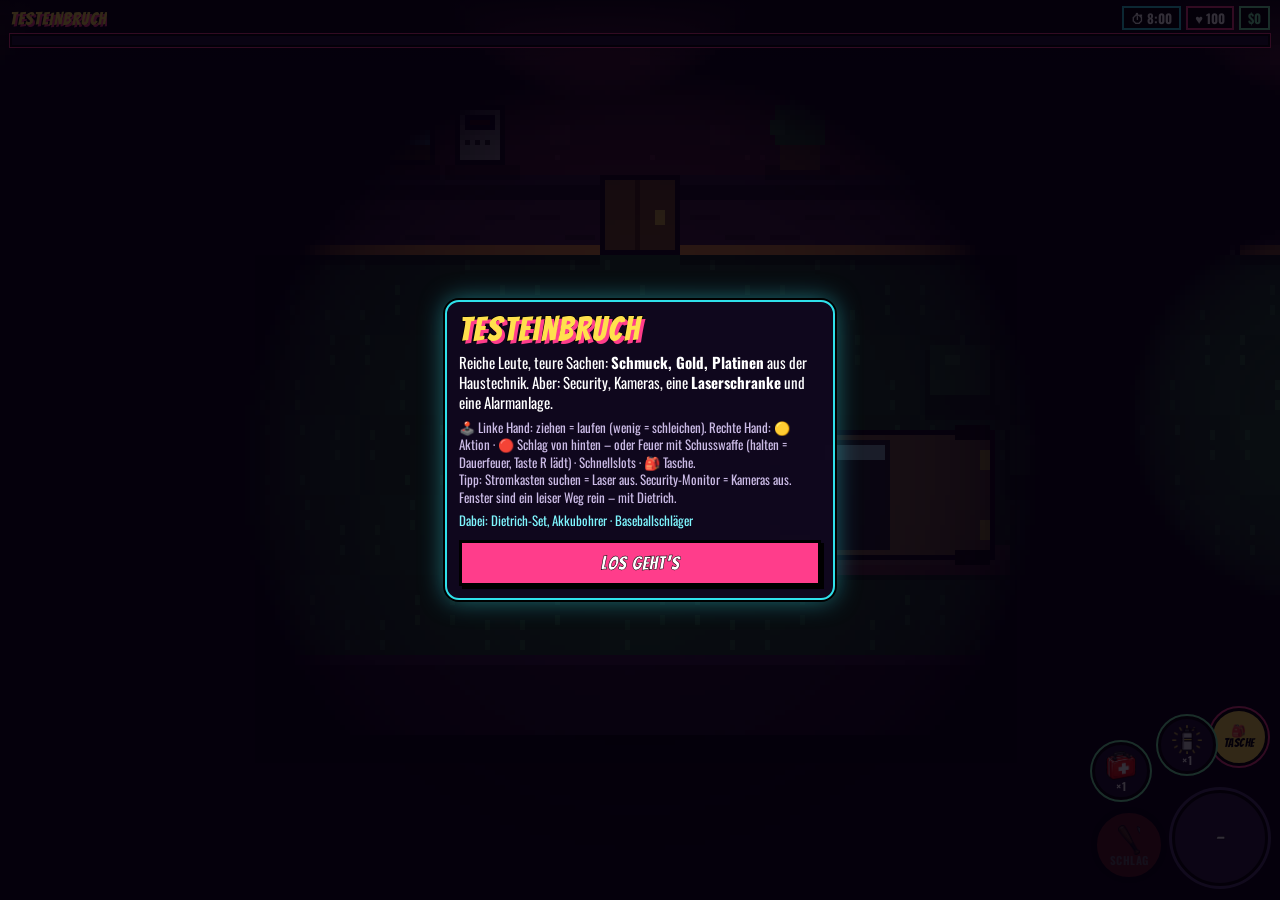
==== heist.html @ 1630f26d "Einsatz-Musik immer an, Schrittgeräusche, heller; Verkaufen mit Auswahl; Viertel immer an der Pinnwa" ====
<!DOCTYPE html>
<html lang="de">
<head>
<meta charset="utf-8">
<meta name="viewport" content="width=device-width, initial-scale=1, viewport-fit=cover, user-scalable=no">
<title>Neon Hustler – Einsatz</title>
<link rel="preconnect" href="https://fonts.googleapis.com">
<link href="https://fonts.googleapis.com/css2?family=Bangers&family=Oswald:wght@500;700&display=swap" rel="stylesheet">
<style>
  html,body{margin:0;height:100%;background:#05020b;overflow:hidden;font-family:'Oswald',sans-serif;color:#fff;-webkit-user-select:none;user-select:none;touch-action:none;-webkit-tap-highlight-color:transparent;color-scheme:light}
  #game{position:fixed;inset:0;width:100%;height:100%;image-rendering:pixelated;image-rendering:crisp-edges}
  #hud{position:fixed;left:0;right:0;top:0;padding:max(6px,env(safe-area-inset-top)) max(10px,env(safe-area-inset-right)) 12px max(10px,env(safe-area-inset-left));display:flex;flex-direction:column;gap:4px;pointer-events:none;background:linear-gradient(180deg,rgba(5,0,12,.9),rgba(5,0,12,0));z-index:5}
  #hud .r{display:flex;justify-content:space-between;align-items:center;gap:6px}
  #hud .t{font-family:'Bangers',cursive;font-size:18px;letter-spacing:1px;color:#ffe14d;-webkit-text-stroke:1px #000;paint-order:stroke fill;text-shadow:2px 2px 0 #ff3d8b;white-space:nowrap;overflow:hidden;text-overflow:ellipsis}
  #hud .p{background:#000;border:2px solid #2fe0ea;padding:0 7px;font-size:13px;font-weight:700;white-space:nowrap}
  #hud .p.g{border-color:#7dffb2;color:#7dffb2}
  #hud .p.hp{border-color:#ff3d8b}
  #raid.low{border-color:#ff3d3d;color:#ff6f6f;animation:bl .5s steps(1) infinite}
  #hud .al{height:9px;border:2px solid #000;background:#1d1030;position:relative;box-shadow:0 0 0 1px #ff3d8b}
  #hud .al i{position:absolute;left:0;top:0;bottom:0;width:0;background:linear-gradient(90deg,#ffe14d,#ff3d3d)}
  #hud .info{display:flex;gap:5px;flex-wrap:wrap}
  #hud .info span{font-size:11px;font-weight:700;background:rgba(0,0,0,.7);border:1px solid #4b3a6e;padding:0 6px;display:none}
  #hud .info span.on{display:inline-block}
  #hud .info span.y{border-color:#ffe14d;color:#ffe14d}
  #cop{position:fixed;left:50%;top:calc(max(6px,env(safe-area-inset-top)) + 62px);transform:translateX(-50%);background:#c62828;border:3px solid #000;font-family:'Bangers',cursive;font-size:20px;letter-spacing:1px;padding:0 14px;display:none;animation:bl .5s steps(1) infinite;z-index:6;white-space:nowrap}
  #cop.warn{background:#ffe14d;color:#000}
  @keyframes bl{50%{opacity:.45}}
  #joy{position:fixed;left:0;bottom:0;width:52%;height:78%;z-index:3}
  #stick{position:fixed;width:110px;height:110px;margin:-55px 0 0 -55px;border-radius:50%;border:3px solid rgba(47,224,234,.6);background:rgba(47,224,234,.08);display:none;pointer-events:none;z-index:4}
  #stick i{position:absolute;left:50%;top:50%;width:46px;height:46px;margin:-23px 0 0 -23px;border-radius:50%;background:rgba(255,61,139,.75);border:3px solid #000}
  #pad{position:fixed;right:max(12px,env(safe-area-inset-right));bottom:max(14px,env(safe-area-inset-bottom));width:224px;height:200px;z-index:5;pointer-events:none}
  .ab{position:absolute;border-radius:50%;border:3px solid #000;font-family:'Bangers',cursive;letter-spacing:.5px;cursor:pointer;line-height:1;padding:0;pointer-events:auto;touch-action:none;display:flex;flex-direction:column;align-items:center;justify-content:center;color:#fff;-webkit-text-stroke:.4px #000}
  .ab:active,.ab.prs{transform:scale(.92)}
  .ab.off{opacity:.35}
  #act{right:0;bottom:0;width:96px;height:96px;font-size:16px;background:#2a1d40;border-color:#000;box-shadow:0 0 0 3px #4b3a6e}
  #act.on{background:#ffe14d;color:#000;box-shadow:0 0 0 3px #ff3d8b,0 0 20px rgba(255,225,77,.7)}
  #atk{right:104px;bottom:6px;width:70px;height:70px;font-size:14px;background:#ff3d3d;box-shadow:0 0 0 3px #000}
  #q1{right:118px;bottom:86px;width:58px;height:58px;background:#1d1030;box-shadow:0 0 0 2px #7dffb2;font-size:12px}
  #q2{right:52px;bottom:112px;width:58px;height:58px;background:#1d1030;box-shadow:0 0 0 2px #7dffb2;font-size:12px}
  .ab img{width:30px;height:30px;object-fit:contain;pointer-events:none}
  .ab small{font-family:'Oswald',sans-serif;font-size:11px;font-weight:700;-webkit-text-stroke:0}
  #bagb{right:0;bottom:120px;width:58px;height:58px;background:#ffe14d;color:#000;font-size:12px;box-shadow:0 0 0 2px #ff3d8b;-webkit-text-stroke:0}
  #prog{position:fixed;left:50%;top:36%;transform:translate(-50%,-50%);width:200px;display:none;text-align:center;z-index:6}
  #prog b{font-family:'Bangers',cursive;font-size:22px;letter-spacing:1px;text-shadow:2px 2px 0 #000}
  #prog div{height:14px;border:2px solid #000;background:#1d1030;margin-top:4px;box-shadow:0 0 0 1px #2fe0ea}
  #prog i{display:block;height:100%;width:0;background:#2fe0ea}
  #toast{position:fixed;left:50%;top:38%;transform:translateX(-50%) rotate(-3deg);background:#ffe14d;color:#000;border:3px solid #000;box-shadow:4px 4px 0 #000;font-family:'Bangers',cursive;font-size:20px;letter-spacing:1px;padding:2px 12px;white-space:nowrap;opacity:0;transition:opacity .3s;pointer-events:none;z-index:30}
  #toast.on{opacity:1}
  .ov{position:fixed;inset:0;background:rgba(5,0,12,.5);display:none;align-items:flex-end;justify-content:center;z-index:20;padding:max(8px,env(safe-area-inset-top)) 6px max(8px,env(safe-area-inset-bottom))}
  .ov.on{display:flex}
  .ov.mid{align-items:center;background:rgba(5,0,12,.82)}
  .lp{background:rgba(16,8,30,.97);border:2px solid #2fe0ea;border-radius:14px;box-shadow:0 0 0 2px #000,0 0 24px rgba(47,224,234,.5);padding:10px 12px 12px;width:min(94vw,390px);max-height:calc(100vh - 20px);overflow:auto;box-sizing:border-box}
  .lp.wide{width:min(97vw,740px)}
  .lp h3{margin:2px 0 2px;font-family:'Bangers',cursive;font-weight:400;font-size:24px;letter-spacing:1px;color:#ff6fb5;text-shadow:0 0 10px rgba(255,61,139,.8)}
  .lp .sub{font-size:12px;color:#cbbbe6;margin-bottom:6px}
  .lp p{font-size:15px;line-height:1.35;margin:6px 0}
  .cols{display:flex;flex-direction:column;gap:2px}
  @media (orientation:landscape){ .cols{flex-direction:row;gap:16px;align-items:flex-start} .cols>div{flex:1;min-width:0} .lp{max-height:calc(100vh - 16px)} }
  .gl{display:flex;justify-content:space-between;align-items:flex-end;font-size:13px;color:#7ff6ff;margin:6px 0 4px}
  .gl b{color:#7dffb2}
  .grid{position:relative;margin:0 auto;background:#0b0616;border:2px solid #4b3a6e;background-image:linear-gradient(#2c2045 1px,transparent 1px),linear-gradient(90deg,#2c2045 1px,transparent 1px)}
  .grid.bag{border-color:#ff3d8b}
  .it{position:absolute;border:2px solid #2fe0ea;border-radius:6px;background:rgba(47,224,234,.14);display:flex;align-items:center;justify-content:center;padding:3px;box-sizing:border-box;touch-action:none;cursor:grab;font-size:10px;font-weight:700;text-align:center;line-height:1}
  .it img{max-width:100%;max-height:100%;object-fit:contain;pointer-events:none}
  .it.val3{border-color:#ffd34d;background:rgba(255,211,77,.16)}
  .it.mat{border-color:#b98cff;background:rgba(185,140,255,.14)}
  .it.plan{border-color:#4f8bff;background:rgba(79,139,255,.25)}
  .it.card{background:linear-gradient(135deg,#2fe0ea,#4f8bff);color:#000;border-color:#fff}
  .it .v{position:absolute;right:2px;bottom:1px;font-size:10px;font-weight:700;color:#7dffb2;text-shadow:1px 1px 0 #000}
  .it.drag{opacity:.85;z-index:5;pointer-events:none}
  .ghost{position:absolute;border:2px dashed #7dffb2;background:rgba(125,255,178,.15);border-radius:6px;pointer-events:none;box-sizing:border-box}
  .ghost.bad{border-color:#ff3d3d;background:rgba(255,61,61,.2)}
  .bt{display:flex;flex-direction:column;gap:8px;margin-top:10px}
  .bt.row{flex-direction:row}
  .bt button{min-height:46px;border:3px solid #000;font-family:'Bangers',cursive;font-size:19px;letter-spacing:1px;cursor:pointer;box-shadow:3px 3px 0 #000;background:#1d1030;color:#fff;border-color:#2fe0ea;text-align:left;padding:4px 12px;flex:1}
  .bt button small{display:block;font-family:'Oswald',sans-serif;font-size:12px;letter-spacing:0;color:#7ff6ff}
  .bt button.y{background:#2fe0ea;color:#000;border-color:#000;text-align:center}
  .bt button.p{background:#ff3d8b;color:#fff;border-color:#000;text-align:center;-webkit-text-stroke:.5px #000}
  .use{display:flex;gap:6px;flex-wrap:wrap;margin-top:4px}
  .use button{display:flex;align-items:center;gap:6px;background:#1d1030;border:2px solid #7dffb2;color:#fff;font-family:'Oswald',sans-serif;font-size:13px;padding:4px 8px;cursor:pointer;border-radius:6px}
  .use button img{width:24px;height:24px;object-fit:contain}
  .lo{display:flex;gap:5px;flex-wrap:wrap;margin-top:4px}
  .lo div{display:flex;align-items:center;gap:4px;background:#0b0616;border:1px solid #4b3a6e;padding:2px 6px;font-size:12px;border-radius:5px}
  .lo img{width:20px;height:20px;object-fit:contain}
  .pins{display:flex;gap:6px;justify-content:center;margin:8px 0}
  .pins i{width:26px;height:34px;border:2px solid #4b3a6e;background:#0b0616;border-radius:4px}
  .pins i.ok{background:#7dffb2;border-color:#000}
  .bar{position:relative;height:38px;background:#0b0616;border:2px solid #2fe0ea;margin:8px 0;overflow:hidden;transition:box-shadow .15s}
  .bar .z{position:absolute;top:0;bottom:0;background:rgba(125,255,178,.45);border-left:2px solid #7dffb2;border-right:2px solid #7dffb2}
  .bar .m{position:absolute;top:-2px;bottom:-2px;width:5px;margin-left:-2px;background:#ffe14d;box-shadow:0 0 8px #ffe14d}
  #lset{width:100%;height:76px;background:#2fe0ea;color:#000;border:3px solid #000;box-shadow:3px 3px 0 #000;font-family:'Bangers',cursive;font-size:30px;letter-spacing:2px;cursor:pointer;touch-action:none}
  .wires{display:flex;justify-content:space-between;gap:30px;margin:8px 4px}
  .wires .col{display:flex;flex-direction:column;gap:8px}
  .wires button{width:80px;height:38px;border:3px solid #000;border-radius:6px;cursor:pointer;font-family:'Bangers',cursive;font-size:15px;color:#000}
  .wires button.sel{outline:3px solid #fff}
  .wires button.done{opacity:.3}
  .tmr{text-align:center;font-family:'Bangers',cursive;font-size:20px;color:#ffe14d}
  .kp{display:grid;grid-template-columns:repeat(3,1fr);gap:6px;margin-top:8px}
  .kp button{height:44px;background:#1d1030;border:2px solid #2fe0ea;color:#fff;font-family:'Bangers',cursive;font-size:24px;cursor:pointer;border-radius:6px}
  .disp{height:46px;background:#03130c;border:2px solid #7dffb2;color:#7dffb2;font-family:monospace;font-size:30px;letter-spacing:10px;display:flex;align-items:center;justify-content:center}
  .big{font-family:'Bangers',cursive;font-size:42px;letter-spacing:2px;color:#ffe14d;-webkit-text-stroke:1.5px #000;paint-order:stroke fill;text-shadow:3px 3px 0 #ff3d8b;line-height:1}
  .big.bad{color:#fff;text-shadow:3px 3px 0 #555}
  .rw{display:flex;flex-wrap:wrap;gap:6px;margin:8px 0}
  .rw span{background:#000;border:2px solid #7dffb2;color:#7dffb2;padding:2px 8px;font-weight:700;font-size:14px}
  .rw span.h{border-color:#ff3d8b;color:#ffb3d1}
  #rot{position:fixed;inset:0;z-index:60;background:#0b0418;display:none;flex-direction:column;align-items:center;justify-content:center;text-align:center;padding:30px;gap:14px}
  #rot.on{display:flex}
  #rot .ph{width:70px;height:120px;border:5px solid #2fe0ea;border-radius:14px;animation:rot 2s ease-in-out infinite;box-shadow:0 0 20px rgba(47,224,234,.6)}
  @keyframes rot{0%,20%{transform:rotate(0)}50%,80%{transform:rotate(-90deg)}100%{transform:rotate(0)}}
  #rot b{font-family:'Bangers',cursive;font-size:30px;letter-spacing:1px;color:#ffe14d}
  #rot p{margin:0;color:#cbbbe6;font-size:15px;max-width:300px}
  #rot button{background:none;border:2px solid #4b3a6e;color:#cbbbe6;font-family:'Oswald',sans-serif;font-size:14px;padding:8px 14px;cursor:pointer}
  #wipe{position:fixed;inset:-20%;z-index:70;pointer-events:none;transform:translateX(-140%) skewX(-18deg);background:repeating-linear-gradient(90deg,#000 0 46px,#ffe14d 46px 70px,#000 70px 116px,#ff3d8b 116px 132px)}
  #wipe.go{animation:wipe 1.1s cubic-bezier(.7,0,.3,1) forwards}
  @keyframes wipe{0%{transform:translateX(-140%) skewX(-18deg)}45%,55%{transform:translateX(0) skewX(-18deg)}100%{transform:translateX(140%) skewX(-18deg)}}
</style>
</head>
<body>
<canvas id="game"></canvas>
<script src="audio.js"></script>
<script src="pix.js"></script>
<div id="joy"></div><div id="stick"><i></i></div>
<div id="hud">
  <div class="r"><div class="t" id="title">EINSATZ</div><div style="display:flex;gap:5px;align-items:center"><span class="p" id="raid">⏱ 8:00</span><span class="p hp">♥ <b id="hp">100</b></span><span class="p g"><b id="bv">$0</b></span></div></div>
  <div class="al"><i id="al"></i></div>
  <div class="info"><span id="iCode" class="y"></span><span id="iLaser">LASER AUS</span><span id="iCam">KAMERAS AUS</span><span id="iAlarm">ALARMANLAGE AUS</span><span id="iJam" class="y">STÖRSENDER AKTIV</span><span id="iBleed" style="border-color:#ff3d3d;color:#ff6f6f">🩸 BLUTUNG – VERBAND!</span></div>
</div>
<div id="cop"></div>
<div id="pad">
  <button type="button" class="ab" id="bagb">🎒<br>TASCHE</button>
  <button type="button" class="ab" id="q2"></button>
  <button type="button" class="ab" id="q1"></button>
  <button type="button" class="ab" id="atk">SCHLAG</button>
  <button type="button" class="ab" id="act">—</button>
</div>
<div id="prog"><b id="progt">DURCHSUCHEN …</b><div><i id="pbar"></i></div></div>
<div id="toast"></div>
<div class="ov" id="ov"></div>
<div id="rot"><div class="ph"></div><b>HANDY DREHEN</b><p>Einsätze spielst du quer: links laufen, rechts Aktionen.</p><button type="button" id="rotskip">Trotzdem hochkant spielen</button></div>
<div id="wipe"></div>
<script>
(()=>{
const $=id=>document.getElementById(id);
const EMBED=window.parent!==window;
const SFX=n=>{try{if(EMBED)window.parent.postMessage({type:'sfx',n},'*');else if(window.NHA)NHA.sfx(n);}catch(e){}};
const MOOD=m=>{try{if(EMBED)window.parent.postMessage({type:'mood',m},'*');else if(window.NHA)NHA.mood(m);}catch(e){}};
// ================= Gegenstände =================
const IT={
  ring:{n:'Diamantring',w:1,h:1,v:150},uhr:{n:'Golduhr',w:1,h:2,v:260},collier:{n:'Collier',w:2,h:2,v:700},
  gold:{n:'Goldbarren',w:2,h:1,v:900},geld:{n:'Bargeld',w:1,h:1,v:200},
  medkit:{n:'Erste Hilfe',w:2,h:2,v:30,use:1},rauch:{n:'Rauchgranate',w:1,h:2,v:50,use:1},blend:{n:'Blendgranate',w:1,h:1,v:60,use:1},stoer:{n:'Störsender',w:1,h:1,v:90,use:1},
  bohrer:{n:'Akkubohrer',w:2,h:2,v:120},revolver:{n:'Revolver',w:2,h:2,v:300},
  dietrich:{n:'Dietrich-Set',w:1,h:2,v:40},dietrich2:{n:'Profi-Dietrich',w:1,h:2,v:90},brecheisen:{n:'Brecheisen',w:1,h:3,v:25},seil:{n:'Kletterseil',w:2,h:2,v:60},
  schlaeger:{n:'Baseballschläger',w:1,h:3,v:30},messer:{n:'Klappmesser',w:1,h:2,v:35},schlagring:{n:'Schlagring',w:1,h:1,v:20},
  kabel:{n:'Kabel',w:1,h:1,v:10,mat:1},klebeband:{n:'Klebeband',w:1,h:1,v:8,mat:1},metall:{n:'Metallteile',w:1,h:2,v:15,mat:1},
  chemie:{n:'Chemikalien',w:1,h:2,v:25,mat:1},platine:{n:'Platine',w:1,h:1,v:40,mat:1},pillen:{n:'Medikamente',w:1,h:1,v:45,mat:1},
  elektronik:{n:'Videorekorder',w:2,h:1,v:220},gemaelde:{n:'Gemälde',w:2,h:2,v:1400},goldkette:{n:'Goldkette',w:1,h:1,v:320},aktenkoffer:{n:'Aktenkoffer',w:2,h:1,v:650},
  zigarren:{n:'Zigarrenkiste',w:1,h:1,v:90},chips:{n:'Casino-Chips',w:1,h:1,v:260},
  pistole:{n:'Pistole',w:2,h:1,v:500},schrotflinte:{n:'Schrotflinte',w:3,h:1,v:1200},uzi:{n:'Uzi',w:2,h:2,v:2000},
  munition:{n:'Munition (20)',w:1,h:1,v:40},verband:{n:'Verband',w:1,h:1,v:20,use:1},diamant:{n:'Diamant',w:1,h:1,v:1800},goldstatue:{n:'Goldstatue',w:2,h:2,v:3800},
  bauplan:{n:'Bauplan',w:1,h:1,v:0,plan:1},karte:{n:'Key-Card',w:1,h:1,v:0,card:1}
};
const WEAP={schlaeger:{p:85},messer:{p:80},schlagring:{p:70}};
const GUNS={revolver:{dmg:55,rate:.55,mag:6,spr:.04,rng:150,nz:260,pel:1,rl:1.6},pistole:{dmg:34,rate:.28,mag:12,spr:.06,rng:140,nz:220,pel:1,rl:1.2},
  schrotflinte:{dmg:20,rate:.85,mag:4,spr:.26,rng:95,nz:320,pel:6,rl:2.2},uzi:{dmg:15,rate:.09,mag:25,spr:.13,rng:120,nz:250,pel:1,rl:1.7,auto:1}};
const ARMED={werkstatt:[0,0,.3],apotheke:[0,.3,.5],villa:[.5,.7,1],lagerhalle:[.6,.8,1],juwelier:[.4,.7,1],nachtclub:[.6,.8,1],bank:[1,1,1]};
let MAG=0,PART=0,reloadT=0,fireCd=0,firing=false,bullets=[],sparks=[],bleed=false,RAID=480,raidOver=false,uOpen=false,killed=0;
let LO={weapon:'schlaeger',tool1:'dietrich',tool2:'bohrer',q1:'medkit',q2:'blend',safe:null};
let PK={};
let CFG={kind:'gen',type:'villa',seed:7,diff:3,bagW:5,bagH:4,heat:0,name:'TESTVILLA'};
const T=16;
// ================= Zufall =================
let seed=1;const rnd=()=>{seed|=0;seed=seed+0x6D2B79F5|0;let t=Math.imul(seed^seed>>>15,1|seed);t=t+Math.imul(t^t>>>7,61|t)^t;return((t^t>>>14)>>>0)/4294967296;};
const ri=(a,b)=>a+Math.floor(rnd()*(b-a+1)),pick=a=>a[Math.floor(rnd()*a.length)],shuf=a=>{for(let i=a.length-1;i>0;i--){const j=Math.floor(rnd()*(i+1));[a[i],a[j]]=[a[j],a[i]];}return a;};

// ================= Welt =================
let W,H,G,FL,CT,OBJ,DOORS,guards,cams,LIGHTS,LABELS,EXITS,yardTop=999,alarmPanel=false,armed=false,alarmT=0,disarmed=false;
let CODE='0000',codeKnown=false,lasersOn=false,hasLasers=false,camsOn=true,jamUntil=0,ACC='#ff3d8b';
function grid(w,h,v){return Array.from({length:h},()=>Array(w).fill(v));}
const at=(x,y)=>(G[y]&&G[y][x])||'#';
function fillR(x0,y0,x1,y1,c,fl){for(let y=y0;y<=y1;y++)for(let x=x0;x<=x1;x++){G[y][x]=c;if(fl)FL[y][x]=fl;}}
const CDEF={B:{n:'WACHMANN',t:1.2,nz:2},P:{n:'HANDSCHUHFACH',t:1.6,nz:8},TR:{n:'KOFFERRAUM',t:0,nz:0},V:{n:'VITRINE',t:1.5,nz:24},S:{n:'REGAL',t:2,nz:6},C:{n:'KISTE',t:1.8,nz:8},D:{n:'SCHREIBTISCH',t:1.8,nz:6},X:{n:'SAFE',t:2,nz:6},Z:{n:'SPIND',t:1.6,nz:8},
  G:{n:'GOLDWAGEN',t:1.5,nz:4},Y:{n:'SCHLIESSFACH',t:2.5,nz:12},Q:{n:'KOMMODE',t:1.6,nz:6},R:{n:'WERKZEUGSCHRANK',t:1.8,nz:10},A:{n:'AUTO AUSSCHLACHTEN',t:3,nz:14},K:{n:'KÜHLSCHRANK',t:1.2,nz:4}};
const KSIZE={V:[2,1],S:[2,1],C:[1,1],D:[2,1],X:[1,1],Z:[1,1],G:[1,1],Y:[1,1],Q:[2,1],R:[1,1],A:[3,2],K:[1,1],bed:[2,2],sofa:[2,1],table:[2,1],counter:[3,1],plant:[1,1],trash:[1,1],bush:[1,1],fuse:[1,1],mon:[1,1],panel:[1,1],lift:[2,2],getaway:[3,2],parked:[3,2]};
function place(kind,x,y){
  const[w,h]=KSIZE[kind];const o={kind,x,y,w,h};OBJ.push(o);
  const ch=kind==='fuse'?'F':kind==='mon'?'M':kind==='panel'?'P':'%';
  for(let yy=y;yy<y+h;yy++)for(let xx=x;xx<x+w;xx++){G[yy][xx]=ch;CT[yy][xx]=o;}
  if(CDEF[kind]){o.cont={type:kind,items:[],done:false,cw:4,ch:3};}
  return o;
}
const LOOT={
  golden:{V:['ring','uhr','collier','ring','uhr'],S:['uhr','ring','geld','medkit'],C:['geld','medkit','rauch','ring','geld'],D:['geld','ring'],X:['collier','gold','geld'],Z:['medkit','rauch','geld','platine'],G:['gold','gold'],Y:['collier','gold','geld','ring']},
  werkstatt:{A:['platine','kabel','metall','geld','kabel','munition'],R:['metall','metall','kabel','klebeband','platine','metall'],C:['metall','kabel','klebeband','chemie','metall'],S:['klebeband','kabel','metall','chemie','klebeband'],D:['geld','klebeband','bauplan','geld'],X:['geld','geld','uhr','bauplan'],Z:['geld','schlagring','klebeband','medkit','geld']},
  apotheke:{V:['pillen','pillen','geld','pillen','verband'],S:['chemie','pillen','klebeband','chemie'],C:['chemie','pillen','klebeband','chemie'],D:['geld','bauplan','pillen'],X:['geld','geld','pillen','bauplan'],Z:['medkit','geld','rauch','klebeband','verband'],K:['pillen','chemie','verband']},
  lagerhalle:{C:['metall','kabel','elektronik','geld','chemie','metall','munition','munition'],S:['elektronik','kabel','klebeband','platine','zigarren'],R:['metall','metall','kabel','klebeband'],A:['platine','kabel','metall','elektronik'],D:['geld','bauplan','aktenkoffer'],X:['geld','geld','revolver','pistole','goldkette','bauplan'],Z:['geld','medkit','rauch','zigarren','munition','verband'],K:['geld','zigarren']},
  juwelier:{V:['ring','uhr','goldkette','collier','ring','diamant'],S:['uhr','ring','geld','goldkette'],C:['geld','klebeband','goldkette'],D:['geld','bauplan','ring'],X:['collier','gold','geld','bauplan'],Z:['geld','medkit','rauch'],Y:['collier','gold','ring','goldkette']},
  nachtclub:{K:['zigarren','geld','chips'],Q:['geld','chips','goldkette','zigarren'],D:['geld','bauplan','chips','aktenkoffer'],X:['geld','geld','chips','goldkette','bauplan'],Z:['geld','zigarren','medkit','rauch'],S:['zigarren','chips','kabel','platine'],C:['zigarren','geld','kabel'],V:['chips','goldkette','uhr']},
  bank:{V:['geld','geld','chips','diamant'],D:['geld','aktenkoffer','bauplan','geld'],X:['geld','gold','aktenkoffer','bauplan'],Y:['collier','gold','gemaelde','goldkette','uhr','aktenkoffer','diamant','goldstatue'],G:['gold','gold','gold','goldstatue'],Z:['medkit','rauch','platine','geld','munition','verband'],S:['aktenkoffer','geld','platine','kabel'],C:['geld','geld','kabel']},
  villa:{V:['ring','uhr','collier','ring','gemaelde','diamant','goldstatue'],Q:['geld','ring','uhr','collier','geld'],D:['platine','geld','bauplan','uhr'],X:['collier','gold','geld','bauplan'],Z:['platine','kabel','rauch','medkit'],S:['kabel','metall','klebeband','platine'],C:['metall','kabel','geld','chemie'],K:['geld','pillen'],A:['platine','kabel','metall','geld']}
};
// ---------- Golden Palm (handgebaut) ----------
function buildGolden(){
  W=30;H=31;G=grid(W,H,'#');FL=grid(W,H,'wood');CT=grid(W,H,null);OBJ=[];
  fillR(1,1,19,11,'.','chk');fillR(20,7,28,11,'.','chk');fillR(21,1,28,5,'.','metal');G[6][23]='K';
  fillR(1,13,7,22,'.','wood');fillR(9,13,19,22,'.','conc');fillR(21,13,28,17,'.','carpet');fillR(21,19,28,22,'.','wood');
  [[2,2],[7,2],[12,2],[2,5],[7,5],[12,5],[23,9],[17,2]].forEach(([x,y])=>place('V',x,y));
  for(let x=1;x<=28;x++)if(G[7][x]==='.')G[7][x]='B';hasLasers=lasersOn=true;
  G[10][0]='O';FL[10][0]='chk';
  G[12][5]='L';G[12][14]='d';G[16][8]='d';G[15][20]='L';G[21][20]='d';
  place('S',1,14);place('S',1,18);[[5,15],[6,20],[4,21],[18,20],[10,21]].forEach(([x,y])=>place('C',x,y));
  place('D',23,14);place('X',27,13);place('mon',24,19);place('Z',27,19);place('Z',28,19);place('fuse',9,13);
  G[23][14]='L';G[23][4]='W';
  fillR(1,24,28,29,'.','street');place('trash',2,25);place('trash',26,25);
  [[22,2],[25,2],[22,4],[26,4]].forEach(([x,y])=>place('G',x,y));place('Y',27,2);place('Y',27,4);
  yardTop=24;EXITS=['E','O'];ACC='#ff3d8b';
  P.x=8.5*T;P.y=27*T;
  guards=[mkG([[3,9.5],[18,9.5],[18,11],[26,11],[26,9],[3,9]]),mkG([[11,14],[18,14],[18,21.5],[11,21.5]]),mkG([[22,16],[27,16],[27,14.5],[22,14.5]]),mkG([[10,4],[18,4],[18,6],[10,6]])];
  cams=[{x:10*T,y:7.6*T,base:Math.PI/2,sw:0,sus:0},{x:25*T,y:7.6*T,base:Math.PI/2,sw:2,sus:0},{x:14.5*T,y:12.7*T,base:Math.PI/2,sw:1,sus:0}];
  LIGHTS=[[4,3],[10,3],[16,3],[24,3],[5,9],[14,9],[24,9],[4,16],[14,16],[24,15],[24,21],[6,26],[20,26],[14,27]];
  LABELS=[['GOLDEN PALM',3,1,'#ff3d8b'],['TRESOR',23,1,'#7ff6ff'],['LAGER',2,13,'#7ff6ff'],['BÜRO',23,13,'#7ff6ff'],['SECURITY',21,19,'#7ff6ff']];
  noteIn(OBJ.find(o=>o.kind==='S'));
  placeGetaway(18,25);
  fillLoot('golden');
}
// ---------- Generator ----------
const BTYPES={
  werkstatt:{n:'Autowerkstatt',cols:2,rows:2,yard:'street',entry:'halle',rooms:['halle','lager','buero','umkleide','teile'],guards:[1,1,2],cams:[0,0,1],alarm:[0,0,1],lasers:0,lockP:.35,acc:'#ff9f43'},
  apotheke:{n:'Apotheke',cols:3,rows:2,yard:'street',entry:'verkauf',rooms:['verkauf','labor','lager','buero','personal','kuehl'],guards:[1,2,2],cams:[1,1,2],alarm:[1,1,1],lasers:0,lockP:.45,acc:'#7dffb2'},
  lagerhalle:{n:'Lagerhalle',cols:3,rows:2,yard:'street',entry:'halle',rooms:['halle','lager','buero','teile','umkleide','lager'],guards:[2,2,3],cams:[1,2,2],alarm:[0,1,1],lasers:0,lockP:.45,acc:'#ff9f43'},
  juwelier:{n:'Juwelier',cols:2,rows:2,yard:'street',entry:'schmuck',rooms:['schmuck','tresor','buero','personal'],guards:[1,2,2],cams:[1,2,2],alarm:[1,1,1],lasers:1,lockP:.5,acc:'#ff3d8b'},
  nachtclub:{n:'Nachtclub',cols:3,rows:2,yard:'street',entry:'tanz',rooms:['tanz','bar','vip','buero','garderobe','kuehl'],guards:[2,3,3],cams:[1,2,3],alarm:[1,1,1],lasers:0,lockP:.5,acc:'#b98cff'},
  bank:{n:'Bank',cols:3,rows:3,yard:'street',entry:'schalter',rooms:['schalter','tresor','schliess','buero','security','archiv','buero2','flur','tresor'],guards:[3,4,4],cams:[3,4,4],alarm:[1,1,1],lasers:1,lockP:.6,acc:'#ffd34d'},
  villa:{n:'Villa',cols:3,rows:3,yard:'grass',entry:'wohnen',rooms:['wohnen','kueche','schlaf','arbeit','bad','garage','security','gast','salon'],guards:[2,3,3],cams:[2,2,3],alarm:[1,1,1],lasers:1,lockP:.5,acc:'#2fe0ea'}
};
const ROOMS={
  halle:{n:'WERKHALLE',fl:'conc',f:['A','R','R','C','lift','C']},lager:{n:'LAGER',fl:'conc',f:['S','S','C','C','C']},buero:{n:'BÜRO',fl:'carpet',f:['D','X','plant','S']},
  umkleide:{n:'UMKLEIDE',fl:'lab',f:['Z','Z','Z','table']},teile:{n:'TEILELAGER',fl:'conc',f:['S','R','C','S']},
  verkauf:{n:'VERKAUF',fl:'lab',f:['V','V','counter','plant']},labor:{n:'LABOR',fl:'lab',f:['S','table','S','C']},personal:{n:'PERSONAL',fl:'wood',f:['Z','Z','K','table']},
  kuehl:{n:'KÜHLRAUM',fl:'metal',f:['K','K','S','C']},
  wohnen:{n:'WOHNZIMMER',fl:'carpet',f:['sofa','table','V','plant','plant']},kueche:{n:'KÜCHE',fl:'lab',f:['counter','K','table']},schlaf:{n:'SCHLAFZIMMER',fl:'carpet',f:['bed','Q','Q']},
  arbeit:{n:'ARBEITSZIMMER',fl:'wood',f:['D','X','S','plant']},bad:{n:'BAD',fl:'lab',f:['Q','plant']},garage:{n:'GARAGE',fl:'conc',f:['A','S','C']},
  security:{n:'SECURITY',fl:'wood',f:['mon','Z','Z']},
  schmuck:{n:'VERKAUFSRAUM',fl:'chk',f:['V','V','V','plant']},tresor:{n:'TRESORRAUM',fl:'metal',f:['Y','Y','G','G','X']},
  tanz:{n:'TANZFLÄCHE',fl:'disco',f:['sofa','table','plant']},bar:{n:'BAR',fl:'wood',f:['counter','K','K','table']},vip:{n:'VIP-LOUNGE',fl:'carpet',f:['sofa','sofa','Q','V']},
  garderobe:{n:'GARDEROBE',fl:'wood',f:['Z','Z','Q','Z']},schalter:{n:'SCHALTERHALLE',fl:'chk',f:['counter','V','plant','plant']},
  schliess:{n:'SCHLIESSFÄCHER',fl:'metal',f:['Y','Y','Y','Y']},archiv:{n:'ARCHIV',fl:'carpet',f:['S','S','S','C']},buero2:{n:'DIREKTION',fl:'carpet',f:['D','X','S','plant']},
  flur:{n:'FLUR',fl:'conc',f:['plant','C']},gast:{n:'GÄSTEZIMMER',fl:'carpet',f:['bed','Q']},salon:{n:'SALON',fl:'chk',f:['V','V','sofa','plant']}
};
function buildGen(cfg){
  const B=BTYPES[cfg.type],d=Math.max(0,Math.min(2,(cfg.diff||1)-1));ACC=B.acc;
  const C=B.cols,R=B.rows,yardH=6;W=C*9+1;H=R*7+1+yardH;
  G=grid(W,H,'#');FL=grid(W,H,'wood');CT=grid(W,H,null);OBJ=[];LABELS=[];LIGHTS=[];
  yardTop=R*7+1;
  const rooms=[];
  for(let j=0;j<R;j++)for(let i=0;i<C;i++)rooms.push({i,j,x0:1+i*9,y0:1+j*7,nb:[]});
  const ro=(i,j)=>(i>=0&&i<C&&j>=0&&j<R)?rooms[j*C+i]:null;
  // Spannbaum
  const seen=new Set();const st=[ro(ri(0,C-1),ri(0,R-1))];seen.add(st[0]);const edges=[];
  while(st.length){const r=st[st.length-1];const n=[[1,0],[-1,0],[0,1],[0,-1]].map(([a,b])=>ro(r.i+a,r.j+b)).filter(x=>x&&!seen.has(x));
    if(!n.length){st.pop();continue;}const q=pick(n);seen.add(q);edges.push([r,q]);st.push(q);}
  // Extra-Verbindung
  for(let k=0;k<1+(C*R>6?1:0);k++){const a=pick(rooms),dirs=[[1,0],[0,1]],dd=pick(dirs),b=ro(a.i+dd[0],a.j+dd[1]);if(b&&!edges.some(e=>(e[0]===a&&e[1]===b)||(e[0]===b&&e[1]===a)))edges.push([a,b]);}
  // Raumtypen
  const entry=ro(Math.floor(C/2),R-1);
  let types=shuf(B.rooms.filter(t=>t!==B.entry)).slice(0,rooms.length-1);
  rooms.filter(r=>r!==entry).forEach((r,k)=>r.t=types[k%types.length]);entry.t=B.entry;
  // Safe-Raum möglichst weit weg
  rooms.forEach(r=>{const R0=ROOMS[r.t];fillR(r.x0,r.y0,r.x0+7,r.y0+5,'.',R0.fl);LABELS.push([R0.n,r.x0,r.y0,'#7ff6ff']);LIGHTS.push([r.x0+4,r.y0+3]);});
  // Türen
  edges.forEach(([a,b])=>{let x,y;if(a.j===b.j){x=Math.max(a.x0,b.x0)-1;y=a.y0+3;}else{x=a.x0+4;y=Math.max(a.y0,b.y0)-1;}
    const locked=rnd()<B.lockP+d*.1;G[y][x]=locked?'L':'d';FL[y][x]=ROOMS[a.t].fl;a.nb.push({r:b,x,y,open:!locked});b.nb.push({r:a,x,y,open:!locked});});
  // Eingänge
  G[yardTop-1][entry.x0+4]='L';FL[yardTop-1][entry.x0+4]=ROOMS[entry.t].fl;
  const wr=C>1?pick(rooms.filter(r=>r.j===R-1&&r!==entry)):entry;G[yardTop-1][wr.x0+(wr===entry?1:2)]='W';
  // Hof
  fillR(1,yardTop,W-2,H-2,'.',B.yard);
  const ex=Math.floor(W/2);
  if(B.yard==='grass'){for(let k=0;k<6;k++){const x=ri(1,W-2),y=ri(yardTop+1,H-4);if(G[y][x]==='.'&&Math.abs(x-ex)>3&&Math.abs(x-(entry.x0+4))>1)place('bush',x,y);}}
  else{place('trash',1,yardTop+1);if(G[yardTop+1][W-2]==='.')place('trash',W-2,yardTop+1);}
  LIGHTS.push([4,yardTop+2],[W-5,yardTop+2],[ex,H-3]);
  EXITS=['E'];P.x=(ex+.5)*T;P.y=(H-3)*T;
  GETAWAY_AT=[ex+3,H-4];
  // Möbel
  rooms.forEach(r=>{const res=(x,y)=>(x>=r.x0+3&&x<=r.x0+5)||y===r.y0+3;
    const fits=(x,y,w,h)=>{for(let yy=y;yy<y+h;yy++)for(let xx=x;xx<x+w;xx++){if(xx<r.x0||xx>r.x0+7||yy<r.y0||yy>r.y0+5||G[yy][xx]!=='.'||res(xx,yy))return false;}return true;};
    ROOMS[r.t].f.forEach(k=>{const[w,h]=KSIZE[k];const cand=[];for(let y=r.y0;y<=r.y0+5;y++)for(let x=r.x0;x<=r.x0+7;x++)if(fits(x,y,w,h)){const edge=(y===r.y0?0:y+h-1===r.y0+5?1:(x===r.x0||x+w-1===r.x0+7)?2:3);cand.push({x,y,e:edge+rnd()*.9});}
      cand.sort((a,b)=>a.e-b.e);if(cand.length&&cand[0].e<3)place(k,cand[0].x,cand[0].y);});});
  // Alarmanlage am Eingang
  if(B.alarm[d]){const r=entry;for(const[x,y]of[[r.x0+6,r.y0+5],[r.x0+2,r.y0+5],[r.x0+7,r.y0+4],[r.x0,r.y0+4]]){if(G[y][x]==='.'){place('panel',x,y);alarmPanel=armed=true;break;}}}
  // Laser + Stromkasten
  if(B.lasers&&d>=0){const lr=pick(rooms.filter(r=>r!==entry));for(let x=lr.x0;x<=lr.x0+7;x++)if(G[lr.y0+1][x]==='.')G[lr.y0+1][x]='B';
    const fr=pick(rooms.filter(r=>r!==lr));for(const[x,y]of[[fr.x0+2,fr.y0+4],[fr.x0+6,fr.y0+4],[fr.x0+1,fr.y0+1]]){if(G[y][x]==='.'){place('fuse',x,y);hasLasers=lasersOn=true;break;}}
    if(!hasLasers)for(let x=lr.x0;x<=lr.x0+7;x++)if(G[lr.y0+1][x]==='B')G[lr.y0+1][x]='.';}
  // Kameras
  cams=[];shuf(rooms.filter(r=>r!==entry)).slice(0,B.cams[d]).forEach((r,k)=>{const left=rnd()<.5;cams.push({x:(left?r.x0+.4:r.x0+7.6)*T,y:(r.y0+.2)*T,base:left?Math.PI*.3:Math.PI*.7,sw:k*1.7,sus:0});});
  // Wachen
  guards=[];const gr=shuf(rooms.filter(r=>r!==entry));
  for(let k=0;k<B.guards[d];k++){const r0=gr[k%gr.length];const ctr=r=>[r.x0+4.5,r.y0+3.5];const path=[ctr(r0)];let cur=r0,prev=null;
    for(let s=0;s<3;s++){const n=cur.nb.filter(e=>e.open&&e.r!==prev);if(!n.length)break;const e=pick(n);path.push([e.x+.5,e.y+.5]);path.push(ctr(e.r));prev=cur;cur=e.r;}
    if(path.length===1){const[cx,cy]=path[0];path.push([cx,cy-2],[cx,cy],[cx-3,cy],[cx+2,cy]);}
    else{const back=path.slice(1,-1).reverse();path.push(...back);}
    guards.push(mkG(path));}
  // Kanaldeckel (zweiter Ausgang)
  {const cand=rooms.filter(r=>r!==entry);const r=cand[Math.floor(rnd()*cand.length)];for(const[x,y]of[[r.x0+1,r.y0+2],[r.x0+6,r.y0+2],[r.x0+1,r.y0+4],[r.x0+6,r.y0+4]]){if(G[y][x]==='.'){G[y][x]='U';break;}}}
  // Safe-Code-Zettel
  const conts=OBJ.filter(o=>o.cont&&o.kind!=='X');if(OBJ.some(o=>o.kind==='X')&&conts.length)noteIn(pick(conts));
  if(GETAWAY_AT){placeGetaway(GETAWAY_AT[0],GETAWAY_AT[1]);GETAWAY_AT=null;}
  fillLoot(cfg.type);
}
// ---------- Fahrzeuge ----------
const VEH={rostlaube:{n:'Rostlaube',tw:3,th:2,col:'#8a6a4a'},kombi:{n:'Kombi „Family“',tw:4,th:3,col:'#4a7ad0'},muscle:{n:'Muscle Car',tw:4,th:2,col:'#d23a3a'},
  van:{n:'Lieferwagen',tw:6,th:4,col:'#e8e8e8'},sport:{n:'Sportwagen „Testarossa“',tw:3,th:2,col:'#ff3d8b'},limo:{n:'Stretch-Limo',tw:6,th:5,col:'#1a1a22'}};
const STEAL=[['kombi',.4],['muscle',.25],['van',.2],['sport',.1],['limo',.05]];
let TRUNK=null,stolenCar=null,GETAWAY_AT=null;
function stealPick(){let r=rnd();for(const[k,p]of STEAL){if(r<p)return k;r-=p;}return 'kombi';}
function findFree(cx,cy,w,h,rad=8){for(let r=0;r<=rad;r++)for(let dy=-r;dy<=r;dy++)for(let dx=-r;dx<=r;dx++){if(Math.max(Math.abs(dx),Math.abs(dy))!==r)continue;const x=cx+dx,y=cy+dy;let ok=true;
    for(let yy=y-1;yy<=y+h&&ok;yy++)for(let xx=x-1;xx<=x+w&&ok;xx++){const c=G[yy]&&G[yy][xx];const inner=yy>=y&&yy<y+h&&xx>=x&&xx<x+w;if(inner?c!=='.':(c!=='.'&&c!=='#'&&c!=='E'&&c!=='%'))ok=false;if(inner&&CT[yy][xx])ok=false;}
    if(ok)return[x,y];}return null;}
function placeGetaway(cx,cy){const v=VEH[CFG.car&&VEH[CFG.car.id]?CFG.car.id:'rostlaube'];const tw=(CFG.car&&CFG.car.tw)||v.tw,th=(CFG.car&&CFG.car.th)||v.th;
  const p=findFree(cx,cy,3,2,10);if(!p)return;const o=place('getaway',p[0],p[1]);o.col=v.col;o.car=v.n;o.cont={type:'TR',items:[],done:true,cw:tw,ch:th};TRUNK=o.cont;}
// ---------- Viertel (mehrere Gebäude) ----------
const DTYPES=[['werkstatt',0],['apotheke',0],['villa',1],['lagerhalle',1],['juwelier',2],['nachtclub',2]];
function makeHouse(type,ox,oy,d){
  const B=BTYPES[type],C=2,R=2,HW=19,HH=15;const n0=OBJ.length;
  for(let y=oy;y<oy+HH;y++)for(let x=ox;x<ox+HW;x++){G[y][x]='#';FL[y][x]='wood';}
  const rooms=[];for(let j=0;j<R;j++)for(let i=0;i<C;i++)rooms.push({i,j,x0:ox+1+i*9,y0:oy+1+j*7,nb:[]});
  const ro=(i,j)=>(i>=0&&i<C&&j>=0&&j<R)?rooms[j*C+i]:null;
  const seen=new Set();const st=[rooms[0]];seen.add(rooms[0]);const edges=[];
  while(st.length){const r=st[st.length-1];const n=[[1,0],[-1,0],[0,1],[0,-1]].map(([a,b])=>ro(r.i+a,r.j+b)).filter(x=>x&&!seen.has(x));if(!n.length){st.pop();continue;}const q=pick(n);seen.add(q);edges.push([r,q]);st.push(q);}
  const entry=ro(ri(0,1),1);const types=shuf(B.rooms.filter(t=>t!==B.entry));rooms.filter(r=>r!==entry).forEach((r,k)=>r.t=types[k%types.length]);entry.t=B.entry;
  rooms.forEach(r=>{const R0=ROOMS[r.t];fillR(r.x0,r.y0,r.x0+7,r.y0+5,'.',R0.fl);LIGHTS.push([r.x0+4,r.y0+3]);});
  LABELS.push([B.n.toUpperCase(),ox+1,oy,B.acc]);
  edges.forEach(([a,b])=>{let x,y;if(a.j===b.j){x=Math.max(a.x0,b.x0)-1;y=a.y0+3;}else{x=a.x0+4;y=Math.max(a.y0,b.y0)-1;}const locked=rnd()<B.lockP*.7;G[y][x]=locked?'L':'d';FL[y][x]=ROOMS[a.t].fl;a.nb.push({r:b,x,y,open:!locked});b.nb.push({r:a,x,y,open:!locked});});
  const fy=oy+HH-1;G[fy][entry.x0+4]='L';FL[fy][entry.x0+4]=ROOMS[entry.t].fl;
  const wr=rooms.find(r=>r.j===1&&r!==entry);G[fy][wr.x0+2]='W';
  if(rnd()<.5){const sr=rooms[ri(0,1)];G[oy][sr.x0+5]='W';}
  // Vorgarten
  for(let y=oy+HH;y<oy+HH+3;y++)for(let x=ox;x<ox+HW;x++){if(G[y]&&G[y][x]==='.')FL[y][x]=type==='villa'?'grass':'conc';}
  rooms.forEach(r=>{const res=(x,y)=>(x>=r.x0+3&&x<=r.x0+5)||y===r.y0+3;
    const fits=(x,y,w,h)=>{for(let yy=y;yy<y+h;yy++)for(let xx=x;xx<x+w;xx++){if(xx<r.x0||xx>r.x0+7||yy<r.y0||yy>r.y0+5||G[yy][xx]!=='.'||res(xx,yy))return false;}return true;};
    ROOMS[r.t].f.forEach(k=>{const[w,h]=KSIZE[k];const cand=[];for(let y=r.y0;y<=r.y0+5;y++)for(let x=r.x0;x<=r.x0+7;x++)if(fits(x,y,w,h)){const edge=(y===r.y0?0:y+h-1===r.y0+5?1:(x===r.x0||x+w-1===r.x0+7)?2:3);cand.push({x,y,e:edge+rnd()*.9});}
      cand.sort((a,b)=>a.e-b.e);if(cand.length&&cand[0].e<3)place(k,cand[0].x,cand[0].y);});});
  for(let i=n0;i<OBJ.length;i++)OBJ[i].tab=type;
  // Wachen im Haus
  const ng=type==='villa'||type==='nachtclub'?2:1;const gr=shuf(rooms.filter(r=>r!==entry));
  for(let k=0;k<ng;k++){const r0=gr[k%gr.length];const ctr=r=>[r.x0+4.5,r.y0+3.5];const path=[ctr(r0)];let cur=r0,prev=null;
    for(let s=0;s<2;s++){const n=cur.nb.filter(e=>e.open&&e.r!==prev);if(!n.length)break;const e=pick(n);path.push([e.x+.5,e.y+.5]);path.push(ctr(e.r));prev=cur;cur=e.r;}
    if(path.length===1){const[cx,cy]=path[0];path.push([cx,cy-2],[cx,cy],[cx-3,cy],[cx+2,cy]);}else{path.push(...path.slice(1,-1).reverse());}
    const g=mkG(path);g.arm=(ARMED[type]||[0,0,0])[d];guards.push(g);}
  if(['villa','juwelier','nachtclub'].includes(type)){const r=pick(rooms.filter(r=>r!==entry));const left=rnd()<.5;cams.push({x:(left?r.x0+.4:r.x0+7.6)*T,y:(r.y0+.2)*T,base:left?Math.PI*.3:Math.PI*.7,sw:rnd()*3,sus:0});}
  // Safe-Code im selben Haus
  const hc=OBJ.slice(n0).filter(o=>o.cont&&o.kind!=='X');if(OBJ.slice(n0).some(o=>o.kind==='X')&&hc.length)noteIn(pick(hc));
  return {rooms,entry,ox,oy};
}
function buildDistrict(cfg){
  const d=Math.max(0,Math.min(2,(cfg.diff||1)-1));ACC='#ff9f43';
  const BX=3,BY=2,HW=19,HH=15,gap=6,mar=4;
  W=mar*2+BX*HW+(BX-1)*gap;H=mar+BY*(HH+3+gap)+1;
  G=grid(W,H,'#');FL=grid(W,H,'street');CT=grid(W,H,null);OBJ=[];LABELS=[];LIGHTS=[];guards=[];cams=[];
  fillR(1,1,W-2,H-2,'.','street');yardTop=H;
  const pool=DTYPES.filter(t=>t[1]<=d+1).map(t=>t[0]);const houses=[];
  for(let bj=0;bj<BY;bj++)for(let bi=0;bi<BX;bi++){const ox=mar+bi*(HW+gap),oy=mar+bj*(HH+3+gap);houses.push(makeHouse(pick(pool),ox,oy,d));}
  // Straßen: Lampen, parkende Autos, Mülltonnen
  for(let x=4;x<W-4;x+=9){LIGHTS.push([x,2]);}
  houses.forEach(h=>{LIGHTS.push([h.ox-3,h.oy+8],[h.ox+HW/2,h.oy+HH+4]);
    const door=h.entry.x0+4;
    for(let k=0;k<2;k++){const x=h.ox+ri(0,HW-3),y=h.oy+HH+3;if(Math.abs(x+1-door)<4)continue;let ok=true;for(let yy=y;yy<y+2;yy++)for(let xx=x;xx<x+3;xx++)if(G[yy][xx]!=='.'||CT[yy][xx])ok=false;
      if(ok){const o=place('parked',x,y);o.car=stealPick();o.col=VEH[o.car].col;o.cont={type:'P',items:[],done:false,cw:4,ch:3};o.tab='street';}}
    if(G[h.oy+HH][h.ox]==='.')place('trash',h.ox,h.oy+HH);
    const cx=h.ox+HW-1,cy=h.oy+HH+1;if(G[cy][cx]==='.'&&!CT[cy][cx]){const o=place('C',cx,cy);o.tab='street';}});
  // Kanaldeckel in einem Haus
  {const h=pick(houses);const r=pick(h.rooms.filter(r=>r!==h.entry));for(const[x,y]of[[r.x0+1,r.y0+2],[r.x0+6,r.y0+2],[r.x0+1,r.y0+4]]){if(G[y][x]==='.'){G[y][x]='U';break;}}}
  // Ausgänge an den Rändern
  const midY=mar+HH+3+2;
  const midX=Math.floor(W/2);
  EXITS=['E'];
  // Straßengang
  const gangN=[2,3,4][d];for(let k=0;k<gangN;k++){const h=houses[k%houses.length];const x0=h.ox-3,x1=h.ox+HW+2,y0=Math.max(2,h.oy-2),y1=h.oy+HH+5;
    const path=[[x0+.5,y0+.5],[x1+.5,y0+.5],[x1+.5,y1+.5],[x0+.5,y1+.5]];if(k%2)path.reverse();const g=mkG(path);g.arm=.75;g.gang=1;guards.push(g);}
  // Start an einem Ausgang
  const starts=[[midX,H-3],[2,midY],[W-3,midY]];const s=starts[ri(0,2)];P.x=(s[0]+.5)*T;P.y=(s[1]+.5)*T;
  placeGetaway(s[0]+(s[0]<5?2:s[0]>W-6?-5:3),s[1]-3);
  LOOT.street={P:['platine','kabel','geld','elektronik','munition','zigarren','uhr'],C:['metall','kabel','klebeband','geld','munition','verband']};
  fillLoot('lagerhalle');
}

function noteIn(o){if(o){o.cont.note=true;}}
function fillLoot(tab){
  OBJ.forEach(o=>{if(!o.cont||o.kind==='getaway')return;const L=(LOOT[o.tab||tab]||LOOT[tab])[o.kind]||['geld'];const C=o.cont;
    const n=o.kind==='X'?3:o.kind==='G'?2:o.kind==='A'?3:ri(1,3);
    for(let k=0;k<n;k++){const id=pick(L);const p=fit(C.items,4,3,id);if(p)C.items.push(p);}
    if(o.kind==='D'&&tab==='golden'){const p=fit(C.items,4,3,'karte');if(p)C.items.unshift(p);}});
}
function setupDoors(){DOORS={};for(let y=0;y<H;y++)for(let x=0;x<W;x++){const c=G[y][x];if('LKW'.includes(c))DOORS[x+','+y]={type:c,open:false,x,y};}}
function isSolid(x,y){const c=at(x,y);if(c==='#'||c==='%'||c==='F'||c==='M'||c==='P')return true;if('LKW'.includes(c))return !DOORS[x+','+y].open;return false;}

// ================= Raster =================
let BW=5,BH=4,BAG=[];
function dims(p){const t=IT[p.id];return p.r?[t.h,t.w]:[t.w,t.h];}
function occ(list,cw,ch,skip){const g=Array.from({length:ch},()=>Array(cw).fill(0));list.forEach(p=>{if(p===skip)return;const[w,h]=dims(p);for(let y=0;y<h;y++)for(let x=0;x<w;x++)if(g[p.y+y])g[p.y+y][p.x+x]=1;});return g;}
function canPlace(list,cw,ch,id,x,y,r,skip){const t=IT[id],w=r?t.h:t.w,h=r?t.w:t.h;if(x<0||y<0||x+w>cw||y+h>ch)return false;const g=occ(list,cw,ch,skip);for(let yy=0;yy<h;yy++)for(let xx=0;xx<w;xx++)if(g[y+yy][x+xx])return false;return true;}
function fit(list,cw,ch,id){for(const r of[0,1])for(let y=0;y<ch;y++)for(let x=0;x<cw;x++)if(canPlace(list,cw,ch,id,x,y,r))return{id,x,y,r};return null;}
const bagVal=()=>BAG.reduce((s,p)=>s+(IT[p.id].mat?0:IT[p.id].v),0);
const hasLO=id=>Object.values(LO).includes(id);
const hasCard=()=>BAG.some(p=>p.id==='karte');

// ================= Figuren =================
const P={x:0,y:0,face:-Math.PI/2,step:0,hp:100,moving:false};
function mkG(path){return{x:path[0][0]*T,y:path[0][1]*T,dir:0,wp:0,path,sus:0,mode:'patrol',tx:0,ty:0,step:0,look:0,moving:false,down:false,stun:0,stuck:0,hp:100,armed:false,shootCd:1};}
let ENDKIND='',NSEARCH=0,NKO=0,MAXAL=0,alarm=0,cop=null,busy=null,state='load',rings=[],smokes=[],heat=0,flashes=[];
const jammed=()=>performance.now()<jamUntil;
const lasersActive=()=>lasersOn&&!jammed();
const camsActive=()=>camsOn&&!jammed();

// ================= Eingabe =================
const key={};
addEventListener('keydown',e=>{const k=e.key.toLowerCase();key[k]=1;if(state!=='play')return;if(k==='e'||k===' ')doAct();if(k==='q'){doAtk();if(gun()&&gun().auto)firing=true;}if(k==='r')reload();if(k==='1')useQ('q1');if(k==='2')useQ('q2');if(k==='i'||k==='tab'){e.preventDefault();openBag();}});
addEventListener('keyup',e=>{key[e.key.toLowerCase()]=0;if(e.key.toLowerCase()==='q')firing=false;});
let jx=0,jy=0,jid=null,jcx=0,jcy=0;const st=$('stick'),sk=st.querySelector('i');
$('joy').addEventListener('pointerdown',e=>{if(state!=='play')return;jid=e.pointerId;jcx=e.clientX;jcy=e.clientY;st.style.left=jcx+'px';st.style.top=jcy+'px';st.style.display='block';$('joy').setPointerCapture(jid);});
$('joy').addEventListener('pointermove',e=>{if(e.pointerId!==jid)return;let dx=e.clientX-jcx,dy=e.clientY-jcy;const d=Math.hypot(dx,dy),m=46;if(d>m){dx*=m/d;dy*=m/d;}jx=dx/m;jy=dy/m;sk.style.transform=`translate(${dx}px,${dy}px)`;});
const jend=e=>{if(e.pointerId!==jid)return;jid=null;jx=jy=0;st.style.display='none';sk.style.transform='';};
$('joy').addEventListener('pointerup',jend);$('joy').addEventListener('pointercancel',jend);
const tapBtn=(id,f)=>$(id).addEventListener('pointerdown',e=>{e.preventDefault();e.stopPropagation();const b=$(id);b.classList.add('prs');setTimeout(()=>b.classList.remove('prs'),120);f();});
tapBtn('act',()=>doAct());tapBtn('atk',()=>{doAtk();if(gun()&&gun().auto)firing=true;});
['pointerup','pointercancel','pointerleave'].forEach(ev=>$('atk').addEventListener(ev,()=>{firing=false;}));tapBtn('bagb',()=>{if(state==='play')openBag();});tapBtn('q1',()=>useQ('q1'));tapBtn('q2',()=>useQ('q2'));

// ================= Canvas =================
const cv=$('game'),cx=cv.getContext('2d');let S=2,VW=0,VH=0;
const dark=document.createElement('canvas'),dx=dark.getContext('2d');
function resize(){S=Math.max(2,Math.round(Math.min(innerWidth/220,innerHeight/190)));VW=Math.ceil(innerWidth/S);VH=Math.ceil(innerHeight/S);cv.width=VW;cv.height=VH;dark.width=VW;dark.height=VH;cx.imageSmoothingEnabled=false;checkRot();}
let rotSkip=false;function checkRot(){$('rot').classList.toggle('on',!rotSkip&&innerHeight>innerWidth&&(state==='play'||state==='intro'));}
$('rotskip').onclick=()=>{rotSkip=true;checkRot();};
addEventListener('resize',resize);
function px(c,x,y,w,h,col){c.fillStyle=col;c.fillRect(x,y,w,h);}
let tiles,tx;
function floorTile(x,y){const X=x*T,Y=y*T,f=FL[y][x],odd=(x+y)%2;
  if(f==='chk'){px(tx,X,Y,T,T,odd?'#2a1f3a':'#d9ccb6');px(tx,X,Y,T,1,odd?'#3a2c50':'#f2e6d2');}
  else if(f==='street'){px(tx,X,Y,T,T,'#1a1726');px(tx,X+((x*7+y*3)%13),Y+((x*5+y)%11),2,1,'#2b2840');if((x*3+y)%7===0)px(tx,X+3,Y+9,7,2,'rgba(255,61,139,.22)');if((x*5+y)%9===0)px(tx,X+8,Y+3,5,2,'rgba(47,224,234,.18)');}
  else if(f==='grass'){px(tx,X,Y,T,T,odd?'#1d4a2c':'#1f5030');for(let i=0;i<4;i++)px(tx,X+((x*5+i*7+y)%14),Y+((y*3+i*5)%14),1,2,'#2e6e40');}
  else if(f==='conc'){px(tx,X,Y,T,T,'#3a3a48');px(tx,X,Y,T,1,'#4a4a5a');px(tx,X,Y,1,T,'#2c2c38');if((x*7+y*3)%11===0)px(tx,X+4,Y+6,6,3,'rgba(10,10,10,.35)');}
  else if(f==='metal'){px(tx,X,Y,T,T,'#4a4a52');px(tx,X,Y,T,1,'#5a5a64');px(tx,X+8,Y,1,T,'#3a3a42');px(tx,X+3,Y+3,1,1,'#6a6a74');px(tx,X+12,Y+12,1,1,'#6a6a74');}
  else if(f==='lab'){px(tx,X,Y,T,T,'#c8d4dc');px(tx,X,Y,T,1,'#9aa8b4');px(tx,X,Y,1,T,'#9aa8b4');px(tx,X+8,Y,1,T,'#b0bcc6');px(tx,X,Y+8,T,1,'#b0bcc6');}
  else if(f==='disco'){const cols=['#ff3d8b','#2fe0ea','#ffe14d','#7dffb2','#b98cff'];px(tx,X,Y,T,T,'#1a0a28');px(tx,X+1,Y+1,T-2,T-2,cols[(x*3+y*7)%5]);px(tx,X+2,Y+2,T-4,T-4,'rgba(10,0,20,.55)');}
  else if(f==='carpet'){px(tx,X,Y,T,T,'#5a1f3a');if(odd)px(tx,X+6,Y+6,4,4,'#6a2846');px(tx,X+((x*3)%16),Y+((y*7)%16),1,1,'#7a3050');}
  else{px(tx,X,Y,T,T,'#3b2618');for(let i=0;i<T;i+=4)px(tx,X,Y+i,T,1,'#2c1b10');px(tx,X+((y%2)?4:10),Y,1,T,'#2c1b10');}}
function drawObj(o){const X=o.x*T,Y=o.y*T,w=o.w*T,h=o.h*T;
  tx.fillStyle='rgba(0,0,0,.35)';tx.fillRect(X+1,Y+h-2,w-1,3);
  const box=(x,y,ww,hh,c,top)=>{px(tx,x,y,ww,hh,'#140a1c');px(tx,x+1,y+1,ww-2,hh-2,c);if(top)px(tx,x+1,y+1,ww-2,2,top);};
  switch(o.kind){
  case'V':box(X+1,Y+3,w-2,11,'#6a4a20');px(tx,X+2,Y+4,w-4,6,'#7ff6ff');px(tx,X+3,Y+5,w-6,4,'#c6fbff');for(let i=0;i<6;i++)px(tx,X+4+i*4,Y+6,2,2,i%2?'#ffd34d':'#fff');break;
  case'S':box(X,Y+1,w,13,'#5a3a22');for(let i=0;i<3;i++){px(tx,X+1,Y+5+i*3,w-2,1,'#2c1b10');px(tx,X+3+i*9,Y+3,5,2,['#a33','#36c','#c9a24a'][i]);px(tx,X+6+i*8,Y+9,4,3,['#c9a24a','#7c4','#a33'][i]);}break;
  case'C':box(X+2,Y+3,12,11,'#8a5a2a','#b07a3a');px(tx,X+3,Y+8,10,1,'#5a3a1a');px(tx,X+7,Y+4,1,9,'#5a3a1a');break;
  case'D':box(X,Y+4,w,10,'#4a2a18','#6a3a20');px(tx,X+6,Y+6,7,3,'#eee');px(tx,X+22,Y+5,3,4,'#3c8');px(tx,X+16,Y+7,4,2,'#222');break;
  case'X':box(X+1,Y+1,14,13,'#555a66');px(tx,X+3,Y+3,10,9,'#737a88');px(tx,X+7,Y+6,3,3,'#ffd34d');px(tx,X+12,Y+4,1,6,'#333');break;
  case'Y':box(X+1,Y+1,14,13,'#6a6e7a');for(let i=0;i<3;i++)for(let j=0;j<2;j++){px(tx,X+2+j*7,Y+2+i*4,6,3,'#8a8e9a');px(tx,X+4+j*7,Y+3+i*4,2,1,'#ffd34d');}break;
  case'G':box(X+1,Y+5,14,8,'#8a8e9a');px(tx,X+2,Y+2,5,4,'#ffd34d');px(tx,X+8,Y+2,5,4,'#ffcc00');px(tx,X+5,Y,5,3,'#ffe14d');break;
  case'Z':box(X+1,Y,14,15,'#2a5aa0','#3a7ad0');px(tx,X+8,Y+1,1,13,'#1a3a70');px(tx,X+4,Y+4,3,1,'#1a3a70');px(tx,X+10,Y+4,3,1,'#1a3a70');break;
  case'Q':box(X+1,Y+2,w-2,12,'#7a4a2a','#9a6a3a');for(let i=0;i<2;i++){px(tx,X+3,Y+6+i*4,w-6,1,'#4a2a18');px(tx,X+w/2-2,Y+7+i*4,4,1,'#ffd34d');}break;
  case'R':box(X+1,Y,14,15,'#c62828','#e04848');for(let i=0;i<3;i++)px(tx,X+3,Y+4+i*4,10,1,'#7a1010');px(tx,X+7,Y+5,2,1,'#ddd');break;
  case'K':box(X+1,Y,14,15,'#dde4ea','#fff');px(tx,X+2,Y+6,12,1,'#9aa8b4');px(tx,X+12,Y+2,1,3,'#666');px(tx,X+12,Y+8,1,4,'#666');break;
  case'A':{box(X+2,Y+3,w-4,h-6,o.x%2?'#d23a6a':'#2a7ad0');px(tx,X+10,Y+6,10,h-12,'#1a2a3a');px(tx,X+11,Y+7,8,3,'#6ad');px(tx,X+3,Y+2,6,3,'#111');px(tx,X+w-9,Y+2,6,3,'#111');px(tx,X+3,Y+h-5,6,3,'#111');px(tx,X+w-9,Y+h-5,6,3,'#111');px(tx,X+w-5,Y+8,2,4,'#ffe14d');px(tx,X+w-5,Y+h-12,2,4,'#ffe14d');break;}
  case'getaway':case'parked':{const c=o.col||'#888';const neon=o.kind==='getaway';if(neon){tx.fillStyle='rgba(255,61,139,.35)';tx.fillRect(X-2,Y+h-6,w+4,6);}
    box(X+1,Y+3,w-2,h-6,c);px(tx,X+12,Y+5,14,h-10,'rgba(20,30,50,.85)');px(tx,X+13,Y+6,12,3,'#9cd');px(tx,X+2,Y+2,7,3,'#111');px(tx,X+w-9,Y+2,7,3,'#111');px(tx,X+2,Y+h-5,7,3,'#111');px(tx,X+w-9,Y+h-5,7,3,'#111');
    px(tx,X+w-4,Y+7,2,4,'#ffe14d');px(tx,X+w-4,Y+h-11,2,4,'#ffe14d');px(tx,X+2,Y+7,2,3,'#f33');px(tx,X+2,Y+h-10,2,3,'#f33');if(neon){px(tx,X+4,Y+h-8,6,2,'#ffe14d');}break;}
  case'bed':box(X+1,Y+1,w-2,h-2,'#e8e0f0');px(tx,X+3,Y+3,w-6,7,'#fff');px(tx,X+2,Y+12,w-4,h-14,'#a33c6a');px(tx,X+2,Y+12,w-4,2,'#c85088');break;
  case'sofa':box(X,Y+2,w,12,'#3a6ad0','#5a8af0');px(tx,X+2,Y+6,w-4,6,'#4a7ae0');px(tx,X+w/2,Y+6,1,6,'#2a4aa0');break;
  case'table':box(X+1,Y+4,w-2,9,'#6a3a20','#8a5a30');px(tx,X+6,Y+6,4,3,'#eee');px(tx,X+18,Y+6,3,3,'#3c8');break;
  case'counter':box(X,Y+2,w,12,'#9aa8b4','#c8d4dc');px(tx,X+6,Y+4,6,4,'#666');px(tx,X+28,Y+4,8,5,'#ddd');break;
  case'plant':px(tx,X+4,Y+9,8,6,'#7a4a2a');px(tx,X+3,Y+2,10,8,'#2e8a3a');px(tx,X+6,Y,4,4,'#3ea84a');px(tx,X+2,Y+5,3,3,'#3ea84a');break;
  case'bush':px(tx,X+1,Y+3,14,12,'#14361f');px(tx,X+2,Y+2,12,10,'#2a6a38');px(tx,X+5,Y+4,3,2,'#3e8a4a');break;
  case'trash':box(X+1,Y+2,14,12,'#2a5a4a','#3a7a6a');break;
  case'lift':px(tx,X+2,Y+2,4,h-4,'#ffe14d');px(tx,X+w-6,Y+2,4,h-4,'#ffe14d');px(tx,X+2,Y+2,w-4,2,'#222');px(tx,X+2,Y+h-4,w-4,2,'#222');for(let i=0;i<h-4;i+=4)px(tx,X+2,Y+2+i,4,2,'#222');break;
  case'fuse':box(X+3,Y+1,10,13,'#666a74');px(tx,X+5,Y+3,6,9,'#7a7e88');px(tx,X+7,Y+4,3,6,'#ffe14d');px(tx,X+6,Y+7,3,2,'#ffe14d');break;
  case'mon':px(tx,X,Y+5,16,9,'#3a2a20');px(tx,X+2,Y,12,8,'#222');px(tx,X+3,Y+1,10,6,'#2fe0ea');px(tx,X+4,Y+2,3,2,'#9ff');px(tx,X+8,Y+4,4,2,'#9ff');break;
  case'panel':box(X+3,Y+2,10,12,'#ddd');px(tx,X+5,Y+4,6,3,'#103');px(tx,X+6,Y+5,4,1,'#f33');for(let i=0;i<3;i++)px(tx,X+5+i*2,Y+9,1,1,'#333');break;}
}
function drawTiles(){
  tiles=document.createElement('canvas');tiles.width=W*T;tiles.height=H*T;tx=tiles.getContext('2d');
  for(let y=0;y<H;y++)for(let x=0;x<W;x++){const c=G[y][x],X=x*T,Y=y*T;
    if(c==='#'){px(tx,X,Y,T,T,'#22102a');px(tx,X,Y,T,2,'#3a1f45');continue;}
    floorTile(x,y);
    if(c==='E'){for(let i=0;i<4;i++)px(tx,X+i*4,Y,2,T,'#7dffb2');}
    if(c==='O'){px(tx,X,Y,T,T,'#123');for(let i=0;i<4;i++)px(tx,X,Y+i*4,T,2,'#7dffb2');}
    if(c==='d'){px(tx,X+1,Y,1,T,'#140a1c');px(tx,X+T-2,Y,1,T,'#140a1c');}}
  for(let y=0;y<H-1;y++)for(let x=0;x<W;x++){if(G[y][x]==='#'&&G[y+1][x]!=='#'){const X=x*T,Y=y*T;
    px(tx,X,Y+5,T,T-7,'#4a2547');px(tx,X+((x%2)?2:9),Y+8,6,1,'#3a1a38');px(tx,X+((x%2)?9:2),Y+12,6,1,'#3a1a38');
    px(tx,X,Y+T-2,T,2,y>=yardTop-1?'#ff9f43':ACC);px(tx,X,Y+T,T,2,'rgba(0,0,0,.35)');}}
  OBJ.forEach(drawObj);
  LABELS.forEach(([t,x,y,c])=>{tx.font='bold 7px monospace';tx.fillStyle='#000';tx.fillText(t,x*T+3,y*T-3);tx.fillStyle=c;tx.fillText(t,x*T+2,y*T-4);});
}

// Sprites: pix.js

// ================= Hilfsfunktionen =================
function blockedPx(x,y){return isSolid(Math.floor(x/T),Math.floor(y/T));}
function moveBody(o,dx,dy,r){let moved=false;
  if(!blockedPx(o.x+dx+Math.sign(dx)*r,o.y-2)&&!blockedPx(o.x+dx+Math.sign(dx)*r,o.y+3)){o.x+=dx;moved=moved||dx!==0;}
  if(!blockedPx(o.x-r,o.y+dy+Math.sign(dy)*4)&&!blockedPx(o.x+r,o.y+dy+Math.sign(dy)*4)){o.y+=dy;moved=moved||dy!==0;}return moved;}
function smokeAt(x,y){return smokes.some(s=>Math.hypot(s.x-x,s.y-y)<s.r);}
function los(ax,ay,bx,by){const d=Math.hypot(bx-ax,by-ay),n=Math.ceil(d/4);for(let i=1;i<n;i++){const t=i/n,x=ax+(bx-ax)*t,y=ay+(by-ay)*t;if(blockedPx(x,y)||smokeAt(x,y))return false;}return true;}
function toast(t){const el=$('toast');el.textContent=t;el.classList.add('on');clearTimeout(toast.t);toast.t=setTimeout(()=>el.classList.remove('on'),1600);}
function noise(r){rings.push({x:P.x,y:P.y,r:0,max:r});guards.forEach(g=>{if(g.down||g.stun>0)return;if(Math.hypot(g.x-P.x,g.y-P.y)<r&&g.mode==='patrol'){g.mode='check';g.tx=P.x;g.ty=P.y;g.look=0;}});}
function copTime(){return Math.max(30,60-(CFG.heat||0)*6);}
function raise(v){alarm=Math.min(100,Math.max(alarm,v));if(alarm>=100&&!cop){cop=performance.now()+copTime()*1000;toast('ALARM! POLIZEI KOMMT');SFX('siren');MOOD('alarm');}}
const ptile=()=>[Math.floor(P.x/T),Math.floor(P.y/T)];
function rectDist(o){const x0=o.x*T,y0=o.y*T,x1=x0+o.w*T,y1=y0+o.h*T;const qx=Math.max(x0,Math.min(P.x,x1)),qy=Math.max(y0,Math.min(P.y-4,y1));return Math.hypot(qx-P.x,qy-(P.y-4));}
function nearThing(){
  const[px0,py0]=ptile();let best=null,bd=99;
  for(let y=py0-2;y<=py0+2;y++)for(let x=px0-3;x<=px0+3;x++){if(!G[y]||x<0||x>=W)continue;const k=x+','+y,c=G[y][x];let o=null,d=99;
    const tileD=()=>rectDist({x,y,w:1,h:1});
    if(CT[y][x]&&CT[y][x].cont){o={k:'cont',o:CT[y][x],c:CT[y][x].cont};d=rectDist(CT[y][x]);}
    else if(DOORS[k]&&!DOORS[k].open){o={k:'door',d:DOORS[k]};d=tileD();}
    else if(c==='F'&&lasersOn){o={k:'fuse'};d=tileD();}
    else if(c==='M'&&camsOn){o={k:'mon'};d=tileD();}
    else if(c==='P'&&alarmPanel&&!disarmed){o={k:'panel'};d=tileD();}
    else if(c==='U'&&!uOpen){o={k:'hole'};d=tileD()-6;}
    if(o&&d<13&&d<bd){bd=d;best=o;}}
  return best;}
function onExit(){const c=at(...ptile());if(c==='U')return uOpen?'U':null;return EXITS.includes(c)?c:null;}
function nearGuard(){let best=null;guards.forEach(g=>{if(g.down)return;const d=Math.hypot(g.x-P.x,g.y-P.y);if(d<20&&(!best||d<best.d))best={g,d};});return best;}
const angDiff=(a,b)=>{let d=a-b;while(d>Math.PI)d-=2*Math.PI;while(d<-Math.PI)d+=2*Math.PI;return d;};

// ================= Hauptlogik =================
function upd(dt){
  if(state==='end'||state==='load'||state==='intro')return;
  const frozen=state!=='play';
  let mx=jx,my=jy;if(!frozen){if(key.a||key.arrowleft)mx=-1;if(key.d||key.arrowright)mx=1;if(key.w||key.arrowup)my=-1;if(key.s||key.arrowdown)my=1;}
  if(frozen||busy){mx=my=0;}
  const ml=Math.hypot(mx,my);if(ml>1){mx/=ml;my/=ml;}
  if(busy){busy.t+=dt;$('pbar').style.width=Math.min(100,busy.t/busy.dur*100)+'%';
    if(busy.pulse&&busy.t>=busy.nextP){busy.nextP+=busy.pulse;noise(busy.pr);SFX(busy.snd||'drill');}
    if(busy.t>=busy.dur){const b=busy;busy=null;$('prog').style.display='none';b.done();}}
  if(P.swing>0)P.swing=Math.max(0,P.swing-dt);
  const run=ml>.6,sp=48*(run?1:.5);P.moving=ml>.05;
  if(ml>.05){moveBody(P,mx*sp*dt,my*sp*dt,4);P.face=Math.atan2(my,mx);const os=Math.floor(P.step);P.step+=dt*8;if(Math.floor(P.step)!==os&&Math.floor(P.step)%2===0&&run)SFX('step');if(run&&Math.random()<dt*(PK.quiet?.4:1.1))noise(PK.quiet?35:55);
    if(lasersActive()&&at(...ptile())==='B')tripLaser();}
  updBullets(dt);
  if(!raidOver){RAID-=dt;if(RAID<=60&&RAID+dt>60)toast('NOCH 60 SEKUNDEN!');if(RAID<=0){raidOver=true;RAID=0;toast('ZU LANGE! POLIZEI KOMMT');raise(100);}}
  $('raid').textContent='⏱ '+Math.floor(RAID/60)+':'+String(Math.floor(RAID%60)).padStart(2,'0');$('raid').classList.toggle('low',RAID<60);
  // Alarmanlage
  if(armed&&!disarmed){const[,ty]=ptile();if(!alarmT&&ty<yardTop-1&&ty>0){alarmT=18;toast('ALARMANLAGE PIEPT!');SFX('beep');}
    if(alarmT>0&&!jammed()){const ob=Math.ceil(alarmT);alarmT-=dt;if(Math.ceil(alarmT)!==ob)SFX('beep');if(alarmT<=0){alarmT=-1;disarmed=true;raise(100);toast('ALARMANLAGE LÖST AUS!');}}}
  // Wachen
  guards.forEach(g=>{
    if(g.down){g.moving=false;return;}
    if(g.stun>0){g.stun-=dt;g.moving=false;g.sus=0;if(g.stun<=0){g.mode='check';g.tx=P.x;g.ty=P.y;g.look=0;}return;}
    let tx_,ty_,spd=26;
    if(g.mode==='chase'){tx_=P.x;ty_=P.y;spd=50;if(!los(g.x,g.y-6,P.x,P.y-6)){g.lost=(g.lost||0)+dt;if(g.lost>3){g.mode='check';g.tx=P.x;g.ty=P.y;g.look=0;g.lost=0;}}else g.lost=0;}
    else if(g.mode==='check'){tx_=g.tx;ty_=g.ty;spd=34;if(Math.hypot(tx_-g.x,ty_-g.y)<8||g.stuck>1.2){g.look+=dt;g.dir+=dt*2.4;if(g.look>3){g.mode='patrol';g.stuck=0;}tx_=g.x;ty_=g.y;}}
    else{const w=g.path[g.wp];tx_=w[0]*T;ty_=w[1]*T;if(Math.hypot(tx_-g.x,ty_-g.y)<3){g.wp=(g.wp+1)%g.path.length;g.stuck=0;}}
    const dxg=tx_-g.x,dyg=ty_-g.y,d=Math.hypot(dxg,dyg);g.moving=d>1;
    if(d>1){const a=Math.atan2(dyg,dxg);g.dir+=angDiff(a,g.dir)*Math.min(1,dt*6);
      const mv=moveBody(g,Math.cos(g.dir)*spd*dt,Math.sin(g.dir)*spd*dt,4);
      if(!mv){g.stuck+=dt;if(g.mode==='patrol'&&g.stuck>1){g.wp=(g.wp+1)%g.path.length;g.stuck=0;}}
      g.step+=dt*6;}
    const vx=P.x-g.x,vy=P.y-g.y,vd=Math.hypot(vx,vy),ang=angDiff(Math.atan2(vy,vx),g.dir);
    const range=g.mode==='chase'?150:88;
    if(vd<range&&Math.abs(ang)<.55&&los(g.x,g.y-6,P.x,P.y-6)){g.sus=Math.min(100,g.sus+dt*((busy||state!=='play')?150:95)*(1.45-vd/range));if(g.mode==='patrol'&&g.sus>35){g.mode='check';g.tx=P.x;g.ty=P.y;g.look=0;}}
    else g.sus=Math.max(0,g.sus-dt*12);
    if(g.sus>=100&&g.mode!=='chase'){g.mode='chase';raise(100);toast('ENTDECKT!');SFX('alert');}
    if(g.armed&&g.mode==='chase'&&vd<130&&vd>14&&state!=='end'){g.shootCd-=dt;if(g.shootCd<=0&&los(g.x,g.y-6,P.x,P.y-7)){g.shootCd=.85+Math.random()*.6;guardShoot(g);}}
    if(g.mode==='chase'&&vd<10){const dm=PK.vest?.55:1;if(!g.hitCd||g.hitCd<performance.now()){g.hitCd=performance.now()+700;SFX('hit');}P.hp-=dt*25*dm;if(P.hp<=0)busted('Der Wachmann ringt dich zu Boden. Handschellen klicken.');}
  });
  // Kameras
  cams.forEach(c=>{c.dir=c.base+Math.sin(performance.now()/1400+c.sw)*.8;if(!camsActive()){c.sus=0;return;}
    const vx=P.x-c.x,vy=P.y-c.y,vd=Math.hypot(vx,vy),ang=angDiff(Math.atan2(vy,vx),c.dir);
    if(vd<96&&Math.abs(ang)<.42&&los(c.x,c.y,P.x,P.y-6)){c.sus=Math.min(100,c.sus+dt*70);if(c.sus>=100){raise(100);guards.forEach(g=>{if(!g.down&&g.mode!=='chase'){g.mode='check';g.tx=P.x;g.ty=P.y;g.look=0;}});}}
    else c.sus=Math.max(0,c.sus-dt*20);});
  const s=Math.max(0,...guards.map(g=>g.down?0:g.sus),...cams.map(c=>c.sus));if(s*.7>alarm)alarm=Math.min(99,s*.7);
  const cp=$('cop');
  if(cop){const l=Math.ceil((cop-performance.now())/1000);cp.className='';cp.style.display='block';cp.textContent='POLIZEI IN '+Math.max(0,l)+' s';if(l<=0)busted('Blaulicht überall. Das Gebäude ist umstellt.');}
  else if(alarmT>0&&!disarmed){cp.className='warn';cp.style.display='block';cp.textContent=(jammed()?'ALARM GESTÖRT ':'ALARMANLAGE ')+Math.ceil(alarmT)+' s';}
  else cp.style.display='none';
  rings.forEach(n=>n.r+=dt*120);rings=rings.filter(n=>n.r<n.max);
  smokes.forEach(s=>{s.t-=dt;s.r=Math.min(46,s.r+dt*40);});smokes=smokes.filter(s=>s.t>0);
  flashes.forEach(f=>f.t-=dt);flashes=flashes.filter(f=>f.t>0);
  updButtons();
  if(alarm>MAXAL)MAXAL=alarm;
  $('hp').textContent=Math.max(0,Math.round(P.hp));$('bv').textContent='$'+bagVal();$('al').style.width=Math.min(100,alarm)+'%';
  $('iJam').classList.toggle('on',jammed());
}
let lastBtn='';
function updButtons(){
  const a=$('act'),k=$('atk');let label='—',on=false;
  if(state==='play'&&!busy){const ex=onExit(),th=nearThing();
    if(ex){label='ABHAUEN';on=true;}
    else if(th){on=true;label=th.k==='cont'?(th.c.type==='TR'?'FLUCHT-<br>WAGEN':th.c.type==='P'?'AUTO':th.c.done?'ÖFFNEN':'DURCH-<br>SUCHEN'):th.k==='door'?(th.d.type==='W'?'FENSTER':'TÜR'):th.k==='fuse'?'STROM-<br>KASTEN':th.k==='mon'?'MONITOR':th.k==='hole'?'KANAL-<br>DECKEL':'ALARM-<br>ANLAGE';}}
  const ng=state==='play'&&!busy&&nearGuard();
  const key_=label+on+!!ng+qKey()+LO.weapon+MAG+'/'+ammoLeft()+(reloadT>0)+bleed;
  if(key_===lastBtn)return;lastBtn=key_;
  a.innerHTML=label;a.classList.toggle('on',on);k.classList.toggle('off',!ng);
  const G_=gun();
  k.innerHTML=G_?`<img src="it_${LO.weapon}.webp" alt=""><small>${reloadT>0?'LÄDT…':MAG+'/'+ammoLeft()}</small>`:LO.weapon?`<img src="it_${LO.weapon}.webp" alt=""><small>SCHLAG</small>`:'<small>FAUST</small>';
  if(G_)k.classList.remove('off');$('iBleed').classList.toggle('on',bleed);
  ['q1','q2'].forEach(q=>{const id=LO[q]||lastQ[q];const n=id?countOf(id):0;const b=$(q);
    if(id){b.innerHTML=`<img src="it_${id}.webp" alt=""><small>×${n}</small>`;b.classList.toggle('off',!n);}else{b.innerHTML='<small>leer</small>';b.classList.add('off');}});
}
const lastQ={q1:null,q2:null};
function countOf(id){return Object.entries(LO).filter(([k,v])=>v===id&&(k==='q1'||k==='q2'||k==='safe')).length+BAG.filter(p=>p.id===id).length;}
function qKey(){return['q1','q2'].map(q=>{const id=LO[q]||lastQ[q];return id+(id?countOf(id):0);}).join();}
function tripLaser(){if(tripLaser.cd&&performance.now()<tripLaser.cd)return;tripLaser.cd=performance.now()+2500;SFX('laser');toast('LASER! STILLER ALARM');raise(Math.max(alarm+45,60));
  guards.forEach(g=>{if(!g.down&&g.mode==='patrol'){g.mode='check';g.tx=P.x;g.ty=P.y;g.look=0;}});}

// ================= Benutzen =================
function consume(id){
  for(const k of['q1','q2','safe'])if(LO[k]===id){LO[k]=null;return true;}
  const p=BAG.find(p=>p.id===id);if(p){BAG.splice(BAG.indexOf(p),1);return true;}return false;}
function useItem(id){
  if(id==='medkit'&&P.hp>=100&&!bleed){toast('DU BIST FIT');return false;}
  if(id==='verband'&&!bleed){toast('DU BLUTEST NICHT');return false;}
  if(!consume(id))return false;
  if(id==='verband'){SFX('heal');bleed=false;P.hp=Math.min(100,P.hp+10);toast('BLUTUNG GESTOPPT');}
  if(id==='medkit'){SFX('heal');bleed=false;P.hp=Math.min(100,P.hp+50);toast('+50 GESUNDHEIT');}
  if(id==='rauch'){SFX('smoke');smokes.push({x:P.x,y:P.y-4,r:6,t:8});guards.forEach(g=>{if(g.mode==='chase'){g.mode='check';g.tx=P.x;g.ty=P.y;g.look=0;g.sus=40;}});toast('RAUCH!');noise(40);}
  if(id==='blend'){SFX('flash');flashes.push({x:P.x+Math.cos(P.face)*24,y:P.y+Math.sin(P.face)*24,t:.5});let n=0;
    guards.forEach(g=>{if(g.down)return;const fx=P.x+Math.cos(P.face)*24,fy=P.y+Math.sin(P.face)*24;if(Math.hypot(g.x-fx,g.y-fy)<85&&los(fx,fy-4,g.x,g.y-6)){g.stun=6;g.mode='stun';n++;}});
    noise(150);toast(n?`${n} GEBLENDET!`:'DANEBEN!');}
  if(id==='stoer'){SFX('jam');jamUntil=performance.now()+25000;toast('STÖRSENDER: 25 s');}
  lastBtn='';return true;
}
function useQ(q){if(state!=='play')return;const id=LO[q]||lastQ[q];if(!id)return;if(!countOf(id)){toast('AUFGEBRAUCHT');return;}useItem(id);}

// ================= Aktionen =================
function startBusy(label,dur,done,pulse,pr,snd){busy={t:0,dur,done,pulse,pr,snd,nextP:pulse||0};SFX(snd||'loot');$('progt').textContent=label;$('pbar').style.width='0';$('prog').style.display='block';}
function doAct(){
  if(state!=='play'||busy)return;
  const ex=onExit();if(ex){extract(ex);return;}
  const th=nearThing();if(!th)return;
  if(th.k==='cont'){const C=th.c;
    if(C.type==='TR'){carMenu(th.o);return;}
    if(C.type==='P'){parkedMenu(th.o);return;}
    if(C.done){openLoot(C);return;}
    if(C.type==='X'){safeMenu(C);return;}
    const D=CDEF[C.type];noise(D.nz*4);startBusy(C.type==='A'?'AUSSCHLACHTEN …':'DURCHSUCHEN …',D.t,()=>{C.done=true;NSEARCH++;SFX('loot');if(C.note&&!codeKnown){codeKnown=true;$('iCode').textContent='SAFE-CODE: '+CODE;$('iCode').classList.add('on');toast('ZETTEL: SAFE-CODE '+CODE);}openLoot(C);},C.type==='A'?1:0,60);return;}
  if(th.k==='door'){doorMenu(th.d);return;}
  if(th.k==='fuse'){wireGame('STROMKASTEN','Gleiche Farben verbinden – dann sind die Laser aus.',()=>{lasersOn=false;$('iLaser').classList.add('on');toast('LASER AUS!');SFX('zip');});return;}
  if(th.k==='hole'){const b=[];const op=()=>{uOpen=true;SFX('unlock');toast('KANAL OFFEN – LEISER AUSGANG!');};
    if(hasLO('brecheisen'))b.push({t:'Aufstemmen<small>BRECHEISEN · 3 s · etwas laut</small>',f:()=>startBusy('AUFSTEMMEN …',3,op,1.5,90,'hit')});
    b.push({t:'Mit bloßen Händen<small>8 s · leise</small>',f:()=>startBusy('ZIEHEN …',8,op,3,40,'hit')});
    menu('KANALDECKEL','Ein schwerer Gullydeckel. Darunter: die Kanalisation – ein Ausgang, den keiner bewacht. Raus hier gibt −1 Heat.',b.concat([{t:'Zurück'}]));return;}
  if(th.k==='mon'){startBusy('KAMERAS HACKEN …',4,()=>{camsOn=false;$('iCam').classList.add('on');toast('KAMERAS AUS');SFX('zip');});return;}
  if(th.k==='panel'){if(jammed()){disarmed=true;$('iAlarm').classList.add('on');toast('ALARM AUS');return;}
    wireGame('ALARMANLAGE','Schnell! Kabel richtig verbinden, bevor sie auslöst.',()=>{disarmed=true;alarmT=0;$('iAlarm').classList.add('on');toast('ALARMANLAGE AUS');SFX('ok');});return;}
}
function menu(title,txt,btns){
  state='menu';$('ov').className='ov on';
  $('ov').innerHTML=`<div class="lp"><h3>${title}</h3><p>${txt}</p><div class="bt">${btns.map((b,i)=>`<button type="button" data-i="${i}">${b.t}</button>`).join('')}</div></div>`;
  $('ov').querySelectorAll('button[data-i]').forEach(el=>el.onclick=()=>{const b=btns[+el.dataset.i];closeOv();b.f&&b.f();});
}
function closeOv(){$('ov').className='ov';$('ov').innerHTML='';if(state!=='end')state='play';lastBtn='';}
function doorMenu(D){
  const open=()=>{D.open=true;SFX('unlock');toast(D.type==='W'?'FENSTER OFFEN':'OFFEN!');};
  const b=[];
  if(D.type==='L'){
    if(hasLO('dietrich2'))b.push({t:'Schloss knacken<small>PROFI-DIETRICH · leicht · leise</small>',f:()=>lockGame(open,true)});
    else if(hasLO('dietrich'))b.push({t:'Schloss knacken<small>DIETRICH · Minispiel · leise</small>',f:()=>lockGame(open,false)});
    if(hasLO('brecheisen'))b.push({t:'Aufhebeln<small>BRECHEISEN · 3 s · laut</small>',f:()=>{noise(190);startBusy('AUFHEBELN …',3,open,1,0,'hit');}});
    b.push({t:'Eintreten<small>OHNE WERKZEUG · 2 s · sehr laut</small>',f:()=>{noise(260);startBusy('EINTRETEN …',2,open,.7,0,'hit');}});
    menu('VERSCHLOSSENE TÜR','Abgeschlossen.',b.concat([{t:'Zurück'}]));return;}
  if(D.type==='W'){
    const w=LO.weapon&&LO.weapon!=='revolver'?LO.weapon:(hasLO('brecheisen')?'brecheisen':null);
    if(hasLO('dietrich')||hasLO('dietrich2'))b.push({t:'Riegel aufhebeln<small>DIETRICH · Minispiel · leise</small>',f:()=>lockGame(open,hasLO('dietrich2'))});
    if(w)b.push({t:`Scheibe einschlagen<small>${IT[w].n.toUpperCase()} · sofort · laut</small>`,f:()=>{noise(170);SFX('smash');open();}});
    b.push({t:'Mit dem Ellbogen<small>SOFORT · laut · −10 Gesundheit</small>',f:()=>{noise(170);SFX('smash');P.hp-=10;open();}});
    menu('FENSTER','Ein schmales Fenster. Dahinter ist es dunkel.',b.concat([{t:'Zurück'}]));return;}
  if(D.type==='K'){
    if(hasCard())b.push({t:'Key-Card durchziehen<small>LAUTLOS</small>',f:()=>{BAG=BAG.filter(p=>p.id!=='karte');open();}});
    if(hasLO('bohrer'))b.push({t:'Aufbohren<small>BOHRER · 10 s · laut, lockt Wachen</small>',f:()=>startBusy('BOHREN …',10,open,2,160)});
    menu('TRESORTÜR','Schwere Stahltür mit Kartenleser. '+(b.length?'':'Du brauchst die <b>Key-Card</b> aus dem Büro oder einen <b>Bohrer</b>.'),b.concat([{t:'Zurück'}]));return;}
}
function safeMenu(C){
  const b=[{t:`Code eingeben<small>${codeKnown?'Du kennst den Code':'Code unbekannt – irgendwo liegt ein Zettel'}</small>`,f:()=>keypad(C)}];
  if(hasLO('bohrer'))b.push({t:'Aufbohren<small>BOHRER · 8 s · laut</small>',f:()=>startBusy('BOHREN …',8,()=>{C.done=true;openLoot(C);},2,140)});
  if(hasLO('brecheisen'))b.push({t:'Aufstemmen<small>BRECHEISEN · 6 s · sehr laut</small>',f:()=>startBusy('STEMMEN …',6,()=>{C.done=true;openLoot(C);},1.5,170)});
  b.push({t:'Zurück'});menu('SAFE','Ein Tresor mit Zahlenschloss.',b);
}
function doAtk(){
  if(state!=='play'||busy)return;
  const ng0=nearGuard();
  if(gun()&&!(ng0&&ng0.g.mode!=='chase'&&!ng0.g.stun)){fireGun();return;}
  P.swing=.25;SFX('whoosh');const ng=ng0;if(!ng){noise(20);return;}const g=ng.g;P.face=Math.atan2(g.y-P.y,g.x-P.x);
  const ang=angDiff(Math.atan2(P.y-g.y,P.x-g.x),g.dir);
  const behind=Math.abs(ang)>1.1&&g.mode!=='chase';
  const w=WEAP[LO.weapon];let ch=w?w.p:45;if(!behind)ch-=35;if(g.stun>0)ch=100;
  const ok=Math.random()*100<ch;
  noise(45);
  if(ok){SFX('hit');NKO++;g.down=true;g.mode='down';g.sus=0;makeBody(g);toast(behind||g.stun>0?'AUSGESCHALTET!':'K.O.!');}
  else{SFX('hit');SFX('alert');g.mode='chase';g.sus=100;g.stun=0;raise(100);P.hp-=20;toast('ER WEHRT SICH!');if(P.hp<=0)busted('Der Wachmann ist stärker als gedacht.');}
}

function makeBody(g){
  const x=Math.floor(g.x/T),y=Math.floor(g.y/T);if(!CT[y]||CT[y][x])return;
  const o={kind:'body',x,y,w:1,h:1,cont:{type:'B',items:[],done:false,cw:4,ch:3}};OBJ.push(o);CT[y][x]=o;
  const add=id=>{const p=fit(o.cont.items,4,3,id);if(p)o.cont.items.push(p);};
  if(g.armed){if(rnd()<.7)add('munition');if(rnd()<.4)add('munition');if(rnd()<.22)add('pistole');}
  if(rnd()<.5)add('geld');if(rnd()<.25)add('verband');if(rnd()<.08)add('karte');
}
function kill(g){g.down=true;g.dead=true;g.mode='down';g.sus=0;killed++;NKO++;makeBody(g);toast('AUSGESCHALTET');}
// ================= Schusswaffen =================
const gun=()=>GUNS[LO.weapon];
function ammoLeft(){return PART+20*countOf('munition');}
function takeRounds(n){let got=0;while(got<n){if(PART>0){const k=Math.min(PART,n-got);PART-=k;got+=k;continue;}if(!consume('munition'))break;PART+=20;}lastBtn='';return got;}
function reload(){const G_=gun();if(!G_||reloadT>0||MAG>=G_.mag)return;if(ammoLeft()<=0){toast('KEINE MUNITION');SFX('fail');return;}reloadT=G_.rl;SFX('reload');lastBtn='';}
function fireGun(){const G_=gun();if(!G_||reloadT>0||fireCd>0)return;
  if(MAG<=0){reload();return;}
  let tg=null,bd=G_.rng;guards.forEach(g=>{if(g.down)return;const d=Math.hypot(g.x-P.x,g.y-P.y);if(d<bd&&los(P.x,P.y-7,g.x,g.y-6)){bd=d;tg=g;}});
  const aim=tg?Math.atan2(tg.y-6-(P.y-7),tg.x-P.x):P.face;P.face=aim;
  for(let i=0;i<G_.pel;i++){const a=aim+(Math.random()-.5)*2*G_.spr;bullets.push({x:P.x+Math.cos(aim)*6,y:P.y-7+Math.sin(aim)*6,vx:Math.cos(a)*300,vy:Math.sin(a)*300,life:G_.rng/300,dmg:G_.dmg,own:1});}
  MAG--;fireCd=G_.rate;P.swing=.08;noise(G_.nz);raise(Math.max(alarm+20,70));SFX('shot');flashes.push({x:P.x,y:P.y,t:.04,muzzle:1});
  if(MAG<=0&&ammoLeft()>0)setTimeout(reload,200);lastBtn='';}
function guardShoot(g){const a=Math.atan2(P.y-7-(g.y-6),P.x-g.x)+(Math.random()-.5)*.24;bullets.push({x:g.x+Math.cos(a)*6,y:g.y-6+Math.sin(a)*6,vx:Math.cos(a)*240,vy:Math.sin(a)*240,life:.6,dmg:11,own:0});SFX('shot2');}
function updBullets(dt){
  if(fireCd>0)fireCd-=dt;
  if(reloadT>0){reloadT-=dt;if(reloadT<=0){reloadT=0;const G_=gun();if(G_){MAG+=takeRounds(G_.mag-MAG);}lastBtn='';}}
  if(firing&&state==='play'&&!busy){const G_=gun();if(G_){fireGun();if(!G_.auto)firing=false;}}
  bullets.forEach(b=>{const steps=3;for(let s=0;s<steps&&b.life>0;s++){b.x+=b.vx*dt/steps;b.y+=b.vy*dt/steps;
      if(blockedPx(b.x,b.y)){b.life=0;sparks.push({x:b.x,y:b.y,t:.15});break;}
      if(b.own){for(const g of guards){if(g.down)continue;if(Math.hypot(g.x-b.x,g.y-6-b.y)<7){g.hp-=b.dmg;b.life=0;g.mode='chase';g.sus=100;g.stun=0;sparks.push({x:b.x,y:b.y,t:.2,blood:1});if(g.hp<=0)kill(g);break;}}}
      else if(Math.hypot(P.x-b.x,P.y-7-b.y)<6){b.life=0;const dm=b.dmg*(PK.vest?.55:1);P.hp-=dm;SFX('hit');sparks.push({x:b.x,y:b.y,t:.2,blood:1});
        if(!bleed&&Math.random()<.35){bleed=true;toast('DU BLUTEST!');lastBtn='';}if(navigator.vibrate)navigator.vibrate(40);
        if(P.hp<=0)busted('Getroffen. Du sackst zusammen – das Letzte, was du hörst, sind Sirenen.');}}
    b.life-=dt;});
  bullets=bullets.filter(b=>b.life>0);sparks.forEach(s=>s.t-=dt);sparks=sparks.filter(s=>s.t>0);
  if(bleed&&state!=='end'){P.hp-=1.3*dt;if(P.hp<=0)busted('Du bist verblutet, bevor du rauskamst.');}
}
function carMenu(o){const C=o.cont;const n=C.items.length;
  menu('FLUCHTWAGEN',`${o.car}${cop?' – die Polizei ist unterwegs, beeil dich!':''}<br>Kofferraum: ${n} Teil${n===1?'':'e'} · Rucksack: ${BAG.filter(p=>p.id!=='karte').length} Teile.`,[
    {t:'Einsteigen & wegfahren<small>Rucksack UND Kofferraum kommen mit</small>',f:()=>{SFX('unlock');extract('E');}},
    {t:'Kofferraum öffnen<small>Beute zwischenlagern und weitermachen</small>',f:()=>{SFX('door');openLoot(C);}},
    {t:'Weitermachen'}]);}
function parkedMenu(o){const C=o.cont,V=VEH[o.car];
  const b=[];if(!C.done)b.push({t:'Handschuhfach & Sitze durchsuchen<small>2 s · etwas laut</small>',f:()=>{noise(40);startBusy('DURCHSUCHEN …',2,()=>{C.done=true;NSEARCH++;SFX('loot');openLoot(C);});}});
  else b.push({t:'Handschuhfach öffnen',f:()=>openLoot(C)});
  b.push({t:`Kurzschließen & abhauen<small>${V.n} gehört dir · dein Fluchtwagen samt Kofferraum bleibt hier · Alarmanlage möglich</small>`,f:()=>{
    if(rnd()<.4){noise(240);raise(Math.max(alarm+30,60));toast('AUTOALARM!');SFX('siren');}
    wireGame('ZÜNDUNG','Kabel richtig verbinden – dann springt der Motor an.',()=>{stolenCar=o.car;SFX('unlock');extract('S');});}});
  menu(V.n.toUpperCase(),`Ein geparkter ${V.n}. Kofferraum: ${V.tw}×${V.th}.`,b.concat([{t:'Zurück'}]));}
// ================= Minispiele =================
function lockGame(onOk,pro){
  state='mini';const pins=pro?3:4;let done=0,miss=0,pos=0,dirm=1,speed=pro?.6:.75,zone,raf,cool=0;
  const newZone=()=>{const w=(pro?.28:.22)-done*.025;zone=[.12+Math.random()*(.76-w),0];zone[1]=zone[0]+w;};newZone();
  $('ov').className='ov on';
  $('ov').innerHTML=`<div class="lp"><h3>SCHLOSS KNACKEN</h3><div class="sub">Tippe, wenn der gelbe Strich im grünen Feld ist. Die Welt läuft weiter!</div>
    <div class="pins">${Array(pins).fill('<i></i>').join('')}</div><div class="bar"><div class="z" id="lz"></div><div class="m" id="lm"></div></div>
    <div class="tmr" id="lmiss">${pro?'Profi-Dietrich: bricht nicht':'Fehlversuche: 0/3'}</div><button type="button" id="lset">SETZEN</button><div class="bt row"><button type="button" id="lab">ABBRECHEN</button></div></div>`;
  const draw=()=>{const z=$('lz');if(!z)return;z.style.left=zone[0]*100+'%';z.style.width=(zone[1]-zone[0])*100+'%';$('lm').style.left=pos*100+'%';};
  let last=performance.now();const tick=t=>{const d=(t-last)/1000;last=t;pos+=dirm*d*speed;if(pos>1){pos=1;dirm=-1;}if(pos<0){pos=0;dirm=1;}draw();if(state==='mini')raf=requestAnimationFrame(tick);};raf=requestAnimationFrame(tick);
  const end=()=>{cancelAnimationFrame(raf);closeOv();};
  const flash=c=>{const b=$('ov').querySelector('.bar');if(b){b.style.boxShadow='0 0 0 4px '+c;setTimeout(()=>{if(b)b.style.boxShadow='';},180);}};
  $('lset').onpointerdown=e=>{e.preventDefault();const now=performance.now();if(now<cool)return;cool=now+250;
    if(pos>=zone[0]-.025&&pos<=zone[1]+.025){flash('#7dffb2');SFX('pick');if(navigator.vibrate)navigator.vibrate(30);$('ov').querySelectorAll('.pins i')[done].classList.add('ok');done++;speed+=.15;pos=0;dirm=1;
      if(done>=pins){end();onOk();return;}newZone();}
    else{flash('#ff3d3d');SFX('fail');if(navigator.vibrate)navigator.vibrate([60,40,60]);noise(70);if(pro)return;miss++;$('lmiss').textContent='Fehlversuche: '+miss+'/3';
      if(miss>=3){end();toast('DIETRICH ABGEBROCHEN!');Object.keys(LO).forEach(k=>{if(LO[k]==='dietrich')LO[k]=null;});}}};
  $('lab').onclick=end;
}
function wireGame(title,sub,onOk){
  state='mini';const cols=[['#ff3d3d','ROT'],['#2fe0ea','BLAU'],['#ffe14d','GELB'],['#7dffb2','GRÜN']];const right=cols.map((c,i)=>i).sort(()=>Math.random()-.5);
  let sel=null,ok=0,left=14,tm;
  $('ov').className='ov on';
  $('ov').innerHTML=`<div class="lp"><h3>${title}</h3><div class="sub">${sub} Erst links, dann rechts antippen.</div>
    <div class="tmr" id="wt">14 s</div><div class="wires"><div class="col">${cols.map((c,i)=>`<button type="button" data-l="${i}" style="background:${c[0]}">${c[1]}</button>`).join('')}</div>
    <div class="col">${right.map(i=>`<button type="button" data-r="${i}" style="background:${cols[i][0]}"> </button>`).join('')}</div></div>
    <div class="bt row"><button type="button" id="wab">ABBRECHEN</button></div></div>`;
  const end=()=>{clearInterval(tm);closeOv();};
  tm=setInterval(()=>{left--;const w=$('wt');if(w)w.textContent=left+' s';if(left<=0){end();noise(90);toast('ZU LANGSAM!');}},1000);
  $('ov').querySelectorAll('[data-l]').forEach(b=>b.onpointerdown=()=>{if(b.classList.contains('done'))return;$('ov').querySelectorAll('[data-l]').forEach(x=>x.classList.remove('sel'));b.classList.add('sel');sel=+b.dataset.l;});
  $('ov').querySelectorAll('[data-r]').forEach(b=>b.onpointerdown=()=>{if(sel===null||b.classList.contains('done'))return;
    if(+b.dataset.r===sel){b.classList.add('done');$('ov').querySelector(`[data-l="${sel}"]`).classList.add('done');ok++;sel=null;
      if(ok>=4){end();onOk();}else SFX('pick');}
    else{SFX('spark');noise(80);left=Math.max(1,left-2);toast('FUNKEN!');}});
  $('wab').onclick=end;
}
function keypad(C){
  state='mini';let val='',tries=0;
  $('ov').className='ov on';
  const render=()=>{$('ov').innerHTML=`<div class="lp"><h3>SAFE</h3><div class="sub">${codeKnown?'Code vom Zettel: '+CODE:'Code unbekannt. Jeder Fehlversuch piept laut.'}</div>
    <div class="disp">${(val+'____').slice(0,4)}</div><div class="kp">${[1,2,3,4,5,6,7,8,9,'⌫',0,'OK'].map(k=>`<button type="button" data-k="${k}">${k}</button>`).join('')}</div>
    <div class="bt row"><button type="button" id="kab">ABBRECHEN</button></div></div>`;
    $('ov').querySelectorAll('[data-k]').forEach(b=>b.onclick=()=>{const k=b.dataset.k;SFX('beep');
      if(k==='⌫')val=val.slice(0,-1);else if(k==='OK'){if(val===CODE){SFX('unlock');closeOv();C.done=true;toast('KLICK – OFFEN!');openLoot(C);return;}tries++;noise(90);toast('FALSCH! PIEP');val='';if(tries>=3){closeOv();raise(Math.max(alarm,60));toast('SAFE BLOCKIERT – STILLER ALARM');return;}}
      else if(val.length<4)val+=k;render();});
    $('kab').onclick=closeOv;};render();
}

// ================= Loot & Rucksack =================
let curC=null;
function openLoot(C){state='loot';curC=C;renderLoot();}
function cellSize(rows){const land=innerWidth>innerHeight;
  if(land)return Math.max(26,Math.floor(Math.min(52,(innerHeight-150)/Math.max(rows,BH),(Math.min(innerWidth*.97,740)/2-30)/Math.max(BW,4))));
  return Math.floor(Math.min(52,(Math.min(innerWidth*.94,390)-28)/Math.max(BW,4)));}
function cls(t){return t.card?'card':t.plan?'plan':t.mat?'mat':t.v>=500?'val3':'';}
function itemHTML(gid,list,cs){return list.map((p,i)=>{const[ww,hh]=dims(p);const t=IT[p.id];
  return `<div class="it ${cls(t)}" data-g="${gid}" data-i="${i}" style="left:${p.x*cs}px;top:${p.y*cs}px;width:${ww*cs}px;height:${hh*cs}px">${t.card?'KEY<br>CARD':`<img src="it_${p.id}.webp" alt="">`}${t.v&&!t.mat?`<span class="v">$${t.v}</span>`:''}</div>`;}).join('');}
function gridHTML(id,list,w,h,cl,cs){return `<div class="grid ${cl}" id="${id}" style="width:${w*cs}px;height:${h*cs}px;background-size:${cs}px ${cs}px">${itemHTML(id,list,cs)}</div>`;}
function usables(){const s=new Set();Object.entries(LO).forEach(([k,v])=>{if(v&&IT[v]&&IT[v].use)s.add(v);});BAG.forEach(p=>{if(IT[p.id].use)s.add(p.id);});return [...s];}
function useBar(){const u=usables();return u.length?`<div class="gl"><span>BENUTZEN</span></div><div class="use">${u.map(id=>`<button type="button" data-u="${id}"><img src="it_${id}.webp" alt="">${IT[id].n} ×${countOf(id)}</button>`).join('')}</div>`:'';}
function bindUse(){$('ov').querySelectorAll('[data-u]').forEach(b=>b.onclick=()=>{const id=b.dataset.u;if(useItem(id)){if(id==='medkit')renderBag();else closeOv();}});}
function bagLabel(){const n=BAG.length;return `RUCKSACK ${BW}×${BH}`;}
function renderLoot(){
  const C=curC,cs=cellSize(C.ch);
  $('ov').className='ov on';
  $('ov').innerHTML=`<div class="lp wide"><h3>${CDEF[C.type].n}</h3><div class="sub">Ziehen = umpacken · kurz antippen = drehen · lila = Bastelmaterial · blau = Bauplan · die Zeit läuft weiter!</div>
    <div class="cols"><div><div class="gl"><span>${C.type==='TR'?'KOFFERRAUM '+C.cw+'×'+C.ch+' – fährt mit, wenn du mit dem Fluchtwagen abhaust':'INHALT'}</span><span>${C.items.length?'':'leer'}</span></div>${gridHTML('gc',C.items,C.cw,C.ch,'',cs)}</div>
    <div><div class="gl"><span>${bagLabel()}</span><b>$${bagVal()}</b></div>${gridHTML('gb',BAG,BW,BH,'bag',cs)}</div></div>
    <div class="bt row"><button type="button" class="y" id="lall">${C.type==='TR'?'ALLES EINLADEN':'ALLES NEHMEN'}</button><button type="button" class="p" id="lok">FERTIG</button></div></div>`;
  $('lok').onclick=closeOv;
  if(C.type==='TR'){$('lall').onclick=()=>{BAG.slice().filter(p=>p.id!=='karte'&&!IT[p.id].use).sort((a,b)=>IT[b.id].v-IT[a.id].v).forEach(p=>{const q=fit(C.items,C.cw,C.ch,p.id);if(q){C.items.push(q);BAG.splice(BAG.indexOf(p),1);}});renderLoot();};bindDrag(cellSize(C.ch),renderLoot);return;}
  $('lall').onclick=()=>{C.items.slice().sort((a,b)=>(IT[b.id].plan?999:IT[b.id].v)-(IT[a.id].plan?999:IT[a.id].v)).forEach(p=>{const q=fit(BAG,BW,BH,p.id);if(q){BAG.push(q);C.items.splice(C.items.indexOf(p),1);}});renderLoot();if(C.items.length)toast('RUCKSACK VOLL');};
  bindDrag(cs,renderLoot);
}
function openBag(){state='bag';curC={type:'_drop',items:[],cw:4,ch:2};renderBag();}
function renderBag(){
  const cs=cellSize(BH);$('ov').className='ov on';
  const lo=Object.entries(LO).filter(([k,v])=>v).map(([k,v])=>`<div><img src="it_${v}.webp" alt="">${IT[v].n}</div>`).join('');
  $('ov').innerHTML=`<div class="lp wide"><h3>RUCKSACK</h3><div class="sub">Die Zeit läuft weiter! Ziehen = umpacken, ins untere Feld ziehen = wegwerfen.</div>
    <div class="cols"><div><div class="gl"><span>AUSRÜSTUNG</span></div><div class="lo">${lo||'<div>nichts</div>'}</div>${useBar()}
    <div class="gl"><span>WEGWERFEN</span></div>${gridHTML('gc',curC.items,4,2,'',Math.min(cs,40))}</div>
    <div><div class="gl"><span>${bagLabel()}</span><b>$${bagVal()}</b></div>${gridHTML('gb',BAG,BW,BH,'bag',cs)}</div></div>
    <div class="bt row"><button type="button" class="p" id="bok">ZU</button></div></div>`;
  $('bok').onclick=closeOv;bindUse();bindDrag(cs,renderBag);
}
function bindDrag(cs,rerender){document.querySelectorAll('#ov .it').forEach(el=>el.addEventListener('pointerdown',e=>startDrag(e,el,rerender)));}
function startDrag(e,el,rerender){
  e.preventDefault();const src=el.dataset.g==='gc'?curC.items:BAG,p=src[+el.dataset.i];
  const gridCs=gid=>{const g=$(gid);return g?parseFloat(g.style.backgroundSize):40;};
  const sx=e.clientX,sy=e.clientY,r0=el.getBoundingClientRect(),ox=sx-r0.left,oy=sy-r0.top;let moved=false;
  el.classList.add('drag');el.setPointerCapture(e.pointerId);const ghost=document.createElement('div');ghost.className='ghost';
  const target=(x,y)=>{for(const gid of['gb','gc']){const g=$(gid);if(!g)continue;const rc=g.getBoundingClientRect(),cs=gridCs(gid);
      if(x>=rc.left-cs&&x<=rc.right+cs&&y>=rc.top-cs&&y<=rc.bottom+cs){const list=gid==='gb'?BAG:curC.items,cw=gid==='gb'?BW:curC.cw,ch=gid==='gb'?BH:curC.ch;
        return{gid,list,cw,ch,cs,x:Math.floor((x-ox+cs/2-rc.left)/cs),y:Math.floor((y-oy+cs/2-rc.top)/cs)};}}return null;};
  const mv=ev=>{const dxm=ev.clientX-sx,dym=ev.clientY-sy;if(Math.hypot(dxm,dym)>6)moved=true;el.style.transform=`translate(${dxm}px,${dym}px)`;
    const tg=target(ev.clientX,ev.clientY);ghost.remove();if(tg){const[w,h]=dims(p);ghost.style.left=tg.x*tg.cs+'px';ghost.style.top=tg.y*tg.cs+'px';ghost.style.width=w*tg.cs+'px';ghost.style.height=h*tg.cs+'px';
      ghost.classList.toggle('bad',!canPlace(tg.list,tg.cw,tg.ch,p.id,tg.x,tg.y,p.r,p));$(tg.gid).appendChild(ghost);}};
  const up=ev=>{el.removeEventListener('pointermove',mv);el.removeEventListener('pointerup',up);ghost.remove();
    if(!moved){const cw=src===BAG?BW:curC.cw,ch=src===BAG?BH:curC.ch;if(canPlace(src,cw,ch,p.id,p.x,p.y,p.r?0:1,p))p.r=p.r?0:1;else toast('KEIN PLATZ ZUM DREHEN');rerender();return;}
    const tg=target(ev.clientX,ev.clientY);
    if(tg&&canPlace(tg.list,tg.cw,tg.ch,p.id,tg.x,tg.y,p.r,p)){src.splice(src.indexOf(p),1);p.x=tg.x;p.y=tg.y;tg.list.push(p);}
    lastBtn='';rerender();};
  el.addEventListener('pointermove',mv);el.addEventListener('pointerup',up);
}

// ================= Zeichnen =================
function draw(t){
  if(!tiles){cx.fillStyle='#05020b';cx.fillRect(0,0,VW,VH);return;}
  const camx=Math.round(Math.max(-30,Math.min(W*T-VW+30,P.x-VW/2))),camy=Math.round(Math.max(-60,Math.min(H*T-VH+40,P.y-VH*.55)));
  cx.fillStyle='#05020b';cx.fillRect(0,0,VW,VH);cx.save();cx.translate(-camx,-camy);
  cx.drawImage(tiles,0,0);
  for(const k in DOORS){const D=DOORS[k],X=D.x*T,Y=D.y*T;if(D.open){if(D.type==='W')px(cx,X+1,Y+2,14,2,'#9ff');continue;}
    if(D.type==='L'){px(cx,X,Y,T,T,'#140a1c');px(cx,X+1,Y+1,14,14,'#8a5a2a');px(cx,X+11,Y+7,2,3,'#ffd34d');px(cx,X+7,Y+1,1,14,'#5a3010');}
    if(D.type==='K'){px(cx,X-2,Y-2,20,18,'#555a66');cx.fillStyle='#8a8e9a';cx.beginPath();cx.arc(X+8,Y+7,7,0,7);cx.fill();px(cx,X+7,Y+3,2,8,'#444');px(cx,X+4,Y+6,8,2,'#444');px(cx,X+13,Y+1,3,2,'#f33');}
    if(D.type==='W'){px(cx,X,Y,T,T,'#140a1c');px(cx,X+1,Y+1,14,14,'#3a6a8a');px(cx,X+3,Y+3,4,3,'#7ab');for(let i=0;i<4;i++)px(cx,X+2+i*4,Y,1,T,'#888');}}
  if(lasersActive()){for(let y=0;y<H;y++)for(let x=0;x<W;x++)if(G[y][x]==='B'){const f=.6+.4*Math.sin(t/120+x);cx.fillStyle=`rgba(255,40,40,${f})`;cx.fillRect(x*T,y*T+5,T,1);cx.fillRect(x*T,y*T+10,T,1);}}
  OBJ.forEach(o=>{if(!o.cont)return;const C=o.cont;if(!C.done&&o.kind==='V'&&Math.sin(t/300+o.x*3)>.6)px(cx,o.x*T+6+((t/200|0)%22),o.y*T+5,1,1,'#fff');
    if(C.done)px(cx,o.x*T+2,o.y*T+1,3,3,C.items.length?'#ffe14d':'#555');
    else if(C.note||o.kind==='X'){}});
  for(let y=0;y<H;y++)for(let x=0;x<W;x++)if(G[y][x]==='U'){const X=x*T,Y=y*T;cx.fillStyle='#140a1c';cx.beginPath();cx.arc(X+8,Y+8,7,0,7);cx.fill();cx.fillStyle=uOpen?'#050208':'#5a5f6e';cx.beginPath();cx.arc(X+8,Y+8,6,0,7);cx.fill();if(!uOpen){px(cx,X+4,Y+6,8,1,'#3a3f4e');px(cx,X+4,Y+9,8,1,'#3a3f4e');}else{px(cx,X+6,Y+3,4,1,'#7dffb2');}}
  if(alarmPanel){const o=OBJ.find(o=>o.kind==='panel');if(o)px(cx,o.x*T+6,o.y*T+5,4,1,disarmed?'#3f3':(Math.sin(t/150)>0?'#f33':'#600'));}
  const cone=(x,y,dir,range,spread,col)=>{cx.fillStyle=col;cx.beginPath();cx.moveTo(x,y);const N=14;for(let i=0;i<=N;i++){const a=dir-spread+2*spread*i/N;let r=0;while(r<range&&!blockedPx(x+Math.cos(a)*r,y+Math.sin(a)*r)&&!smokeAt(x+Math.cos(a)*r,y+Math.sin(a)*r))r+=3;cx.lineTo(x+Math.cos(a)*r,y+Math.sin(a)*r);}cx.closePath();cx.fill();};
  cams.forEach(c=>{if(camsActive())cone(c.x,c.y,c.dir,96,.42,c.sus>50?'rgba(255,80,80,.22)':'rgba(120,200,255,.13)');px(cx,c.x-3,c.y-3,6,4,'#333');px(cx,c.x-1,c.y-1,2,2,camsActive()?(c.sus>50?'#f33':'#3f3'):'#222');});
  guards.forEach(g=>{if(g.down||g.stun>0)return;cone(g.x,g.y-6,g.dir,g.mode==='chase'?150:88,.55,g.mode==='chase'?'rgba(255,60,60,.25)':g.sus>35?'rgba(255,160,60,.22)':'rgba(255,240,170,.15)');});
  rings.forEach(n=>{cx.strokeStyle=`rgba(255,225,77,${(1-n.r/n.max)*.9})`;cx.lineWidth=1;cx.beginPath();cx.arc(n.x,n.y,n.r,0,7);cx.stroke();});
  const ents=[{o:P,g:0}].concat(guards.map(g=>({o:g,g:1})));ents.sort((a,b)=>a.o.y-b.o.y).forEach(e=>{
    if(e.g&&e.o.down){if(e.o.dead){cx.fillStyle='rgba(140,10,30,.75)';cx.beginPath();cx.ellipse(e.o.x,e.o.y,10,4,0,0,7);cx.fill();}px(cx,e.o.x-8,e.o.y-3,16,6,'#24407e');px(cx,e.o.x+5,e.o.y-4,5,5,'#d9a07a');px(cx,e.o.x+6,e.o.y-5,4,2,'#1c2a5a');if(!e.o.dead){cx.fillStyle='#ffe14d';cx.font='bold 7px monospace';cx.fillText('zZ',e.o.x+6,e.o.y-8);}return;}
    if(e.g)drawMan(cx,e.o.x,e.o.y,e.o.dir,e.o.step,1,e.o.moving);else drawHero(cx,P.x,P.y,P.face,P.step,P.moving,{weapon:LO.weapon,bag:1,swing:P.swing||0,outfit:CFG.outfit});
    if(e.g&&e.o.stun>0){for(let i=0;i<3;i++){const a=t/200+i*2.1;px(cx,e.o.x+Math.cos(a)*6-1,e.o.y-20+Math.sin(a)*2,2,2,'#ffe14d');}}});
  guards.forEach(g=>{if(g.down||g.stun>0)return;if(g.sus>5){px(cx,g.x-6,g.y-23,12,3,'#000');px(cx,g.x-5,g.y-22,Math.round(10*g.sus/100),1,g.sus>70?'#ff3d3d':'#ffe14d');}
    cx.font='bold 10px monospace';if(g.mode==='check'){cx.fillStyle='#ffe14d';cx.fillText('?',g.x-2,g.y-25);}if(g.mode==='chase'){cx.fillStyle='#ff3d3d';cx.fillText('!',g.x-2,g.y-25);}});
  bullets.forEach(b=>{cx.strokeStyle=b.own?'rgba(255,240,150,.95)':'rgba(255,90,90,.95)';cx.lineWidth=1;cx.beginPath();cx.moveTo(b.x,b.y);cx.lineTo(b.x-b.vx*.02,b.y-b.vy*.02);cx.stroke();});
  sparks.forEach(s=>{px(cx,s.x-1,s.y-1,2,2,s.blood?'#c0102a':'#ffe14d');if(s.blood)px(cx,s.x+1,s.y,1,1,'#c0102a');});
  smokes.forEach(s=>{for(let i=0;i<14;i++){const a=i*2.4+t/900,r=s.r*(.3+.7*((i*37)%10)/10);cx.fillStyle=`rgba(200,210,230,${Math.min(.75,s.t/3)})`;cx.beginPath();cx.arc(s.x+Math.cos(a)*r,s.y+Math.sin(a)*r*.7,10,0,7);cx.fill();}});
  cx.restore();
  dx.globalCompositeOperation='source-over';dx.fillStyle=cop?`rgba(${40+30*Math.sin(t/150)},2,${30+30*Math.cos(t/150)},.5)`:'rgba(8,2,20,.18)';dx.fillRect(0,0,VW,VH);
  dx.globalCompositeOperation='destination-out';
  const light=(x,y,r)=>{const g=dx.createRadialGradient(x-camx,y-camy,0,x-camx,y-camy,r);g.addColorStop(0,'rgba(0,0,0,1)');g.addColorStop(1,'rgba(0,0,0,0)');dx.fillStyle=g;dx.beginPath();dx.arc(x-camx,y-camy,r,0,7);dx.fill();};
  light(P.x,P.y-6,PK.nv?120:80);flashes.forEach(f=>{if(f.muzzle)light(f.x,f.y-7,60);});guards.forEach(g=>{if(!g.down&&g.stun<=0)light(g.x+Math.cos(g.dir)*32,g.y+Math.sin(g.dir)*32,38);});
  LIGHTS.forEach(([x,y],i)=>light(x*T,y*T,36+Math.sin(t/400+i)*3));
  dx.globalCompositeOperation='source-over';cx.drawImage(dark,0,0);
  flashes.forEach(f=>{if(f.muzzle){return;}cx.fillStyle=`rgba(255,255,240,${Math.min(1,f.t*2)})`;cx.fillRect(0,0,VW,VH);});
  if(bleed||P.hp<35){const a=bleed?.18+.08*Math.sin(t/200):.12;const gr=cx.createRadialGradient(VW/2,VH/2,VH*.3,VW/2,VH/2,VH*.8);gr.addColorStop(0,'rgba(180,0,20,0)');gr.addColorStop(1,`rgba(180,0,20,${a+.2})`);cx.fillStyle=gr;cx.fillRect(0,0,VW,VH);}
}

// ================= Ende =================
function wipe(cb){const w=$('wipe');w.classList.remove('go');void w.offsetWidth;w.classList.add('go');setTimeout(cb,500);}
function resultPanel(html){$('ov').className='ov mid on';$('ov').innerHTML=`<div class="lp">${html}</div>`;}
function leaveFS(){try{if(screen.orientation&&screen.orientation.unlock)screen.orientation.unlock();if(document.fullscreenElement)document.exitFullscreen();}catch(e){}}
function sendEnd(res){
  leaveFS();
  const trunkIds=(res==='escape'&&ENDKIND==='E'&&TRUNK)?TRUNK.items.map(p=>p.id).filter(id=>id!=='karte'):[];
  if(res==='escape'&&MAG+PART>=10){const p=fit(BAG,BW,BH,'munition');if(p)BAG.push(p);}
  const lo=Object.assign({},LO);
  const data={type:'heistEnd',res,kind:CFG.kind,btype:CFG.type,bag:BAG.map(p=>p.id).filter(id=>id!=='karte').concat(trunkIds),lo,heat,stolen:res==='escape'?stolenCar:null,alarm:Math.round(MAXAL),val:bagVal(),searched:NSEARCH,ko:NKO};
  if(EMBED)window.parent.postMessage(data,'*');else location.reload();
}
function extract(kind){
  ENDKIND=kind;state='end';heat=Math.max(0,(alarm>=60?1:0)+(kind==='O'?2:0)+(cop?1:0)+(killed?1:0)-(PK.heat||0)-(kind==='U'?1:0));const v=bagVal();lastBtn='';updButtons();
  const trunkN=(kind==='E'&&TRUNK)?TRUNK.items.length:0;const items=BAG.filter(p=>p.id!=='karte').concat(kind==='E'&&TRUNK?TRUNK.items:[]);const mats=items.filter(p=>IT[p.id].mat).length,plans=items.filter(p=>IT[p.id].plan).length;
  wipe(()=>resultPanel(`<div class="big">ENTKOMMEN!</div><p>${kind==='O'?'Du stürmst durch die Vordertür auf die Hauptstraße und tauchst in der Menge unter.':kind==='S'?`Der Motor heult auf – du rast im geklauten ${VEH[stolenCar].n} davon!`:kind==='U'?'Du verschwindest in der Kanalisation. Zwei Blocks weiter kletterst du aus einem Gully – keiner hat dich gesehen.':'Du springst in den Wagen. Reifen quietschen, die Neonlichter verschwimmen.'}</p>
    <div class="rw"><span>${items.length} Teile · $${v+(trunkN?TRUNK.items.reduce((s,p)=>s+(IT[p.id].mat?0:IT[p.id].v),0):0)}</span>${trunkN?`<span>${trunkN} aus dem Kofferraum</span>`:''}${kind==='S'?`<span>🚗 ${VEH[stolenCar].n}</span>`:''}${TRUNK&&TRUNK.items.length&&kind!=='E'?'<span class="h">Kofferraum zurückgelassen</span>':''}${mats?`<span>${mats}× Material</span>`:''}${plans?`<span>${plans}× Bauplan</span>`:''}${heat?`<span class="h">+${heat} Heat</span>`:''}</div>
    <div class="bt"><button type="button" class="p" id="fin">${EMBED?'ZURÜCK INS VERSTECK':'NOCHMAL'}</button></div>`));
  setTimeout(()=>{const b=$('fin');if(b)b.onclick=()=>sendEnd('escape');},600);
}
function busted(txt){
  if(state==='end')return;state='end';busy=null;$('prog').style.display='none';heat=2;lastBtn='';
  wipe(()=>resultPanel(`<div class="big bad">ERWISCHT!</div><p>${txt}</p><div class="rw"><span class="h">Beute ($${bagVal()}) weg</span><span class="h">Ausrüstung weg${LO.safe?' (außer Geheimfach)':''}</span><span class="h">+2 Heat</span></div>
    <div class="bt"><button type="button" class="p" id="fin">${EMBED?'ZURÜCK INS VERSTECK':'NOCHMAL'}</button></div>`));
  setTimeout(()=>{const b=$('fin');if(b)b.onclick=()=>sendEnd('busted');},600);
}
const INTRO={
  golden:['GOLDEN PALM','01:12 Uhr. Der größte Juwelier der Innenstadt: Lager, Büro, Security-Raum, Verkaufsraum mit Lasern – und ganz hinten der <b>Tresor</b>.','Im Lager liegt der Safe-Code. Der Stromkasten im Flur schaltet die Laser ab. Die Key-Card für den Tresor ist im Büro-Schreibtisch. Ausgänge: dein Fluchtwagen in der Gasse oder die Vordertür (+2 Heat).'],
  werkstatt:['AUTOWERKSTATT','Nachts nur ein Wächter. In Werkzeugschränken, Kisten und den Autos stecken <b>Metall, Kabel, Klebeband</b> – und in Autoradios <b>Platinen</b>.','Autos ausschlachten dauert und klappert. Bauplan? Schau in Schreibtisch und Safe.'],
  apotheke:['APOTHEKE','Hinter der Theke lagern <b>Medikamente</b>, im Labor <b>Chemikalien</b>. Am Eingang hängt eine <b>Alarmanlage</b> – nach dem Betreten hast du 18 Sekunden.','Alarmanlage: Kabel-Rätsel am Kasten neben der Tür. Mit Störsender gewinnst du Zeit.'],
  lagerhalle:['LAGERHALLE','Container-Ware vom Hafen: <b>Elektronik, Metall, Kabel</b>. Im Büro-Safe liegen manchmal Waffen. Mehrere Wachleute mit Taschenlampen.','Gabelstapler-Ecken sind gute Verstecke. Autos ausschlachten bringt Platinen.'],
  juwelier:['JUWELIER','Klein, aber fein: Vitrinen voller <b>Ringe, Ketten, Uhren</b> – und ein Tresorraum mit Gold. Laserschranke, Kameras, Alarmanlage.','Erst Stromkasten, dann Vitrinen. Vitrinen klirren laut!'],
  nachtclub:['NACHTCLUB','Nach Feierabend: <b>Casino-Chips, Bargeld, Zigarren</b> in Bar, VIP-Lounge und Büro. Die Türsteher machen Kontrollgänge.','Der Büro-Safe hat oft die Tageseinnahmen.'],
  bank:['BANK','Der große Fisch: <b>Schließfächer, Goldwagen, Aktenkoffer</b>. Vier Wachen, viele Kameras, Laser und Alarmanlage.','Ohne Störsender und Crew wird es eng. Plane deine Flucht!'],
  viertel:['DAS VIERTEL','Ein ganzer Block: <b>sechs Gebäude</b> – Werkstätten, Apotheken, Villen, Clubs. Auf den Straßen patrouilliert eine <b>bewaffnete Gang</b>. Dein Fluchtwagen steht am Rand – <b>Kofferraum</b> zum Zwischenlagern!','Raus kommst du mit deinem Fluchtwagen, durch den Kanaldeckel in einem der Häuser – oder in einem geklauten Auto. Geparkte Autos kannst du ausräumen oder kurzschließen und klauen.'],
  villa:['VILLA','Reiche Leute, teure Sachen: <b>Schmuck, Gold, Platinen</b> aus der Haustechnik. Aber: Security, Kameras, eine <b>Laserschranke</b> und eine Alarmanlage.','Stromkasten suchen = Laser aus. Security-Monitor = Kameras aus. Fenster sind ein leiser Weg rein – mit Dietrich.']
};
function intro(){
  state='intro';checkRot();
  const I=INTRO[CFG.kind==='golden'?'golden':CFG.type]||INTRO.werkstatt;
  const tl=[LO.tool1,LO.tool2].filter(Boolean).map(i=>IT[i].n).join(', ')||'kein Werkzeug';
  resultPanel(`<div class="big" style="font-size:34px">${CFG.name||I[0]}</div><p>${I[1]}</p>
  <p style="font-size:13px;color:#cbbbe6">🕹️ Linke Hand: ziehen = laufen (wenig = schleichen). Rechte Hand: 🟡 Aktion · 🔴 Schlag von hinten – oder Feuer mit Schusswaffe (halten = Dauerfeuer, Taste R lädt) · Schnellslots · 🎒 Tasche.<br>Tipp: ${I[2]}</p>
  <p style="font-size:13px;color:#7ff6ff">Dabei: ${tl}${LO.weapon?' · '+IT[LO.weapon].n:''}</p>
  <div class="bt"><button type="button" class="p" id="go">LOS GEHT’S</button></div>`);
  $('go').onclick=async()=>{try{if(document.documentElement.requestFullscreen&&innerHeight>innerWidth){await document.documentElement.requestFullscreen();if(screen.orientation&&screen.orientation.lock)await screen.orientation.lock('landscape');}}catch(e){}
    closeOv();state='play';checkRot();MOOD('action');if(PK.jam){jamUntil=performance.now()+PK.jam*1000;toast('HACKER: KAMERAS GESTÖRT');}if(!EMBED&&window.NHA)NHA.start();};
}
function begin(cfg){
  CFG=Object.assign(CFG,cfg||{});seed=(CFG.seed||Date.now())|0;PK=CFG.perks||{};
  BW=CFG.bagW||5;BH=CFG.bagH||4;
  ['q1','q2'].forEach(q=>lastQ[q]=LO[q]);
  CODE=String(1000+Math.floor(rnd()*9000));
  TRUNK=null;stolenCar=null;
  alarmPanel=armed=disarmed=false;alarmT=0;hasLasers=lasersOn=false;camsOn=true;jamUntil=0;codeKnown=false;uOpen=false;killed=0;bullets=[];sparks=[];bleed=false;MAXAL=0;NSEARCH=0;NKO=0;alarm=0;cop=null;BAG=[];P.hp=100;smokes=[];rings=[];GETAWAY_AT=null;
  if(CFG.kind==='golden')buildGolden();else if(CFG.type==='viertel')buildDistrict(CFG);else buildGen(CFG);
  if(!TRUNK){const x=Math.floor(P.x/T),y=Math.floor(P.y/T);if(G[y]&&G[y][x]==='.')G[y][x]='E';}
  setupDoors();drawTiles();
  $('title').textContent=(CFG.name||'EINSATZ').toUpperCase();
  if(PK.code){codeKnown=true;$('iCode').textContent='SAFE-CODE: '+CODE;$('iCode').classList.add('on');}
  const ar=CFG.kind==='golden'?1:(ARMED[CFG.type]||[0,0,0])[Math.max(0,Math.min(2,(CFG.diff||1)-1))];guards.forEach(g=>{g.armed=rnd()<(g.arm!=null?g.arm:ar);g.shootCd=1+rnd();});
  RAID=CFG.kind==='golden'?600:CFG.type==='bank'?720:CFG.type==='viertel'?660:CFG.type==='villa'?600:480;raidOver=false;
  MAG=0;PART=0;if(gun()){MAG=takeRounds(gun().mag);}
  if(PK.ko&&guards.length){const g=guards[Math.floor(rnd()*guards.length)];g.down=true;g.mode='down';}
  lastBtn='';updButtons();intro();
}
addEventListener('message',e=>{const d=e.data||{};if(d.type==='heistStart'){LO=Object.assign({weapon:null,tool1:null,tool2:null,q1:null,q2:null,safe:null},d.lo||{});begin(d.cfg);}});
if(location.hash==='#dbg')window._h={P,get guards(){return guards},get conts(){return OBJ.filter(o=>o.cont)},get DOORS(){return DOORS},get G(){return G},doAct,useItem,get st(){return state},bag:()=>BAG,lo:()=>LO,flags:()=>({lasersOn,camsOn,codeKnown,alarm,armed,disarmed,alarmT,W,H,yardTop}),begin,get tiles(){return tiles},get bullets(){return bullets}};
if(!EMBED){const q=new URLSearchParams(location.search);begin({kind:q.get('k')||'gen',type:q.get('t')||'villa',diff:+(q.get('d')||2),seed:+(q.get('s')||Date.now()%1e6),name:q.get('k')==='golden'?'Golden Palm':'Testeinbruch'});}
else window.parent.postMessage({type:'heistReady'},'*');
resize();
let last=performance.now();
function loop(t){const dt=Math.min(.05,(t-last)/1000);last=t;upd(dt);draw(t);requestAnimationFrame(loop);}
requestAnimationFrame(loop);
})();
</script>
</body>
</html>
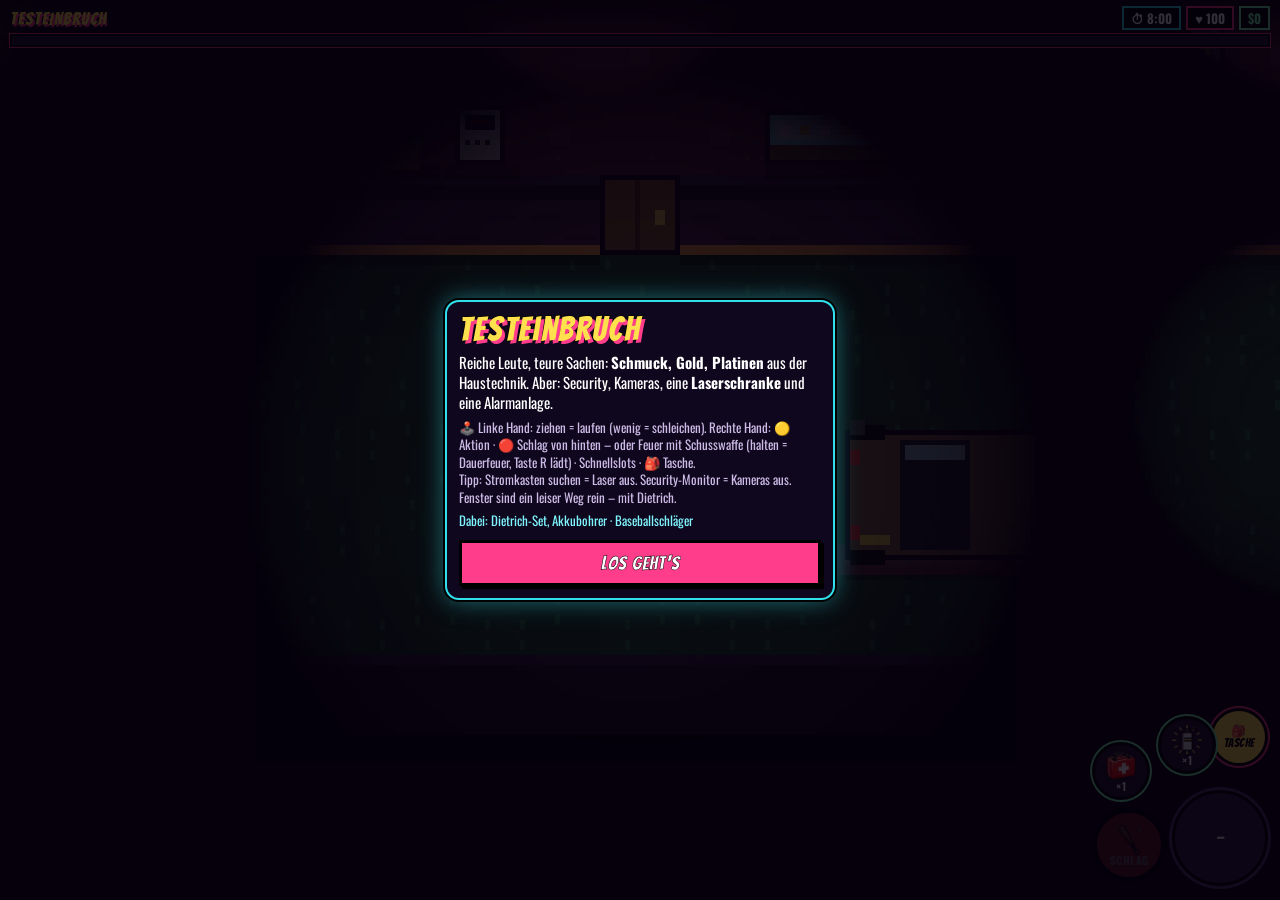
==== commit 18f1438f: "Materiallager, teureres Crafting, mehr Schätze, Kleidung als Beute, Boutique, Gegner-Loot, Wachen st" ====
--- a/heist.html
+++ b/heist.html
@@ -160,10 +160,18 @@
   munition:{n:'Munition (20)',w:1,h:1,v:40},verband:{n:'Verband',w:1,h:1,v:20,use:1},diamant:{n:'Diamant',w:1,h:1,v:1800},goldstatue:{n:'Goldstatue',w:2,h:2,v:3800},
   bauplan:{n:'Bauplan',w:1,h:1,v:0,plan:1},karte:{n:'Key-Card',w:1,h:1,v:0,card:1}
 };
+const CLOTHS={cap:'Basecap',fedora:'Fedora',bandana:'Bandana',sturmhaube:'Sturmhaube',sonnenbrille:'Pilotenbrille',nerdbrille:'Hornbrille',lederjacke:'Lederjacke',hawaiihemd:'Hawaiihemd',trainingsjacke:'Trainingsjacke',anzug_weiss:'Weißer Anzug',sakko_pink:'Pinkes Sakko',sneaker:'Sneaker',loafer:'Slipper',boots:'Stiefel',schleicher:'Schleichschuhe'};
+const RARE={panama:'Panamahut',goldbrille:'Goldene Pilotenbrille',anzug_gold:'Goldener Anzug',krokoschuhe:'Kroko-Slipper'};
+const JACK=['lederjacke','hawaiihemd','trainingsjacke','anzug_weiss','sakko_pink','anzug_gold'];
+Object.entries(CLOTHS).forEach(([id,n])=>IT[id]={n,w:1,h:JACK.includes(id)?2:1,v:0,cloth:1});Object.entries(RARE).forEach(([id,n])=>IT[id]={n,w:1,h:JACK.includes(id)?2:1,v:0,cloth:2});
+const clothPick=()=>rnd()<.08?pick(Object.keys(RARE)):pick(Object.keys(CLOTHS));
+const TREAS={werkstatt:['geld','uhr','elektronik','zigarren','geld','goldkette'],apotheke:['geld','uhr','ring','geld','zigarren'],lagerhalle:['elektronik','zigarren','aktenkoffer','goldkette','geld'],
+  villa:['ring','uhr','collier','goldkette','geld'],juwelier:['ring','goldkette','uhr','geld'],nachtclub:['chips','goldkette','zigarren','geld'],bank:['geld','gold','aktenkoffer'],
+  golden:['ring','uhr','collier'],street:['uhr','elektronik','geld','zigarren','goldkette'],boutique:['geld','uhr','goldkette','ring']};
 const WEAP={schlaeger:{p:85},messer:{p:80},schlagring:{p:70}};
 const GUNS={revolver:{dmg:55,rate:.55,mag:6,spr:.04,rng:150,nz:260,pel:1,rl:1.6},pistole:{dmg:34,rate:.28,mag:12,spr:.06,rng:140,nz:220,pel:1,rl:1.2},
   schrotflinte:{dmg:20,rate:.85,mag:4,spr:.26,rng:95,nz:320,pel:6,rl:2.2},uzi:{dmg:15,rate:.09,mag:25,spr:.13,rng:120,nz:250,pel:1,rl:1.7,auto:1}};
-const ARMED={werkstatt:[0,0,.3],apotheke:[0,.3,.5],villa:[.5,.7,1],lagerhalle:[.6,.8,1],juwelier:[.4,.7,1],nachtclub:[.6,.8,1],bank:[1,1,1]};
+const ARMED={boutique:[0,.2,.4],werkstatt:[0,0,.3],apotheke:[0,.3,.5],villa:[.5,.7,1],lagerhalle:[.6,.8,1],juwelier:[.4,.7,1],nachtclub:[.6,.8,1],bank:[1,1,1]};
 let MAG=0,PART=0,reloadT=0,fireCd=0,firing=false,bullets=[],sparks=[],bleed=false,RAID=480,raidOver=false,uOpen=false,killed=0;
 let LO={weapon:'schlaeger',tool1:'dietrich',tool2:'bohrer',q1:'medkit',q2:'blend',safe:null};
 let PK={};
@@ -197,6 +205,7 @@
   juwelier:{V:['ring','uhr','goldkette','collier','ring','diamant'],S:['uhr','ring','geld','goldkette'],C:['geld','klebeband','goldkette'],D:['geld','bauplan','ring'],X:['collier','gold','geld','bauplan'],Z:['geld','medkit','rauch'],Y:['collier','gold','ring','goldkette']},
   nachtclub:{K:['zigarren','geld','chips'],Q:['geld','chips','goldkette','zigarren'],D:['geld','bauplan','chips','aktenkoffer'],X:['geld','geld','chips','goldkette','bauplan'],Z:['geld','zigarren','medkit','rauch'],S:['zigarren','chips','kabel','platine'],C:['zigarren','geld','kabel'],V:['chips','goldkette','uhr']},
   bank:{V:['geld','geld','chips','diamant'],D:['geld','aktenkoffer','bauplan','geld'],X:['geld','gold','aktenkoffer','bauplan'],Y:['collier','gold','gemaelde','goldkette','uhr','aktenkoffer','diamant','goldstatue'],G:['gold','gold','gold','goldstatue'],Z:['medkit','rauch','platine','geld','munition','verband'],S:['aktenkoffer','geld','platine','kabel'],C:['geld','geld','kabel']},
+  boutique:{Q:['geld','geld','uhr'],V:['sonnenbrille','goldkette','uhr','ring','geld'],Z:['geld','medkit','zigarren','klebeband'],D:['geld','bauplan','geld','uhr'],X:['geld','geld','goldkette','bauplan'],S:['klebeband','geld','kabel','zigarren'],C:['klebeband','geld','kabel']},
   villa:{V:['ring','uhr','collier','ring','gemaelde','diamant','goldstatue'],Q:['geld','ring','uhr','collier','geld'],D:['platine','geld','bauplan','uhr'],X:['collier','gold','geld','bauplan'],Z:['platine','kabel','rauch','medkit'],S:['kabel','metall','klebeband','platine'],C:['metall','kabel','geld','chemie'],K:['geld','pillen'],A:['platine','kabel','metall','geld']}
 };
 // ---------- Golden Palm (handgebaut) ----------
@@ -231,6 +240,7 @@
   juwelier:{n:'Juwelier',cols:2,rows:2,yard:'street',entry:'schmuck',rooms:['schmuck','tresor','buero','personal'],guards:[1,2,2],cams:[1,2,2],alarm:[1,1,1],lasers:1,lockP:.5,acc:'#ff3d8b'},
   nachtclub:{n:'Nachtclub',cols:3,rows:2,yard:'street',entry:'tanz',rooms:['tanz','bar','vip','buero','garderobe','kuehl'],guards:[2,3,3],cams:[1,2,3],alarm:[1,1,1],lasers:0,lockP:.5,acc:'#b98cff'},
   bank:{n:'Bank',cols:3,rows:3,yard:'street',entry:'schalter',rooms:['schalter','tresor','schliess','buero','security','archiv','buero2','flur','tresor'],guards:[3,4,4],cams:[3,4,4],alarm:[1,1,1],lasers:1,lockP:.6,acc:'#ffd34d'},
+  boutique:{n:'Boutique',cols:2,rows:2,yard:'street',entry:'laden',rooms:['laden','anprobe','designer','lager','buero'],guards:[1,2,2],cams:[1,2,2],alarm:[1,1,1],lasers:0,lockP:.4,acc:'#ff5fa8'},
   villa:{n:'Villa',cols:3,rows:3,yard:'grass',entry:'wohnen',rooms:['wohnen','kueche','schlaf','arbeit','bad','garage','security','gast','salon'],guards:[2,3,3],cams:[2,2,3],alarm:[1,1,1],lasers:1,lockP:.5,acc:'#2fe0ea'}
 };
 const ROOMS={
@@ -245,6 +255,7 @@
   tanz:{n:'TANZFLÄCHE',fl:'disco',f:['sofa','table','plant']},bar:{n:'BAR',fl:'wood',f:['counter','K','K','table']},vip:{n:'VIP-LOUNGE',fl:'carpet',f:['sofa','sofa','Q','V']},
   garderobe:{n:'GARDEROBE',fl:'wood',f:['Z','Z','Q','Z']},schalter:{n:'SCHALTERHALLE',fl:'chk',f:['counter','V','plant','plant']},
   schliess:{n:'SCHLIESSFÄCHER',fl:'metal',f:['Y','Y','Y','Y']},archiv:{n:'ARCHIV',fl:'carpet',f:['S','S','S','C']},buero2:{n:'DIREKTION',fl:'carpet',f:['D','X','S','plant']},
+  laden:{n:'VERKAUFSRAUM',fl:'carpet',f:['Q','Q','V','plant','counter']},anprobe:{n:'ANPROBE',fl:'wood',f:['Q','Z','Q','plant']},designer:{n:'DESIGNER-ECKE',fl:'chk',f:['V','Q','Q','plant']},
   flur:{n:'FLUR',fl:'conc',f:['plant','C']},gast:{n:'GÄSTEZIMMER',fl:'carpet',f:['bed','Q']},salon:{n:'SALON',fl:'chk',f:['V','V','sofa','plant']}
 };
 function buildGen(cfg){
@@ -297,7 +308,7 @@
   // Wachen
   guards=[];const gr=shuf(rooms.filter(r=>r!==entry));
   for(let k=0;k<B.guards[d];k++){const r0=gr[k%gr.length];const ctr=r=>[r.x0+4.5,r.y0+3.5];const path=[ctr(r0)];let cur=r0,prev=null;
-    for(let s=0;s<3;s++){const n=cur.nb.filter(e=>e.open&&e.r!==prev);if(!n.length)break;const e=pick(n);path.push([e.x+.5,e.y+.5]);path.push(ctr(e.r));prev=cur;cur=e.r;}
+    for(let s=0;s<Math.max(5,rooms.length+1);s++){let n=cur.nb.filter(e=>e.open&&e.r!==prev);if(!n.length)n=cur.nb.filter(e=>e.open);if(!n.length)break;const e=pick(n);path.push([e.x+.5,e.y+.5]);path.push(ctr(e.r));prev=cur;cur=e.r;}
     if(path.length===1){const[cx,cy]=path[0];path.push([cx,cy-2],[cx,cy],[cx-3,cy],[cx+2,cy]);}
     else{const back=path.slice(1,-1).reverse();path.push(...back);}
     guards.push(mkG(path));}
@@ -388,8 +399,10 @@
 function noteIn(o){if(o){o.cont.note=true;}}
 function fillLoot(tab){
   OBJ.forEach(o=>{if(!o.cont||o.kind==='getaway')return;const L=(LOOT[o.tab||tab]||LOOT[tab])[o.kind]||['geld'];const C=o.cont;
-    const n=o.kind==='X'?3:o.kind==='G'?2:o.kind==='A'?3:ri(1,3);
-    for(let k=0;k<n;k++){const id=pick(L);const p=fit(C.items,4,3,id);if(p)C.items.push(p);}
+    const n=o.kind==='X'?3:o.kind==='G'?2:o.kind==='A'?3:ri(1,3);const TR=TREAS[o.tab||tab]||TREAS.street;
+    for(let k=0;k<n;k++){let id=pick(L);if(IT[id]&&IT[id].mat&&rnd()<.45)id=pick(TR);const p=fit(C.items,4,3,id);if(p)C.items.push(p);}
+    const cp=(o.tab||tab)==='boutique'?(o.kind==='Q'?1:o.kind==='V'?.5:.15):(o.kind==='Q'||o.kind==='Z')?.12:.04;
+    if(rnd()<cp){const p=fit(C.items,4,3,clothPick());if(p)C.items.push(p);}
     if(o.kind==='D'&&tab==='golden'){const p=fit(C.items,4,3,'karte');if(p)C.items.unshift(p);}});
 }
 function setupDoors(){DOORS={};for(let y=0;y<H;y++)for(let x=0;x<W;x++){const c=G[y][x];if('LKW'.includes(c))DOORS[x+','+y]={type:c,open:false,x,y};}}
@@ -695,7 +708,7 @@
   const o={kind:'body',x,y,w:1,h:1,cont:{type:'B',items:[],done:false,cw:4,ch:3}};OBJ.push(o);CT[y][x]=o;
   const add=id=>{const p=fit(o.cont.items,4,3,id);if(p)o.cont.items.push(p);};
   if(g.armed){if(rnd()<.7)add('munition');if(rnd()<.4)add('munition');if(rnd()<.22)add('pistole');}
-  if(rnd()<.5)add('geld');if(rnd()<.25)add('verband');if(rnd()<.08)add('karte');
+  if(rnd()<.65)add('geld');if(rnd()<.3)add(pick(['uhr','goldkette','ring','zigarren']));if(rnd()<.18)add(clothPick());if(rnd()<.25)add('verband');if(rnd()<.08)add('karte');
 }
 function kill(g){g.down=true;g.dead=true;g.mode='down';g.sus=0;killed++;NKO++;makeBody(g);toast('AUSGESCHALTET');}
 // ================= Schusswaffen =================
@@ -791,9 +804,9 @@
 function cellSize(rows){const land=innerWidth>innerHeight;
   if(land)return Math.max(26,Math.floor(Math.min(52,(innerHeight-150)/Math.max(rows,BH),(Math.min(innerWidth*.97,740)/2-30)/Math.max(BW,4))));
   return Math.floor(Math.min(52,(Math.min(innerWidth*.94,390)-28)/Math.max(BW,4)));}
-function cls(t){return t.card?'card':t.plan?'plan':t.mat?'mat':t.v>=500?'val3':'';}
+function cls(t){return t.card?'card':t.plan?'plan':t.mat?'mat':t.cloth===2?'val3':t.cloth?'plan':t.v>=500?'val3':'';}
 function itemHTML(gid,list,cs){return list.map((p,i)=>{const[ww,hh]=dims(p);const t=IT[p.id];
-  return `<div class="it ${cls(t)}" data-g="${gid}" data-i="${i}" style="left:${p.x*cs}px;top:${p.y*cs}px;width:${ww*cs}px;height:${hh*cs}px">${t.card?'KEY<br>CARD':`<img src="it_${p.id}.webp" alt="">`}${t.v&&!t.mat?`<span class="v">$${t.v}</span>`:''}</div>`;}).join('');}
+  return `<div class="it ${cls(t)}" data-g="${gid}" data-i="${i}" style="left:${p.x*cs}px;top:${p.y*cs}px;width:${ww*cs}px;height:${hh*cs}px">${t.card?'KEY<br>CARD':`<img src="it_${p.id}.webp" alt="">`}${t.cloth?`<span class="v" style="color:${t.cloth===2?'#ffe14d':'#7ff6ff'}">${t.cloth===2?'★ SELTEN':'👕'}</span>`:t.v&&!t.mat?`<span class="v">$${t.v}</span>`:''}</div>`;}).join('');}
 function gridHTML(id,list,w,h,cl,cs){return `<div class="grid ${cl}" id="${id}" style="width:${w*cs}px;height:${h*cs}px;background-size:${cs}px ${cs}px">${itemHTML(id,list,cs)}</div>`;}
 function usables(){const s=new Set();Object.entries(LO).forEach(([k,v])=>{if(v&&IT[v]&&IT[v].use)s.add(v);});BAG.forEach(p=>{if(IT[p.id].use)s.add(p.id);});return [...s];}
 function useBar(){const u=usables();return u.length?`<div class="gl"><span>BENUTZEN</span></div><div class="use">${u.map(id=>`<button type="button" data-u="${id}"><img src="it_${id}.webp" alt="">${IT[id].n} ×${countOf(id)}</button>`).join('')}</div>`:'';}
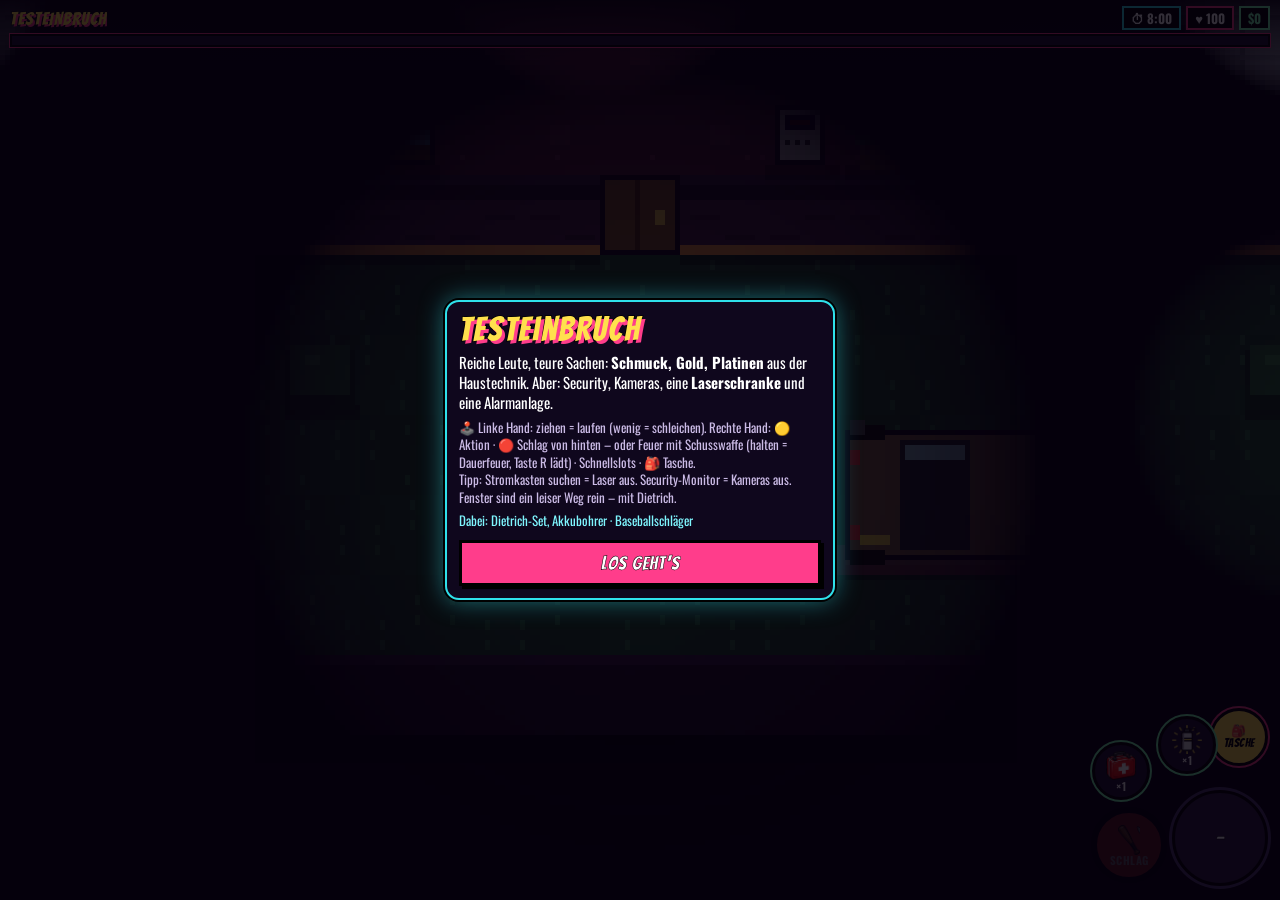
==== commit 2a43ef22: "Unterschlupf-Editor: Base Feld für Feld bauen, Fallen, Wachhunde, Testlauf, Online-Überfälle mit Kop" ====
--- a/heist.html
+++ b/heist.html
@@ -164,6 +164,7 @@
 const RARE={panama:'Panamahut',goldbrille:'Goldene Pilotenbrille',anzug_gold:'Goldener Anzug',krokoschuhe:'Kroko-Slipper'};
 const JACK=['lederjacke','hawaiihemd','trainingsjacke','anzug_weiss','sakko_pink','anzug_gold'];
 Object.entries(CLOTHS).forEach(([id,n])=>IT[id]={n,w:1,h:JACK.includes(id)?2:1,v:0,cloth:1});Object.entries(RARE).forEach(([id,n])=>IT[id]={n,w:1,h:JACK.includes(id)?2:1,v:0,cloth:2});
+IT.tresorgeld={n:'Tresor-Beute',w:2,h:1,v:0,card:0,raidloot:1};
 const clothPick=()=>rnd()<.08?pick(Object.keys(RARE)):pick(Object.keys(CLOTHS));
 const TREAS={werkstatt:['geld','uhr','elektronik','zigarren','geld','goldkette'],apotheke:['geld','uhr','ring','geld','zigarren'],lagerhalle:['elektronik','zigarren','aktenkoffer','goldkette','geld'],
   villa:['ring','uhr','collier','goldkette','geld'],juwelier:['ring','goldkette','uhr','geld'],nachtclub:['chips','goldkette','zigarren','geld'],bank:['geld','gold','aktenkoffer'],
@@ -319,6 +320,47 @@
   if(GETAWAY_AT){placeGetaway(GETAWAY_AT[0],GETAWAY_AT[1]);GETAWAY_AT=null;}
   fillLoot(cfg.type);
 }
+// ---------- Eigene Base eines Spielers ----------
+let FLOW=null,flowT=0;
+function bfsFrom(sx,sy,pass){const D=grid(W,H,-1);const q=[[sx,sy]];D[sy][sx]=0;
+  while(q.length){const[x,y]=q.shift();for(const[a,b]of[[1,0],[-1,0],[0,1],[0,-1]]){const nx=x+a,ny=y+b;if(nx<0||ny<0||nx>=W||ny>=H||D[ny][nx]>=0||!pass(nx,ny))continue;D[ny][nx]=D[y][x]+1;q.push([nx,ny]);}}return D;}
+function routeTo(D,tx,ty){const out=[[tx,ty]];let x=tx,y=ty;while(D[y][x]>0){let nb=null;for(const[a,b]of[[1,0],[-1,0],[0,1],[0,-1]]){const nx=x+a,ny=y+b;if(D[ny]&&D[ny][nx]===D[y][x]-1){nb=[nx,ny];break;}}if(!nb)break;[x,y]=nb;out.push([x,y]);}return out.reverse();}
+const gPass=(x,y)=>{const c=at(x,y);return !(c==='#'||c==='%'||c==='F'||c==='M'||c==='P'||c==='L');};
+function patrolPath(x,y){const D=bfsFrom(x,y,gPass);const cand=[];for(let yy=0;yy<yardTop;yy++)for(let xx=0;xx<W;xx++)if(D[yy][xx]>2)cand.push([xx,yy]);
+  if(!cand.length)return [[x+.5,y+.5],[x+.5,y-1.5],[x+.5,y+.5]];
+  let path=[[x+.5,y+.5]],cx0=x,cy0=y;const pts=[pick(cand),pick(cand),pick(cand)];
+  for(const[tx,ty]of[...pts,[x,y]]){const D2=bfsFrom(cx0,cy0,gPass);if(D2[ty][tx]<0)continue;routeTo(D2,tx,ty).slice(1).forEach(([a,b])=>path.push([a+.5,b+.5]));cx0=tx;cy0=ty;}
+  return path.length>1?path:[[x+.5,y+.5],[x+.5,y+.5]];}
+function buildBase(cfg){
+  const L=cfg.base,bw=L.w,bh=L.h,yardH=7;W=bw;H=bh+yardH;
+  G=grid(W,H,'#');FL=grid(W,H,'wood');CT=grid(W,H,null);OBJ=[];LABELS=[];LIGHTS=[];guards=[];cams=[];ACC='#ff3d8b';yardTop=bh;
+  const gpos=[],decoys=[];let safe=null;
+  for(let y=0;y<bh;y++)for(let x=0;x<bw;x++){const c=(L.t[y]||'')[x]||'#';if(c==='#')continue;
+    G[y][x]='.';FL[y][x]=((x+y)%2)?'carpet':'wood';
+    if(c==='d'||c==='E')G[y][x]='d';else if(c==='L')G[y][x]='L';else if(c==='B'){G[y][x]='B';hasLasers=lasersOn=true;}else if(c==='T')G[y][x]='T';}
+  for(let y=0;y<bh;y++)for(let x=0;x<bw;x++){const c=(L.t[y]||'')[x];
+    if(c==='F')place('fuse',x,y);if(c==='X')safe=place('X',x,y);if(c==='C')decoys.push(place('C',x,y));
+    if(c==='c'){const down=at(x,y+1)!=='#';cams.push({x:(x+.5)*T,y:(y+.3)*T,base:down?Math.PI/2:-Math.PI/2,sw:x*.7,sus:0});}
+    if(c==='g'||c==='h')gpos.push([x,y,c==='h']);}
+  for(let y=1;y<bh;y+=4)for(let x=2;x<bw;x+=5)if(G[y][x]!=='#')LIGHTS.push([x,y]);
+  fillR(1,bh,W-2,H-2,'.','street');const ex=Math.floor(W/2);
+  if(G[bh-1][ex]==='#'){G[bh-1][ex]='d';FL[bh-1][ex]='wood';}
+  place('trash',1,bh+1);if(G[bh+1][W-2]==='.')place('trash',W-2,bh+1);
+  LIGHTS.push([3,bh+2],[W-4,bh+2],[ex,H-3]);EXITS=['E'];P.x=(ex+.5)*T;P.y=(H-3)*T;
+  if(safe){safe.cont.items.push({id:'tresorgeld',x:0,y:0,r:0});LABELS.push(['TRESOR',safe.x,Math.max(0,safe.y-1),'#ffe14d']);}
+  if(decoys.length)noteIn(pick(decoys));
+  gpos.forEach(([x,y,dog])=>{const g=mkG(patrolPath(x,y));g.dog=dog;g.arm=dog?0:.6;if(dog)g.hp=60;guards.push(g);});
+  LABELS.push([cfg.owner?'UNTERSCHLUPF VON '+String(cfg.owner).toUpperCase():'DEIN UNTERSCHLUPF',1,bh,'#ff3d8b']);
+  placeGetaway(ex+2,H-4);
+}
+function springTrap(x,y){G[y][x]='t';drawTiles();P.trap=1.2;P.hp-=12;SFX('hit');SFX('alert');toast('FALLE! ALARM!');noise(200);raise(100);
+  guards.forEach(g=>{if(g.down)return;if(g.dog){g.mode='chase';g.sus=100;}else{g.mode='check';g.tx=P.x;g.ty=P.y;g.look=0;}});
+  if(P.hp<=0)busted('Die Falle schnappt zu. Du kommst nicht mehr weg.');}
+function drawDog(c,x,y,dir,step,moving){x=Math.round(x);y=Math.round(y);const f=Math.cos(dir)<0?-1:1;const k=moving&&(Math.floor(step)%2)?1:0;
+  c.fillStyle='rgba(0,0,0,.4)';c.beginPath();c.ellipse(x,y+2,6,2,0,0,7);c.fill();
+  const B='#3a2414',L='#6a4424',E='#140a08';const r=(a,b,w,h,col)=>{c.fillStyle=col;c.fillRect(f>0?x+a:x-a-w,y+b,w,h);};
+  r(-5,-7,9,4,B);r(-5,-7,9,1,L);r(3,-10,4,4,B);r(6,-9,2,2,E);r(4,-11,1,2,E);r(-6,-8,2,2,B);
+  r(-4,-3,1,3+k,B);r(-2,-3,1,3-k,B);r(1,-3,1,3-k,B);r(3,-3,1,3+k,B);r(5,-8,1,1,'#ff3d3d');}
 // ---------- Fahrzeuge ----------
 const VEH={rostlaube:{n:'Rostlaube',tw:3,th:2,col:'#8a6a4a'},kombi:{n:'Kombi „Family“',tw:4,th:3,col:'#4a7ad0'},muscle:{n:'Muscle Car',tw:4,th:2,col:'#d23a3a'},
   van:{n:'Lieferwagen',tw:6,th:4,col:'#e8e8e8'},sport:{n:'Sportwagen „Testarossa“',tw:3,th:2,col:'#ff3d8b'},limo:{n:'Stretch-Limo',tw:6,th:5,col:'#1a1a22'}};
@@ -495,6 +537,8 @@
     if(c==='#'){px(tx,X,Y,T,T,'#22102a');px(tx,X,Y,T,2,'#3a1f45');continue;}
     floorTile(x,y);
     if(c==='E'){for(let i=0;i<4;i++)px(tx,X+i*4,Y,2,T,'#7dffb2');}
+    if(c==='T'){px(tx,X+4,Y+5,8,6,'rgba(70,70,80,.55)');px(tx,X+5,Y+7,6,1,'rgba(150,150,160,.5)');}
+    if(c==='t'){px(tx,X+3,Y+4,10,8,'#5a5a66');for(let i=0;i<5;i++){px(tx,X+3+i*2,Y+4,1,2,'#d8d8e0');px(tx,X+3+i*2,Y+10,1,2,'#d8d8e0');}px(tx,X+6,Y+7,4,2,'#a01010');}
     if(c==='O'){px(tx,X,Y,T,T,'#123');for(let i=0;i<4;i++)px(tx,X,Y+i*4,T,2,'#7dffb2');}
     if(c==='d'){px(tx,X+1,Y,1,T,'#140a1c');px(tx,X+T-2,Y,1,T,'#140a1c');}}
   for(let y=0;y<H-1;y++)for(let x=0;x<W;x++){if(G[y][x]==='#'&&G[y+1][x]!=='#'){const X=x*T,Y=y*T;
@@ -541,6 +585,7 @@
   const frozen=state!=='play';
   let mx=jx,my=jy;if(!frozen){if(key.a||key.arrowleft)mx=-1;if(key.d||key.arrowright)mx=1;if(key.w||key.arrowup)my=-1;if(key.s||key.arrowdown)my=1;}
   if(frozen||busy){mx=my=0;}
+  if(P.trap>0){P.trap-=dt;mx=my=0;}
   const ml=Math.hypot(mx,my);if(ml>1){mx/=ml;my/=ml;}
   if(busy){busy.t+=dt;$('pbar').style.width=Math.min(100,busy.t/busy.dur*100)+'%';
     if(busy.pulse&&busy.t>=busy.nextP){busy.nextP+=busy.pulse;noise(busy.pr);SFX(busy.snd||'drill');}
@@ -548,7 +593,8 @@
   if(P.swing>0)P.swing=Math.max(0,P.swing-dt);
   const run=ml>.6,sp=48*(run?1:.5);P.moving=ml>.05;
   if(ml>.05){moveBody(P,mx*sp*dt,my*sp*dt,4);P.face=Math.atan2(my,mx);const os=Math.floor(P.step);P.step+=dt*8;if(Math.floor(P.step)!==os&&Math.floor(P.step)%2===0&&run)SFX('step');if(run&&Math.random()<dt*(PK.quiet?.4:1.1))noise(PK.quiet?35:55);
-    if(lasersActive()&&at(...ptile())==='B')tripLaser();}
+    if(lasersActive()&&at(...ptile())==='B')tripLaser();
+    if(at(...ptile())==='T')springTrap(...ptile());}
   updBullets(dt);
   if(!raidOver){RAID-=dt;if(RAID<=60&&RAID+dt>60)toast('NOCH 60 SEKUNDEN!');if(RAID<=0){raidOver=true;RAID=0;toast('ZU LANGE! POLIZEI KOMMT');raise(100);}}
   $('raid').textContent='⏱ '+Math.floor(RAID/60)+':'+String(Math.floor(RAID%60)).padStart(2,'0');$('raid').classList.toggle('low',RAID<60);
@@ -556,11 +602,12 @@
   if(armed&&!disarmed){const[,ty]=ptile();if(!alarmT&&ty<yardTop-1&&ty>0){alarmT=18;toast('ALARMANLAGE PIEPT!');SFX('beep');}
     if(alarmT>0&&!jammed()){const ob=Math.ceil(alarmT);alarmT-=dt;if(Math.ceil(alarmT)!==ob)SFX('beep');if(alarmT<=0){alarmT=-1;disarmed=true;raise(100);toast('ALARMANLAGE LÖST AUS!');}}}
   // Wachen
+  if(CFG.kind==='base'){flowT-=dt;if(flowT<=0){flowT=.3;const[px0,py0]=ptile();if(G[py0]&&G[py0][px0])FLOW=bfsFrom(px0,py0,(x,y)=>{const c=at(x,y);return !(c==='#'||c==='%'||c==='F'||c==='M'||c==='P')&&!('LKW'.includes(c)&&!DOORS[x+','+y].open);});}}
   guards.forEach(g=>{
     if(g.down){g.moving=false;return;}
     if(g.stun>0){g.stun-=dt;g.moving=false;g.sus=0;if(g.stun<=0){g.mode='check';g.tx=P.x;g.ty=P.y;g.look=0;}return;}
-    let tx_,ty_,spd=26;
-    if(g.mode==='chase'){tx_=P.x;ty_=P.y;spd=50;if(!los(g.x,g.y-6,P.x,P.y-6)){g.lost=(g.lost||0)+dt;if(g.lost>3){g.mode='check';g.tx=P.x;g.ty=P.y;g.look=0;g.lost=0;}}else g.lost=0;}
+    let tx_,ty_,spd=g.dog?32:26;
+    if(g.mode==='chase'){tx_=P.x;ty_=P.y;spd=g.dog?62:50;if(!los(g.x,g.y-6,P.x,P.y-6)){if(FLOW&&CFG.kind==='base'){const gx=Math.floor(g.x/T),gy=Math.floor(g.y/T);let bd=FLOW[gy]?FLOW[gy][gx]:-1,bt=null;for(const[a,b]of[[1,0],[-1,0],[0,1],[0,-1]]){const v=FLOW[gy+b]&&FLOW[gy+b][gx+a];if(v>=0&&(bd<0||v<bd)){bd=v;bt=[gx+a,gy+b];}}if(bt){tx_=(bt[0]+.5)*T;ty_=(bt[1]+.5)*T;}}g.lost=(g.lost||0)+dt;if(g.lost>(g.dog?10:CFG.kind==='base'?6:3)){g.mode='check';g.tx=P.x;g.ty=P.y;g.look=0;g.lost=0;}}else g.lost=0;}
     else if(g.mode==='check'){tx_=g.tx;ty_=g.ty;spd=34;if(Math.hypot(tx_-g.x,ty_-g.y)<8||g.stuck>1.2){g.look+=dt;g.dir+=dt*2.4;if(g.look>3){g.mode='patrol';g.stuck=0;}tx_=g.x;ty_=g.y;}}
     else{const w=g.path[g.wp];tx_=w[0]*T;ty_=w[1]*T;if(Math.hypot(tx_-g.x,ty_-g.y)<3){g.wp=(g.wp+1)%g.path.length;g.stuck=0;}}
     const dxg=tx_-g.x,dyg=ty_-g.y,d=Math.hypot(dxg,dyg);g.moving=d>1;
@@ -572,9 +619,9 @@
     const range=g.mode==='chase'?150:88;
     if(vd<range&&Math.abs(ang)<.55&&los(g.x,g.y-6,P.x,P.y-6)){g.sus=Math.min(100,g.sus+dt*((busy||state!=='play')?150:95)*(1.45-vd/range));if(g.mode==='patrol'&&g.sus>35){g.mode='check';g.tx=P.x;g.ty=P.y;g.look=0;}}
     else g.sus=Math.max(0,g.sus-dt*12);
-    if(g.sus>=100&&g.mode!=='chase'){g.mode='chase';raise(100);toast('ENTDECKT!');SFX('alert');}
+    if(g.sus>=100&&g.mode!=='chase'){g.mode='chase';raise(100);toast(g.dog?'WACHHUND!':'ENTDECKT!');SFX('alert');}
     if(g.armed&&g.mode==='chase'&&vd<130&&vd>14&&state!=='end'){g.shootCd-=dt;if(g.shootCd<=0&&los(g.x,g.y-6,P.x,P.y-7)){g.shootCd=.85+Math.random()*.6;guardShoot(g);}}
-    if(g.mode==='chase'&&vd<10){const dm=PK.vest?.55:1;if(!g.hitCd||g.hitCd<performance.now()){g.hitCd=performance.now()+700;SFX('hit');}P.hp-=dt*25*dm;if(P.hp<=0)busted('Der Wachmann ringt dich zu Boden. Handschellen klicken.');}
+    if(g.mode==='chase'&&vd<10){const dm=(PK.vest?.55:1);if(!g.hitCd||g.hitCd<performance.now()){g.hitCd=performance.now()+700;SFX('hit');}P.hp-=dt*25*dm;if(P.hp<=0)busted(g.dog?'Der Wachhund verbeißt sich in dein Bein. Dann kommen die Handschellen.':'Der Wachmann ringt dich zu Boden. Handschellen klicken.');}
   });
   // Kameras
   cams.forEach(c=>{c.dir=c.base+Math.sin(performance.now()/1400+c.sw)*.8;if(!camsActive()){c.sus=0;return;}
@@ -704,7 +751,7 @@
 }
 
 function makeBody(g){
-  const x=Math.floor(g.x/T),y=Math.floor(g.y/T);if(!CT[y]||CT[y][x])return;
+  const x=Math.floor(g.x/T),y=Math.floor(g.y/T);if(g.dog||!CT[y]||CT[y][x])return;
   const o={kind:'body',x,y,w:1,h:1,cont:{type:'B',items:[],done:false,cw:4,ch:3}};OBJ.push(o);CT[y][x]=o;
   const add=id=>{const p=fit(o.cont.items,4,3,id);if(p)o.cont.items.push(p);};
   if(g.armed){if(rnd()<.7)add('munition');if(rnd()<.4)add('munition');if(rnd()<.22)add('pistole');}
@@ -877,7 +924,7 @@
   rings.forEach(n=>{cx.strokeStyle=`rgba(255,225,77,${(1-n.r/n.max)*.9})`;cx.lineWidth=1;cx.beginPath();cx.arc(n.x,n.y,n.r,0,7);cx.stroke();});
   const ents=[{o:P,g:0}].concat(guards.map(g=>({o:g,g:1})));ents.sort((a,b)=>a.o.y-b.o.y).forEach(e=>{
     if(e.g&&e.o.down){if(e.o.dead){cx.fillStyle='rgba(140,10,30,.75)';cx.beginPath();cx.ellipse(e.o.x,e.o.y,10,4,0,0,7);cx.fill();}px(cx,e.o.x-8,e.o.y-3,16,6,'#24407e');px(cx,e.o.x+5,e.o.y-4,5,5,'#d9a07a');px(cx,e.o.x+6,e.o.y-5,4,2,'#1c2a5a');if(!e.o.dead){cx.fillStyle='#ffe14d';cx.font='bold 7px monospace';cx.fillText('zZ',e.o.x+6,e.o.y-8);}return;}
-    if(e.g)drawMan(cx,e.o.x,e.o.y,e.o.dir,e.o.step,1,e.o.moving);else drawHero(cx,P.x,P.y,P.face,P.step,P.moving,{weapon:LO.weapon,bag:1,swing:P.swing||0,outfit:CFG.outfit});
+    if(e.g&&e.o.dog)drawDog(cx,e.o.x,e.o.y,e.o.dir,e.o.step,e.o.moving);else if(e.g)drawMan(cx,e.o.x,e.o.y,e.o.dir,e.o.step,1,e.o.moving);else drawHero(cx,P.x,P.y,P.face,P.step,P.moving,{weapon:LO.weapon,bag:1,swing:P.swing||0,outfit:CFG.outfit});
     if(e.g&&e.o.stun>0){for(let i=0;i<3;i++){const a=t/200+i*2.1;px(cx,e.o.x+Math.cos(a)*6-1,e.o.y-20+Math.sin(a)*2,2,2,'#ffe14d');}}});
   guards.forEach(g=>{if(g.down||g.stun>0)return;if(g.sus>5){px(cx,g.x-6,g.y-23,12,3,'#000');px(cx,g.x-5,g.y-22,Math.round(10*g.sus/100),1,g.sus>70?'#ff3d3d':'#ffe14d');}
     cx.font='bold 10px monospace';if(g.mode==='check'){cx.fillStyle='#ffe14d';cx.fillText('?',g.x-2,g.y-25);}if(g.mode==='chase'){cx.fillStyle='#ff3d3d';cx.fillText('!',g.x-2,g.y-25);}});
@@ -949,14 +996,14 @@
   ['q1','q2'].forEach(q=>lastQ[q]=LO[q]);
   CODE=String(1000+Math.floor(rnd()*9000));
   TRUNK=null;stolenCar=null;
-  alarmPanel=armed=disarmed=false;alarmT=0;hasLasers=lasersOn=false;camsOn=true;jamUntil=0;codeKnown=false;uOpen=false;killed=0;bullets=[];sparks=[];bleed=false;MAXAL=0;NSEARCH=0;NKO=0;alarm=0;cop=null;BAG=[];P.hp=100;smokes=[];rings=[];GETAWAY_AT=null;
-  if(CFG.kind==='golden')buildGolden();else if(CFG.type==='viertel')buildDistrict(CFG);else buildGen(CFG);
+  alarmPanel=armed=disarmed=false;alarmT=0;hasLasers=lasersOn=false;camsOn=true;jamUntil=0;codeKnown=false;uOpen=false;killed=0;bullets=[];sparks=[];bleed=false;MAXAL=0;NSEARCH=0;NKO=0;alarm=0;cop=null;BAG=[];P.hp=100;P.trap=0;FLOW=null;smokes=[];rings=[];GETAWAY_AT=null;
+  if(CFG.kind==='golden')buildGolden();else if(CFG.kind==='base'&&CFG.base)buildBase(CFG);else if(CFG.type==='viertel')buildDistrict(CFG);else buildGen(CFG);
   if(!TRUNK){const x=Math.floor(P.x/T),y=Math.floor(P.y/T);if(G[y]&&G[y][x]==='.')G[y][x]='E';}
   setupDoors();drawTiles();
   $('title').textContent=(CFG.name||'EINSATZ').toUpperCase();
   if(PK.code){codeKnown=true;$('iCode').textContent='SAFE-CODE: '+CODE;$('iCode').classList.add('on');}
   const ar=CFG.kind==='golden'?1:(ARMED[CFG.type]||[0,0,0])[Math.max(0,Math.min(2,(CFG.diff||1)-1))];guards.forEach(g=>{g.armed=rnd()<(g.arm!=null?g.arm:ar);g.shootCd=1+rnd();});
-  RAID=CFG.kind==='golden'?600:CFG.type==='bank'?720:CFG.type==='viertel'?660:CFG.type==='villa'?600:480;raidOver=false;
+  RAID=CFG.kind==='base'?420:CFG.kind==='golden'?600:CFG.type==='bank'?720:CFG.type==='viertel'?660:CFG.type==='villa'?600:480;raidOver=false;
   MAG=0;PART=0;if(gun()){MAG=takeRounds(gun().mag);}
   if(PK.ko&&guards.length){const g=guards[Math.floor(rnd()*guards.length)];g.down=true;g.mode='down';}
   lastBtn='';updButtons();intro();
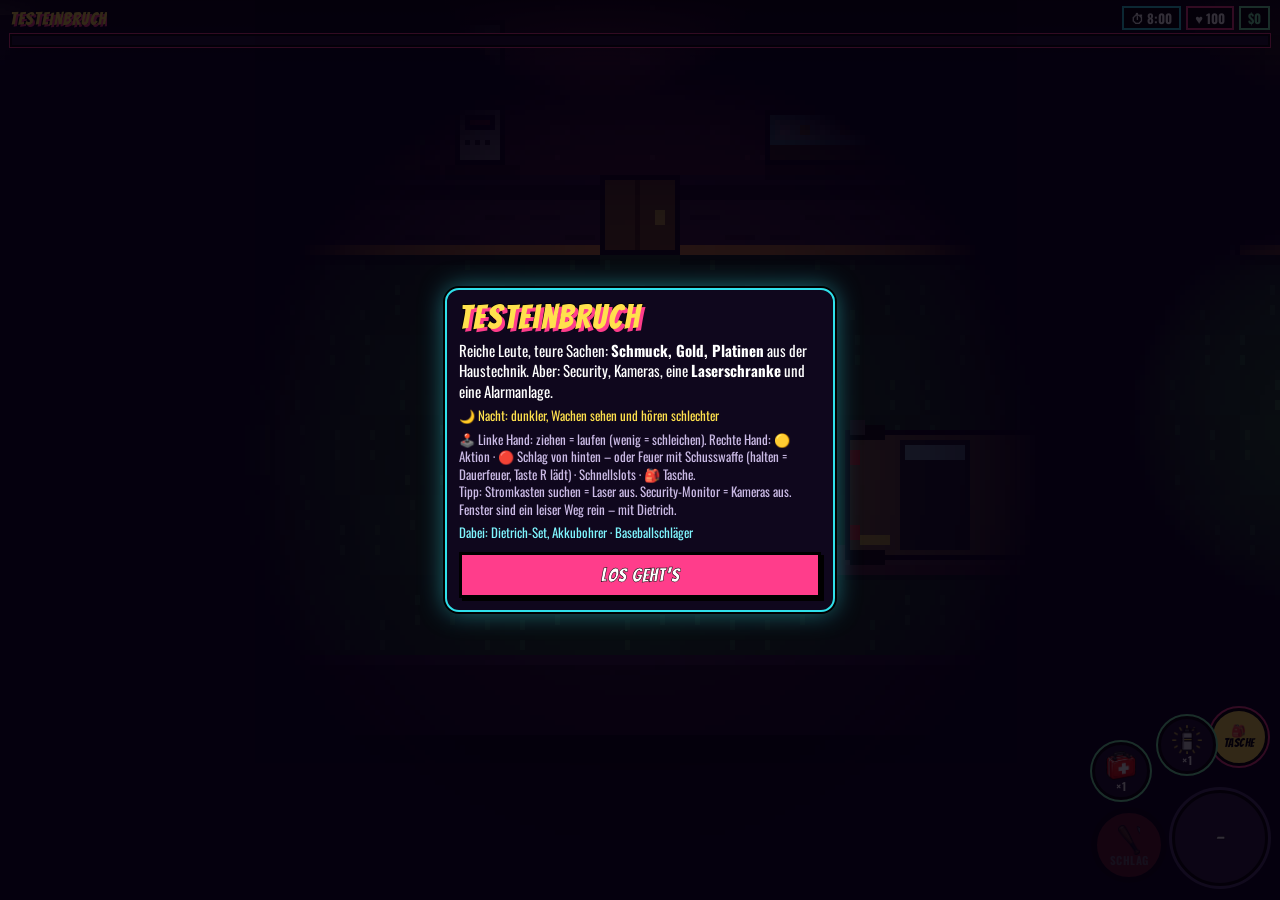
==== commit 1d09c0d6: "Polaroids, Tageszeit & Regen im Einsatz, Crew läuft sichtbar mit Co-Authored-By: Claude Opus 5.5 <no" ====
--- a/heist.html
+++ b/heist.html
@@ -281,7 +281,7 @@
   rooms.forEach(r=>{const R0=ROOMS[r.t];fillR(r.x0,r.y0,r.x0+7,r.y0+5,'.',R0.fl);LABELS.push([R0.n,r.x0,r.y0,'#7ff6ff']);LIGHTS.push([r.x0+4,r.y0+3]);});
   // Türen
   edges.forEach(([a,b])=>{let x,y;if(a.j===b.j){x=Math.max(a.x0,b.x0)-1;y=a.y0+3;}else{x=a.x0+4;y=Math.max(a.y0,b.y0)-1;}
-    const locked=rnd()<B.lockP+d*.1;G[y][x]=locked?'L':'d';FL[y][x]=ROOMS[a.t].fl;a.nb.push({r:b,x,y,open:!locked});b.nb.push({r:a,x,y,open:!locked});});
+    const locked=rnd()<(B.lockP+d*.1)*(CFG.tod==='day'?.55:1);G[y][x]=locked?'L':'d';FL[y][x]=ROOMS[a.t].fl;a.nb.push({r:b,x,y,open:!locked});b.nb.push({r:a,x,y,open:!locked});});
   // Eingänge
   G[yardTop-1][entry.x0+4]='L';FL[yardTop-1][entry.x0+4]=ROOMS[entry.t].fl;
   const wr=C>1?pick(rooms.filter(r=>r.j===R-1&&r!==entry)):entry;G[yardTop-1][wr.x0+(wr===entry?1:2)]='W';
@@ -320,6 +320,24 @@
   if(GETAWAY_AT){placeGetaway(GETAWAY_AT[0],GETAWAY_AT[1]);GETAWAY_AT=null;}
   fillLoot(cfg.type);
 }
+// ---------- Tageszeit, Wetter, Crew ----------
+const NIGHT=()=>CFG.tod!=='day',RAIN=()=>!!CFG.rain;
+const VISF=()=>(NIGHT()?.85:1.15)*(RAIN()?.9:1),NOISEF=()=>(NIGHT()?.85:1)*(RAIN()?.6:1);
+let CREWF=[],trail=[];
+const CREWPAL={mags:{p:'#d82a2a',P:'#8a1a1a',w:'#f4f1e8'},tito:{p:'#e8a030',P:'#a86a10',w:'#f4f1e8'},rosie:{p:'#b98cff',P:'#7a4ac8',w:'#2fe0ea'},sunny:{p:'#2fc8a8',P:'#1f8a76',w:'#ffd34d'},gus:{p:'#556b3a',P:'#36422a',w:'#d8d0c0'}};
+const CREWN={mags:'Mags',tito:'Tito',rosie:'Rosie',sunny:'Sunny',gus:'Gus'};
+const CREWLINE={mags:'Der Wagen steht. Ich halt den Motor warm.',tito:'Den Safe-Code hab ich dir aufgeschrieben.',rosie:'Kameras, Laser, Alarm – ich hab sie kurz im Griff!',sunny:'Einen Wachmann hab ich schon schlafen gelegt.',gus:'Ich trag dir was ab – Rucksack ist größer.'};
+function crewSetup(){CREWF=(CFG.crew||[]).filter(c=>CREWPAL[c]).map((c,i)=>({id:c,x:P.x,y:P.y+10+i*8,dir:-Math.PI/2,step:0,moving:false}));trail=[];
+  if(CREWF.length)setTimeout(()=>{CREWF.forEach((c,i)=>setTimeout(()=>toast(CREWN[c.id]+': '+CREWLINE[c.id]),i*1600));},900);}
+function crewUpd(dt){if(!CREWF.length)return;const last=trail[trail.length-1];if(!last||Math.hypot(last[0]-P.x,last[1]-P.y)>2)trail.push([P.x,P.y]);if(trail.length>80)trail.shift();
+  CREWF.forEach((c,i)=>{const idx=Math.max(0,trail.length-1-(i+1)*9);const tg=trail[idx]||[P.x,P.y];const dx_=tg[0]-c.x,dy_=tg[1]-c.y,d=Math.hypot(dx_,dy_);c.moving=d>2;if(d>2){const sp=Math.min(d,60*dt*(d>30?2:1));c.x+=dx_/d*sp;c.y+=dy_/d*sp;c.dir=Math.atan2(dy_,dx_);c.step+=dt*8;}});}
+const crewPalCache={};
+function drawCrew(c){const pal=Object.assign({},PAL_P,CREWPAL[c.id]);const a=((c.dir%(2*Math.PI))+2*Math.PI)%(2*Math.PI);const d=(a>Math.PI*.25&&a<Math.PI*.75)?'down':(a>=Math.PI*.75&&a<=Math.PI*1.25)?'left':(a>Math.PI*1.25&&a<Math.PI*1.75)?'up':'right';
+  const x=Math.round(c.x),y=Math.round(c.y),fr=c.moving?1+(Math.floor(c.step)%2):0,bob=c.moving&&(Math.floor(c.step)%2)?-1:0;
+  cx.fillStyle='rgba(0,0,0,.35)';cx.beginPath();cx.ellipse(x,y+3,6,2.2,0,0,7);cx.fill();cx.globalAlpha=.92;cx.drawImage(sprite(d,fr,pal,'crew_'+c.id),x-7,y-17+bob);cx.globalAlpha=1;
+  cx.font='bold 6px monospace';cx.fillStyle='#7ff6ff';cx.fillText(CREWN[c.id],x-CREWN[c.id].length*1.8,y-20);
+  if(c.id==='rosie'&&jammed()){cx.fillStyle='#b98cff';cx.fillText('📡',x+5,y-14);}}
+function drawRain(t){if(!RAIN())return;cx.strokeStyle='rgba(160,190,255,.35)';cx.lineWidth=1;cx.beginPath();for(let i=0;i<70;i++){const x=((i*97+t*.35)%(VW+40))-20,y=((i*53+t*.6*(1+(i%3)*.2))%(VH+20))-10;cx.moveTo(x,y);cx.lineTo(x-3,y+7);}cx.stroke();}
 // ---------- Eigene Base eines Spielers ----------
 let FLOW=null,flowT=0;
 function bfsFrom(sx,sy,pass){const D=grid(W,H,-1);const q=[[sx,sy]];D[sy][sx]=0;
@@ -558,7 +576,7 @@
 function smokeAt(x,y){return smokes.some(s=>Math.hypot(s.x-x,s.y-y)<s.r);}
 function los(ax,ay,bx,by){const d=Math.hypot(bx-ax,by-ay),n=Math.ceil(d/4);for(let i=1;i<n;i++){const t=i/n,x=ax+(bx-ax)*t,y=ay+(by-ay)*t;if(blockedPx(x,y)||smokeAt(x,y))return false;}return true;}
 function toast(t){const el=$('toast');el.textContent=t;el.classList.add('on');clearTimeout(toast.t);toast.t=setTimeout(()=>el.classList.remove('on'),1600);}
-function noise(r){rings.push({x:P.x,y:P.y,r:0,max:r});guards.forEach(g=>{if(g.down||g.stun>0)return;if(Math.hypot(g.x-P.x,g.y-P.y)<r&&g.mode==='patrol'){g.mode='check';g.tx=P.x;g.ty=P.y;g.look=0;}});}
+function noise(r){r*=NOISEF();rings.push({x:P.x,y:P.y,r:0,max:r});guards.forEach(g=>{if(g.down||g.stun>0)return;if(Math.hypot(g.x-P.x,g.y-P.y)<r&&g.mode==='patrol'){g.mode='check';g.tx=P.x;g.ty=P.y;g.look=0;}});}
 function copTime(){return Math.max(30,60-(CFG.heat||0)*6);}
 function raise(v){alarm=Math.min(100,Math.max(alarm,v));if(alarm>=100&&!cop){cop=performance.now()+copTime()*1000;toast('ALARM! POLIZEI KOMMT');SFX('siren');MOOD('alarm');}}
 const ptile=()=>[Math.floor(P.x/T),Math.floor(P.y/T)];
@@ -595,7 +613,7 @@
   if(ml>.05){moveBody(P,mx*sp*dt,my*sp*dt,4);P.face=Math.atan2(my,mx);const os=Math.floor(P.step);P.step+=dt*8;if(Math.floor(P.step)!==os&&Math.floor(P.step)%2===0&&run)SFX('step');if(run&&Math.random()<dt*(PK.quiet?.4:1.1))noise(PK.quiet?35:55);
     if(lasersActive()&&at(...ptile())==='B')tripLaser();
     if(at(...ptile())==='T')springTrap(...ptile());}
-  updBullets(dt);
+  updBullets(dt);crewUpd(dt);
   if(!raidOver){RAID-=dt;if(RAID<=60&&RAID+dt>60)toast('NOCH 60 SEKUNDEN!');if(RAID<=0){raidOver=true;RAID=0;toast('ZU LANGE! POLIZEI KOMMT');raise(100);}}
   $('raid').textContent='⏱ '+Math.floor(RAID/60)+':'+String(Math.floor(RAID%60)).padStart(2,'0');$('raid').classList.toggle('low',RAID<60);
   // Alarmanlage
@@ -616,7 +634,7 @@
       if(!mv){g.stuck+=dt;if(g.mode==='patrol'&&g.stuck>1){g.wp=(g.wp+1)%g.path.length;g.stuck=0;}}
       g.step+=dt*6;}
     const vx=P.x-g.x,vy=P.y-g.y,vd=Math.hypot(vx,vy),ang=angDiff(Math.atan2(vy,vx),g.dir);
-    const range=g.mode==='chase'?150:88;
+    const range=(g.mode==='chase'?150:88)*VISF();
     if(vd<range&&Math.abs(ang)<.55&&los(g.x,g.y-6,P.x,P.y-6)){g.sus=Math.min(100,g.sus+dt*((busy||state!=='play')?150:95)*(1.45-vd/range));if(g.mode==='patrol'&&g.sus>35){g.mode='check';g.tx=P.x;g.ty=P.y;g.look=0;}}
     else g.sus=Math.max(0,g.sus-dt*12);
     if(g.sus>=100&&g.mode!=='chase'){g.mode='chase';raise(100);toast(g.dog?'WACHHUND!':'ENTDECKT!');SFX('alert');}
@@ -922,7 +940,7 @@
   cams.forEach(c=>{if(camsActive())cone(c.x,c.y,c.dir,96,.42,c.sus>50?'rgba(255,80,80,.22)':'rgba(120,200,255,.13)');px(cx,c.x-3,c.y-3,6,4,'#333');px(cx,c.x-1,c.y-1,2,2,camsActive()?(c.sus>50?'#f33':'#3f3'):'#222');});
   guards.forEach(g=>{if(g.down||g.stun>0)return;cone(g.x,g.y-6,g.dir,g.mode==='chase'?150:88,.55,g.mode==='chase'?'rgba(255,60,60,.25)':g.sus>35?'rgba(255,160,60,.22)':'rgba(255,240,170,.15)');});
   rings.forEach(n=>{cx.strokeStyle=`rgba(255,225,77,${(1-n.r/n.max)*.9})`;cx.lineWidth=1;cx.beginPath();cx.arc(n.x,n.y,n.r,0,7);cx.stroke();});
-  const ents=[{o:P,g:0}].concat(guards.map(g=>({o:g,g:1})));ents.sort((a,b)=>a.o.y-b.o.y).forEach(e=>{
+  const ents=[{o:P,g:0}].concat(guards.map(g=>({o:g,g:1})),CREWF.map(c=>({o:c,g:0,c:1})));ents.sort((a,b)=>a.o.y-b.o.y).forEach(e=>{if(e.c){drawCrew(e.o);return;}
     if(e.g&&e.o.down){if(e.o.dead){cx.fillStyle='rgba(140,10,30,.75)';cx.beginPath();cx.ellipse(e.o.x,e.o.y,10,4,0,0,7);cx.fill();}px(cx,e.o.x-8,e.o.y-3,16,6,'#24407e');px(cx,e.o.x+5,e.o.y-4,5,5,'#d9a07a');px(cx,e.o.x+6,e.o.y-5,4,2,'#1c2a5a');if(!e.o.dead){cx.fillStyle='#ffe14d';cx.font='bold 7px monospace';cx.fillText('zZ',e.o.x+6,e.o.y-8);}return;}
     if(e.g&&e.o.dog)drawDog(cx,e.o.x,e.o.y,e.o.dir,e.o.step,e.o.moving);else if(e.g)drawMan(cx,e.o.x,e.o.y,e.o.dir,e.o.step,1,e.o.moving);else drawHero(cx,P.x,P.y,P.face,P.step,P.moving,{weapon:LO.weapon,bag:1,swing:P.swing||0,outfit:CFG.outfit});
     if(e.g&&e.o.stun>0){for(let i=0;i<3;i++){const a=t/200+i*2.1;px(cx,e.o.x+Math.cos(a)*6-1,e.o.y-20+Math.sin(a)*2,2,2,'#ffe14d');}}});
@@ -932,7 +950,8 @@
   sparks.forEach(s=>{px(cx,s.x-1,s.y-1,2,2,s.blood?'#c0102a':'#ffe14d');if(s.blood)px(cx,s.x+1,s.y,1,1,'#c0102a');});
   smokes.forEach(s=>{for(let i=0;i<14;i++){const a=i*2.4+t/900,r=s.r*(.3+.7*((i*37)%10)/10);cx.fillStyle=`rgba(200,210,230,${Math.min(.75,s.t/3)})`;cx.beginPath();cx.arc(s.x+Math.cos(a)*r,s.y+Math.sin(a)*r*.7,10,0,7);cx.fill();}});
   cx.restore();
-  dx.globalCompositeOperation='source-over';dx.fillStyle=cop?`rgba(${40+30*Math.sin(t/150)},2,${30+30*Math.cos(t/150)},.5)`:'rgba(8,2,20,.18)';dx.fillRect(0,0,VW,VH);
+  drawRain(t);
+  dx.globalCompositeOperation='source-over';dx.fillStyle=cop?`rgba(${40+30*Math.sin(t/150)},2,${30+30*Math.cos(t/150)},.5)`:(NIGHT()?'rgba(8,2,30,.34)':'rgba(8,2,20,.06)');dx.fillRect(0,0,VW,VH);
   dx.globalCompositeOperation='destination-out';
   const light=(x,y,r)=>{const g=dx.createRadialGradient(x-camx,y-camy,0,x-camx,y-camy,r);g.addColorStop(0,'rgba(0,0,0,1)');g.addColorStop(1,'rgba(0,0,0,0)');dx.fillStyle=g;dx.beginPath();dx.arc(x-camx,y-camy,r,0,7);dx.fill();};
   light(P.x,P.y-6,PK.nv?120:80);flashes.forEach(f=>{if(f.muzzle)light(f.x,f.y-7,60);});guards.forEach(g=>{if(!g.down&&g.stun<=0)light(g.x+Math.cos(g.dir)*32,g.y+Math.sin(g.dir)*32,38);});
@@ -983,7 +1002,8 @@
   state='intro';checkRot();
   const I=INTRO[CFG.kind==='golden'?'golden':CFG.type]||INTRO.werkstatt;
   const tl=[LO.tool1,LO.tool2].filter(Boolean).map(i=>IT[i].n).join(', ')||'kein Werkzeug';
-  resultPanel(`<div class="big" style="font-size:34px">${CFG.name||I[0]}</div><p>${I[1]}</p>
+  const wx=`${NIGHT()?'🌙 Nacht: dunkler, Wachen sehen und hören schlechter':'☀️ Tag: hell, Wachen sehen weiter – dafür mehr offene Türen'}${RAIN()?' · 🌧 Regen: deine Schritte sind kaum zu hören':''}${(CFG.crew||[]).length?' · 👥 Crew: '+CFG.crew.map(c=>CREWN[c]).join(', '):''}`;
+  resultPanel(`<div class="big" style="font-size:34px">${CFG.name||I[0]}</div><p>${I[1]}</p><p style="font-size:13px;color:#ffe14d">${wx}</p>
   <p style="font-size:13px;color:#cbbbe6">🕹️ Linke Hand: ziehen = laufen (wenig = schleichen). Rechte Hand: 🟡 Aktion · 🔴 Schlag von hinten – oder Feuer mit Schusswaffe (halten = Dauerfeuer, Taste R lädt) · Schnellslots · 🎒 Tasche.<br>Tipp: ${I[2]}</p>
   <p style="font-size:13px;color:#7ff6ff">Dabei: ${tl}${LO.weapon?' · '+IT[LO.weapon].n:''}</p>
   <div class="bt"><button type="button" class="p" id="go">LOS GEHT’S</button></div>`);
@@ -1006,7 +1026,7 @@
   RAID=CFG.kind==='base'?420:CFG.kind==='golden'?600:CFG.type==='bank'?720:CFG.type==='viertel'?660:CFG.type==='villa'?600:480;raidOver=false;
   MAG=0;PART=0;if(gun()){MAG=takeRounds(gun().mag);}
   if(PK.ko&&guards.length){const g=guards[Math.floor(rnd()*guards.length)];g.down=true;g.mode='down';}
-  lastBtn='';updButtons();intro();
+  crewSetup();lastBtn='';updButtons();intro();
 }
 addEventListener('message',e=>{const d=e.data||{};if(d.type==='heistStart'){LO=Object.assign({weapon:null,tool1:null,tool2:null,q1:null,q2:null,safe:null},d.lo||{});begin(d.cfg);}});
 if(location.hash==='#dbg')window._h={P,get guards(){return guards},get conts(){return OBJ.filter(o=>o.cont)},get DOORS(){return DOORS},get G(){return G},doAct,useItem,get st(){return state},bag:()=>BAG,lo:()=>LO,flags:()=>({lasersOn,camsOn,codeKnown,alarm,armed,disarmed,alarmT,W,H,yardTop}),begin,get tiles(){return tiles},get bullets(){return bullets}};
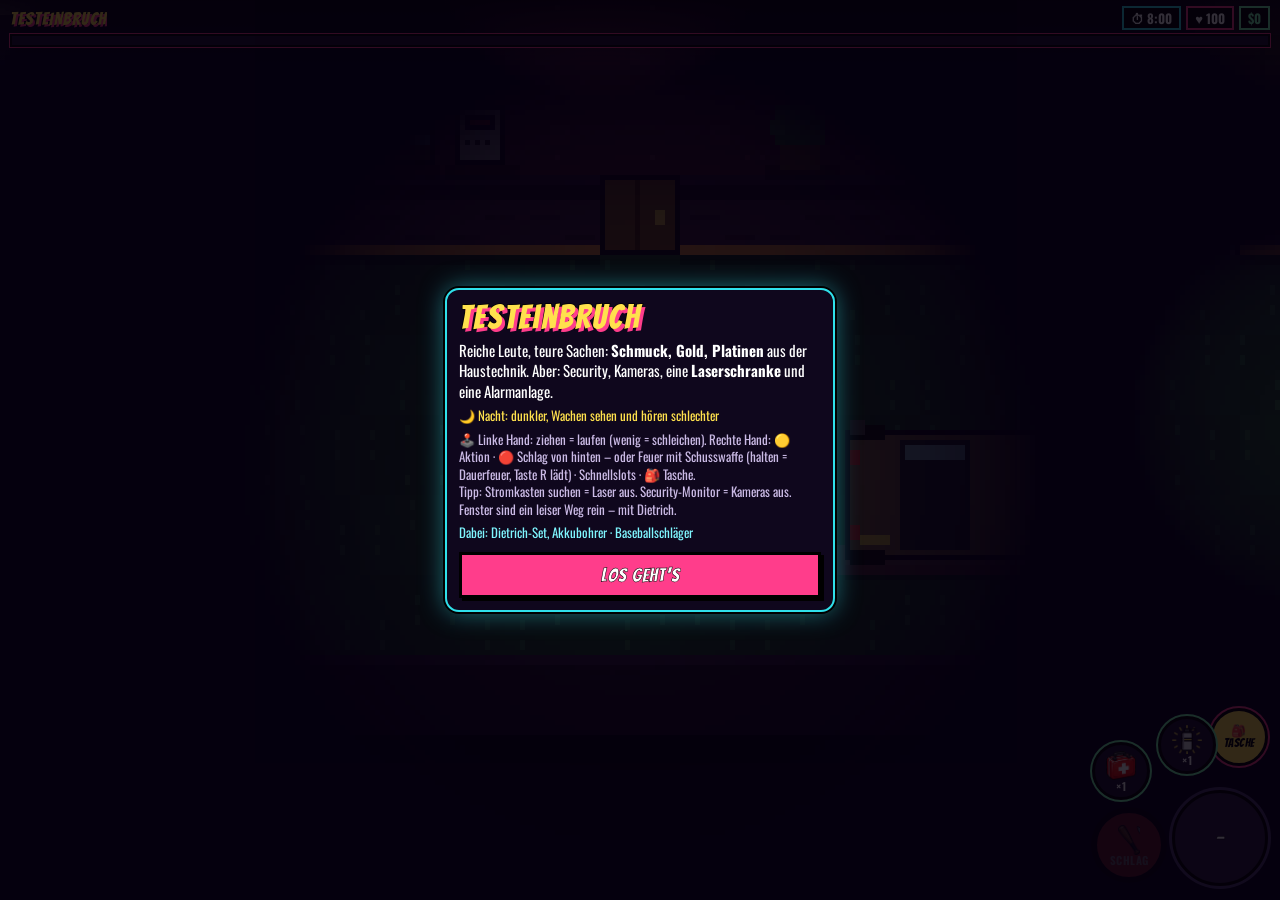
==== commit 0a91688a: "Verfolgungsjagd nach der Flucht, Detective Doyle bei hohem Heat, Viertel-Bosse mit Gebietsbonus Co-A" ====
--- a/heist.html
+++ b/heist.html
@@ -313,6 +313,9 @@
     if(path.length===1){const[cx,cy]=path[0];path.push([cx,cy-2],[cx,cy],[cx-3,cy],[cx+2,cy]);}
     else{const back=path.slice(1,-1).reverse();path.push(...back);}
     guards.push(mkG(path));}
+  if(CFG.boss&&guards.length){let b=guards[0],bd=-1;guards.forEach(g=>{const d=Math.hypot(g.x-P.x,g.y-P.y);if(d>bd){bd=d;b=g;}});b.boss=1;b.hp=320;b.arm=1;
+    for(let k=0;k<2;k++){const r0=pick(rooms.filter(r=>r!==entry));guards.push(mkG([[r0.x0+4.5,r0.y0+3.5],[r0.x0+2,r0.y0+3.5],[r0.x0+6,r0.y0+3.5]]));}
+    OBJ.filter(o=>o.cont&&o.kind==='X').forEach(o=>{['gold','diamant'].forEach(id=>{const p=fit(o.cont.items,4,3,id);if(p)o.cont.items.push(p);});});}
   // Kanaldeckel (zweiter Ausgang)
   {const cand=rooms.filter(r=>r!==entry);const r=cand[Math.floor(rnd()*cand.length)];for(const[x,y]of[[r.x0+1,r.y0+2],[r.x0+6,r.y0+2],[r.x0+1,r.y0+4],[r.x0+6,r.y0+4]]){if(G[y][x]==='.'){G[y][x]='U';break;}}}
   // Safe-Code-Zettel
@@ -339,7 +342,7 @@
   if(c.id==='rosie'&&jammed()){cx.fillStyle='#b98cff';cx.fillText('📡',x+5,y-14);}}
 function drawRain(t){if(!RAIN())return;cx.strokeStyle='rgba(160,190,255,.35)';cx.lineWidth=1;cx.beginPath();for(let i=0;i<70;i++){const x=((i*97+t*.35)%(VW+40))-20,y=((i*53+t*.6*(1+(i%3)*.2))%(VH+20))-10;cx.moveTo(x,y);cx.lineTo(x-3,y+7);}cx.stroke();}
 // ---------- Eigene Base eines Spielers ----------
-let FLOW=null,flowT=0;
+let FLOW=null,flowT=0,BOSSDOWN=0;
 function bfsFrom(sx,sy,pass){const D=grid(W,H,-1);const q=[[sx,sy]];D[sy][sx]=0;
   while(q.length){const[x,y]=q.shift();for(const[a,b]of[[1,0],[-1,0],[0,1],[0,-1]]){const nx=x+a,ny=y+b;if(nx<0||ny<0||nx>=W||ny>=H||D[ny][nx]>=0||!pass(nx,ny))continue;D[ny][nx]=D[y][x]+1;q.push([nx,ny]);}}return D;}
 function routeTo(D,tx,ty){const out=[[tx,ty]];let x=tx,y=ty;while(D[y][x]>0){let nb=null;for(const[a,b]of[[1,0],[-1,0],[0,1],[0,-1]]){const nx=x+a,ny=y+b;if(D[ny]&&D[ny][nx]===D[y][x]-1){nb=[nx,ny];break;}}if(!nb)break;[x,y]=nb;out.push([x,y]);}return out.reverse();}
@@ -764,7 +767,8 @@
   const w=WEAP[LO.weapon];let ch=w?w.p:45;if(!behind)ch-=35;if(g.stun>0)ch=100;
   const ok=Math.random()*100<ch;
   noise(45);
-  if(ok){SFX('hit');NKO++;g.down=true;g.mode='down';g.sus=0;makeBody(g);toast(behind||g.stun>0?'AUSGESCHALTET!':'K.O.!');}
+  if(ok&&g.boss&&g.hp>70){SFX('hit');g.hp-=70;g.stun=1.2;g.mode='chase';g.sus=100;raise(100);toast('DER BOSS WANKT! ('+Math.max(0,Math.round(g.hp))+')');}
+  else if(ok){SFX('hit');NKO++;g.down=true;g.mode='down';g.sus=0;makeBody(g);if(g.boss){BOSSDOWN=1;toast('👑 BOSS AUSGESCHALTET!');}else toast(behind||g.stun>0?'AUSGESCHALTET!':'K.O.!');}
   else{SFX('hit');SFX('alert');g.mode='chase';g.sus=100;g.stun=0;raise(100);P.hp-=20;toast('ER WEHRT SICH!');if(P.hp<=0)busted('Der Wachmann ist stärker als gedacht.');}
 }
 
@@ -772,10 +776,11 @@
   const x=Math.floor(g.x/T),y=Math.floor(g.y/T);if(g.dog||!CT[y]||CT[y][x])return;
   const o={kind:'body',x,y,w:1,h:1,cont:{type:'B',items:[],done:false,cw:4,ch:3}};OBJ.push(o);CT[y][x]=o;
   const add=id=>{const p=fit(o.cont.items,4,3,id);if(p)o.cont.items.push(p);};
+  if(g.boss){add('aktenkoffer');add('goldkette');add('geld');add(pick(Object.keys(RARE)));return;}
   if(g.armed){if(rnd()<.7)add('munition');if(rnd()<.4)add('munition');if(rnd()<.22)add('pistole');}
   if(rnd()<.65)add('geld');if(rnd()<.3)add(pick(['uhr','goldkette','ring','zigarren']));if(rnd()<.18)add(clothPick());if(rnd()<.25)add('verband');if(rnd()<.08)add('karte');
 }
-function kill(g){g.down=true;g.dead=true;g.mode='down';g.sus=0;killed++;NKO++;makeBody(g);toast('AUSGESCHALTET');}
+function kill(g){if(g.boss){BOSSDOWN=1;setTimeout(()=>toast('👑 BOSS AUSGESCHALTET!'),300);}g.down=true;g.dead=true;g.mode='down';g.sus=0;killed++;NKO++;makeBody(g);toast('AUSGESCHALTET');}
 // ================= Schusswaffen =================
 const gun=()=>GUNS[LO.weapon];
 function ammoLeft(){return PART+20*countOf('munition');}
@@ -943,6 +948,7 @@
   const ents=[{o:P,g:0}].concat(guards.map(g=>({o:g,g:1})),CREWF.map(c=>({o:c,g:0,c:1})));ents.sort((a,b)=>a.o.y-b.o.y).forEach(e=>{if(e.c){drawCrew(e.o);return;}
     if(e.g&&e.o.down){if(e.o.dead){cx.fillStyle='rgba(140,10,30,.75)';cx.beginPath();cx.ellipse(e.o.x,e.o.y,10,4,0,0,7);cx.fill();}px(cx,e.o.x-8,e.o.y-3,16,6,'#24407e');px(cx,e.o.x+5,e.o.y-4,5,5,'#d9a07a');px(cx,e.o.x+6,e.o.y-5,4,2,'#1c2a5a');if(!e.o.dead){cx.fillStyle='#ffe14d';cx.font='bold 7px monospace';cx.fillText('zZ',e.o.x+6,e.o.y-8);}return;}
     if(e.g&&e.o.dog)drawDog(cx,e.o.x,e.o.y,e.o.dir,e.o.step,e.o.moving);else if(e.g)drawMan(cx,e.o.x,e.o.y,e.o.dir,e.o.step,1,e.o.moving);else drawHero(cx,P.x,P.y,P.face,P.step,P.moving,{weapon:LO.weapon,bag:1,swing:P.swing||0,outfit:CFG.outfit});
+    if(e.g&&e.o.boss&&!e.o.down){px(cx,e.o.x-4,e.o.y-23,8,2,'#ffd34d');px(cx,e.o.x-4,e.o.y-25,2,2,'#ffd34d');px(cx,e.o.x-1,e.o.y-26,2,3,'#ffd34d');px(cx,e.o.x+2,e.o.y-25,2,2,'#ffd34d');cx.font='bold 6px monospace';cx.fillStyle='#ffd34d';const bn=String(CFG.bossName||'BOSS').toUpperCase();cx.fillText(bn,e.o.x-bn.length*1.8,e.o.y-28);px(cx,e.o.x-8,e.o.y-33,16,2,'#300');px(cx,e.o.x-8,e.o.y-33,Math.round(16*Math.max(0,e.o.hp)/320),2,'#ff3d3d');}
     if(e.g&&e.o.stun>0){for(let i=0;i<3;i++){const a=t/200+i*2.1;px(cx,e.o.x+Math.cos(a)*6-1,e.o.y-20+Math.sin(a)*2,2,2,'#ffe14d');}}});
   guards.forEach(g=>{if(g.down||g.stun>0)return;if(g.sus>5){px(cx,g.x-6,g.y-23,12,3,'#000');px(cx,g.x-5,g.y-22,Math.round(10*g.sus/100),1,g.sus>70?'#ff3d3d':'#ffe14d');}
     cx.font='bold 10px monospace';if(g.mode==='check'){cx.fillStyle='#ffe14d';cx.fillText('?',g.x-2,g.y-25);}if(g.mode==='chase'){cx.fillStyle='#ff3d3d';cx.fillText('!',g.x-2,g.y-25);}});
@@ -970,13 +976,43 @@
   const trunkIds=(res==='escape'&&ENDKIND==='E'&&TRUNK)?TRUNK.items.map(p=>p.id).filter(id=>id!=='karte'):[];
   if(res==='escape'&&MAG+PART>=10){const p=fit(BAG,BW,BH,'munition');if(p)BAG.push(p);}
   const lo=Object.assign({},LO);
-  const data={type:'heistEnd',res,kind:CFG.kind,btype:CFG.type,bag:BAG.map(p=>p.id).filter(id=>id!=='karte').concat(trunkIds),lo,heat,stolen:res==='escape'?stolenCar:null,alarm:Math.round(MAXAL),val:bagVal(),searched:NSEARCH,ko:NKO};
+  const data={type:'heistEnd',res,kind:CFG.kind,btype:CFG.type,bag:BAG.map(p=>p.id).filter(id=>id!=='karte').concat(trunkIds),lo,heat,stolen:res==='escape'?stolenCar:null,alarm:Math.round(MAXAL),val:bagVal(),searched:NSEARCH,ko:NKO,boss:BOSSDOWN,chase:CHASEOK};
   if(EMBED)window.parent.postMessage(data,'*');else location.reload();
 }
+let CHASEOK=0;
+function chaseGame(done){
+  const ov=document.createElement('div');ov.id='chase';ov.style.cssText='position:fixed;inset:0;z-index:60;background:#05020b;display:flex;align-items:center;justify-content:center;touch-action:none';
+  const land=innerWidth>innerHeight;const cv=document.createElement('canvas');cv.width=land?220:120;cv.height=land?120:220;cv.style.cssText='width:100%;height:100%;object-fit:contain;image-rendering:pixelated';ov.appendChild(cv);
+  const hud=document.createElement('div');hud.style.cssText="position:absolute;top:8px;left:0;right:0;text-align:center;font-family:Bangers,cursive;color:#ffe14d;font-size:26px;letter-spacing:1px;-webkit-text-stroke:1px #000;text-shadow:2px 2px 0 #ff3d8b;pointer-events:none";ov.appendChild(hud);
+  document.body.appendChild(ov);const g=cv.getContext('2d');
+  const ROAD=100,FW=land?220:220,PF=FW-40;let lat=50,tlat=50,t=0,hits=0,inv=0,obs=[],sp=0,pol=1.2,scroll=0,last=performance.now(),over=false,shake=0;
+  const rect=(l,f,w,h,c)=>{g.fillStyle=c;if(land)g.fillRect(Math.round(FW-f-h),Math.round(10+l-w/2),h,w);else g.fillRect(Math.round(10+l-w/2),Math.round(f),w,h);};
+  const setT=(cx_,cy_)=>{tlat=land?(cy_/innerHeight)*120-10:(cx_/innerWidth)*120-10;tlat=Math.max(14,Math.min(86,tlat));};
+  ov.addEventListener('pointerdown',e=>setT(e.clientX,e.clientY));ov.addEventListener('pointermove',e=>{if(e.buttons||e.pointerType==='touch')setT(e.clientX,e.clientY);});
+  const kd=e=>{const k=e.key.toLowerCase();if(k==='a'||k==='arrowleft'||k==='w'||k==='arrowup')tlat=Math.max(14,tlat-12);if(k==='d'||k==='arrowright'||k==='s'||k==='arrowdown')tlat=Math.min(86,tlat+12);};addEventListener('keydown',kd);
+  const car=(l,f,body,win,police,tt)=>{rect(l,f,10,18,'#000');rect(l,f+1,8,16,body);rect(l,f+4,6,3,win);rect(l,f+11,6,2,win);if(police){const on=Math.floor(tt*8)%2;rect(l-2,f+8,3,2,on?'#ff3030':'#3050ff');rect(l+2,f+8,3,2,on?'#3050ff':'#ff3030');}};
+  function frame(now){if(over)return;const dt=Math.min(.05,(now-last)/1000);last=now;t+=dt;inv=Math.max(0,inv-dt);shake=Math.max(0,shake-dt);
+    lat+=(tlat-lat)*Math.min(1,dt*7);scroll=(scroll+dt*140)%20;sp-=dt;pol-=dt;
+    if(sp<=0){sp=Math.max(.32,.62-t*.012);const lanes=[22,40,60,78];obs.push({l:lanes[Math.floor(Math.random()*4)],f:-20,v:70+Math.random()*30+t*2,c:['#e8e0d0','#3a8ad0','#d0a030','#40a060','#c04060'][Math.floor(Math.random()*5)]});}
+    if(pol<=0){pol=Math.max(1.4,3-t*.06);obs.push({l:lat+(Math.random()-.5)*20,f:FW+10,v:-55-t*1.5,police:1});}
+    obs.forEach(o=>{o.f+=o.v*dt;if(o.police){o.l+=(lat-o.l)*Math.min(1,dt*1.2);}});obs=obs.filter(o=>o.f>-30&&o.f<FW+40);
+    if(!inv)for(const o of obs){if(Math.abs(o.l-lat)<9&&Math.abs(o.f-PF)<16){hits++;inv=1.3;shake=.3;SFX('hit');if(o.police)o.f+=30;else o.f-=40;break;}}
+    g.fillStyle='#16121e';g.fillRect(0,0,cv.width,cv.height);const ox=shake?(Math.random()-.5)*3:0;g.save();g.translate(ox,0);
+    rect(50,0,ROAD,FW,'#2a2836');rect(4,0,3,FW,'#ff3d8b');rect(96,0,3,FW,'#2fe0ea');
+    for(let f=-20+scroll;f<FW;f+=20){rect(31,f,2,9,'#8a86a0');rect(50,f,2,9,'#8a86a0');rect(69,f,2,9,'#8a86a0');}
+    obs.forEach(o=>car(o.l,o.f,o.police?'#f4f4f4':o.c,o.police?'#202040':'#2a3a50',o.police,t));
+    if(!inv||Math.floor(t*12)%2)car(lat,PF,'#ff5fa8','#7ff6ff',0,t);g.restore();
+    const left=Math.max(0,20-t);hud.innerHTML=`VERFOLGUNGSJAGD! ${'❤'.repeat(Math.max(0,3-hits))}<br><span style="font-size:18px;color:#fff">${left.toFixed(1)} s · ${land?'hoch/runter wischen':'links/rechts wischen'}</span>`;
+    if(hits>=3||t>=20){over=true;removeEventListener('keydown',kd);const ok=hits<3;CHASEOK=ok?1:-1;SFX(ok?'cash':'siren');setTimeout(()=>{ov.remove();done(ok);},400);return;}
+    requestAnimationFrame(frame);}
+  SFX('siren');requestAnimationFrame(frame);}
 function extract(kind){
-  ENDKIND=kind;state='end';heat=Math.max(0,(alarm>=60?1:0)+(kind==='O'?2:0)+(cop?1:0)+(killed?1:0)-(PK.heat||0)-(kind==='U'?1:0));const v=bagVal();lastBtn='';updButtons();
+  if((kind==='E'||kind==='S')&&(cop||alarm>=60)&&!CHASEOK&&CFG.kind!=='base'){state='end';CHASEOK=0;wipe(()=>chaseGame(ok=>{if(!ok){if(TRUNK)TRUNK.items=[];const lose=BAG.filter(p=>!IT[p.id].mat&&!IT[p.id].card).slice(0,2);BAG=BAG.filter(p=>!lose.includes(p));}extract2(kind,ok);}));return;}
+  extract2(kind,true);}
+function extract2(kind,chaseOk){
+  ENDKIND=kind;state='end';heat=Math.max(0,(alarm>=60?1:0)+(kind==='O'?2:0)+(cop?1:0)+(killed?1:0)-(PK.heat||0)-(kind==='U'?1:0)+(CHASEOK===-1?1:0));const v=bagVal();lastBtn='';updButtons();
   const trunkN=(kind==='E'&&TRUNK)?TRUNK.items.length:0;const items=BAG.filter(p=>p.id!=='karte').concat(kind==='E'&&TRUNK?TRUNK.items:[]);const mats=items.filter(p=>IT[p.id].mat).length,plans=items.filter(p=>IT[p.id].plan).length;
-  wipe(()=>resultPanel(`<div class="big">ENTKOMMEN!</div><p>${kind==='O'?'Du stürmst durch die Vordertür auf die Hauptstraße und tauchst in der Menge unter.':kind==='S'?`Der Motor heult auf – du rast im geklauten ${VEH[stolenCar].n} davon!`:kind==='U'?'Du verschwindest in der Kanalisation. Zwei Blocks weiter kletterst du aus einem Gully – keiner hat dich gesehen.':'Du springst in den Wagen. Reifen quietschen, die Neonlichter verschwimmen.'}</p>
+  wipe(()=>resultPanel(`<div class="big">ENTKOMMEN!</div>${CHASEOK===1?'<p style="color:#7dffb2">Polizei abgehängt – alles behalten!</p>':CHASEOK===-1?'<p style="color:#ff6f6f">Die Bullen haben dich gerammt: Kofferraum und 2 Teile aus dem Rucksack sind weg.</p>':''}<p>${kind==='O'?'Du stürmst durch die Vordertür auf die Hauptstraße und tauchst in der Menge unter.':kind==='S'?`Der Motor heult auf – du rast im geklauten ${VEH[stolenCar].n} davon!`:kind==='U'?'Du verschwindest in der Kanalisation. Zwei Blocks weiter kletterst du aus einem Gully – keiner hat dich gesehen.':'Du springst in den Wagen. Reifen quietschen, die Neonlichter verschwimmen.'}</p>
     <div class="rw"><span>${items.length} Teile · $${v+(trunkN?TRUNK.items.reduce((s,p)=>s+(IT[p.id].mat?0:IT[p.id].v),0):0)}</span>${trunkN?`<span>${trunkN} aus dem Kofferraum</span>`:''}${kind==='S'?`<span>🚗 ${VEH[stolenCar].n}</span>`:''}${TRUNK&&TRUNK.items.length&&kind!=='E'?'<span class="h">Kofferraum zurückgelassen</span>':''}${mats?`<span>${mats}× Material</span>`:''}${plans?`<span>${plans}× Bauplan</span>`:''}${heat?`<span class="h">+${heat} Heat</span>`:''}</div>
     <div class="bt"><button type="button" class="p" id="fin">${EMBED?'ZURÜCK INS VERSTECK':'NOCHMAL'}</button></div>`));
   setTimeout(()=>{const b=$('fin');if(b)b.onclick=()=>sendEnd('escape');},600);
@@ -1016,7 +1052,7 @@
   ['q1','q2'].forEach(q=>lastQ[q]=LO[q]);
   CODE=String(1000+Math.floor(rnd()*9000));
   TRUNK=null;stolenCar=null;
-  alarmPanel=armed=disarmed=false;alarmT=0;hasLasers=lasersOn=false;camsOn=true;jamUntil=0;codeKnown=false;uOpen=false;killed=0;bullets=[];sparks=[];bleed=false;MAXAL=0;NSEARCH=0;NKO=0;alarm=0;cop=null;BAG=[];P.hp=100;P.trap=0;FLOW=null;smokes=[];rings=[];GETAWAY_AT=null;
+  alarmPanel=armed=disarmed=false;alarmT=0;hasLasers=lasersOn=false;camsOn=true;jamUntil=0;codeKnown=false;uOpen=false;killed=0;bullets=[];sparks=[];bleed=false;MAXAL=0;NSEARCH=0;NKO=0;alarm=0;cop=null;BAG=[];P.hp=100;P.trap=0;FLOW=null;BOSSDOWN=0;CHASEOK=0;smokes=[];rings=[];GETAWAY_AT=null;
   if(CFG.kind==='golden')buildGolden();else if(CFG.kind==='base'&&CFG.base)buildBase(CFG);else if(CFG.type==='viertel')buildDistrict(CFG);else buildGen(CFG);
   if(!TRUNK){const x=Math.floor(P.x/T),y=Math.floor(P.y/T);if(G[y]&&G[y][x]==='.')G[y][x]='E';}
   setupDoors();drawTiles();
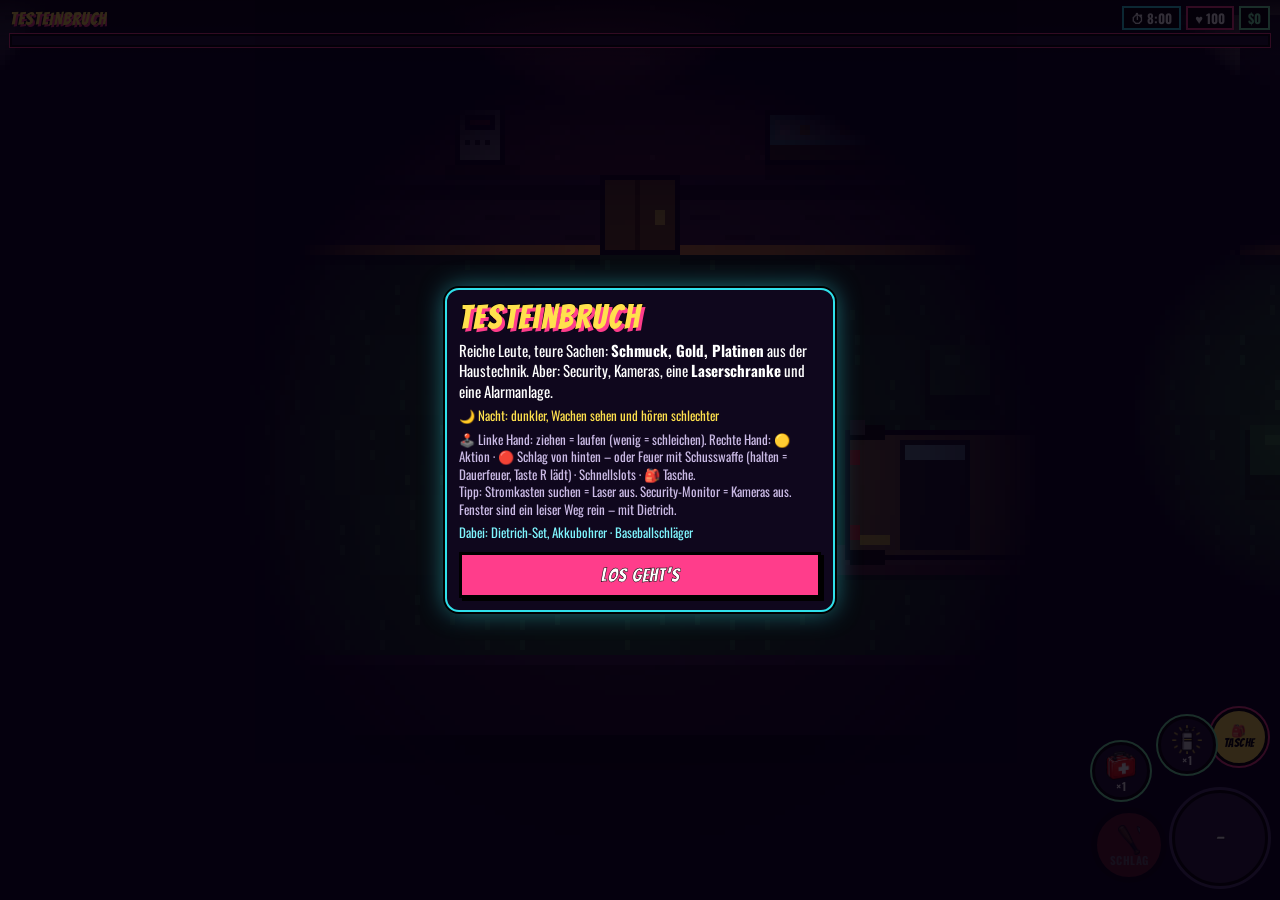
==== commit 900592c2: "Fähigkeiten-Baum, Ausrüstung aufwerten; NEXT: neuer Neon-Look fürs Hauptspiel Co-Authored-By: Claude" ====
--- a/heist.html
+++ b/heist.html
@@ -325,7 +325,8 @@
 }
 // ---------- Tageszeit, Wetter, Crew ----------
 const NIGHT=()=>CFG.tod!=='day',RAIN=()=>!!CFG.rain;
-const VISF=()=>(NIGHT()?.85:1.15)*(RAIN()?.9:1),NOISEF=()=>(NIGHT()?.85:1)*(RAIN()?.6:1);
+const skl=k=>(PK.sk&&PK.sk[k])||0,gl=id=>(id&&CFG.gear&&CFG.gear[id])||0,maxHp=()=>100+15*skl('hart'),adr=()=>P.hp<35?1-.15*skl('adrenalin'):1;
+const VISF=()=>(NIGHT()?.85:1.15)*(RAIN()?.9:1)*(1-.07*skl('schatten')),NOISEF=()=>(NIGHT()?.85:1)*(RAIN()?.6:1)*(1-.15*skl('leise'));
 let CREWF=[],trail=[];
 const CREWPAL={mags:{p:'#d82a2a',P:'#8a1a1a',w:'#f4f1e8'},tito:{p:'#e8a030',P:'#a86a10',w:'#f4f1e8'},rosie:{p:'#b98cff',P:'#7a4ac8',w:'#2fe0ea'},sunny:{p:'#2fc8a8',P:'#1f8a76',w:'#ffd34d'},gus:{p:'#556b3a',P:'#36422a',w:'#d8d0c0'}};
 const CREWN={mags:'Mags',tito:'Tito',rosie:'Rosie',sunny:'Sunny',gus:'Gus'};
@@ -580,7 +581,7 @@
 function los(ax,ay,bx,by){const d=Math.hypot(bx-ax,by-ay),n=Math.ceil(d/4);for(let i=1;i<n;i++){const t=i/n,x=ax+(bx-ax)*t,y=ay+(by-ay)*t;if(blockedPx(x,y)||smokeAt(x,y))return false;}return true;}
 function toast(t){const el=$('toast');el.textContent=t;el.classList.add('on');clearTimeout(toast.t);toast.t=setTimeout(()=>el.classList.remove('on'),1600);}
 function noise(r){r*=NOISEF();rings.push({x:P.x,y:P.y,r:0,max:r});guards.forEach(g=>{if(g.down||g.stun>0)return;if(Math.hypot(g.x-P.x,g.y-P.y)<r&&g.mode==='patrol'){g.mode='check';g.tx=P.x;g.ty=P.y;g.look=0;}});}
-function copTime(){return Math.max(30,60-(CFG.heat||0)*6);}
+function copTime(){return Math.max(30,60-(CFG.heat||0)*6)+6*skl('funk');}
 function raise(v){alarm=Math.min(100,Math.max(alarm,v));if(alarm>=100&&!cop){cop=performance.now()+copTime()*1000;toast('ALARM! POLIZEI KOMMT');SFX('siren');MOOD('alarm');}}
 const ptile=()=>[Math.floor(P.x/T),Math.floor(P.y/T)];
 function rectDist(o){const x0=o.x*T,y0=o.y*T,x1=x0+o.w*T,y1=y0+o.h*T;const qx=Math.max(x0,Math.min(P.x,x1)),qy=Math.max(y0,Math.min(P.y-4,y1));return Math.hypot(qx-P.x,qy-(P.y-4));}
@@ -612,7 +613,7 @@
     if(busy.pulse&&busy.t>=busy.nextP){busy.nextP+=busy.pulse;noise(busy.pr);SFX(busy.snd||'drill');}
     if(busy.t>=busy.dur){const b=busy;busy=null;$('prog').style.display='none';b.done();}}
   if(P.swing>0)P.swing=Math.max(0,P.swing-dt);
-  const run=ml>.6,sp=48*(run?1:.5);P.moving=ml>.05;
+  const run=ml>.6,sp=48*(1+.05*skl('sprint'))*(run?1:.5);P.moving=ml>.05;
   if(ml>.05){moveBody(P,mx*sp*dt,my*sp*dt,4);P.face=Math.atan2(my,mx);const os=Math.floor(P.step);P.step+=dt*8;if(Math.floor(P.step)!==os&&Math.floor(P.step)%2===0&&run)SFX('step');if(run&&Math.random()<dt*(PK.quiet?.4:1.1))noise(PK.quiet?35:55);
     if(lasersActive()&&at(...ptile())==='B')tripLaser();
     if(at(...ptile())==='T')springTrap(...ptile());}
@@ -638,16 +639,16 @@
       g.step+=dt*6;}
     const vx=P.x-g.x,vy=P.y-g.y,vd=Math.hypot(vx,vy),ang=angDiff(Math.atan2(vy,vx),g.dir);
     const range=(g.mode==='chase'?150:88)*VISF();
-    if(vd<range&&Math.abs(ang)<.55&&los(g.x,g.y-6,P.x,P.y-6)){g.sus=Math.min(100,g.sus+dt*((busy||state!=='play')?150:95)*(1.45-vd/range));if(g.mode==='patrol'&&g.sus>35){g.mode='check';g.tx=P.x;g.ty=P.y;g.look=0;}}
+    if(vd<range&&Math.abs(ang)<.55&&los(g.x,g.y-6,P.x,P.y-6)){g.sus=Math.min(100,g.sus+dt*((busy||state!=='play')?150:95)*(1.45-vd/range)*(1-.15*skl('geist')));if(g.mode==='patrol'&&g.sus>35){g.mode='check';g.tx=P.x;g.ty=P.y;g.look=0;}}
     else g.sus=Math.max(0,g.sus-dt*12);
     if(g.sus>=100&&g.mode!=='chase'){g.mode='chase';raise(100);toast(g.dog?'WACHHUND!':'ENTDECKT!');SFX('alert');}
     if(g.armed&&g.mode==='chase'&&vd<130&&vd>14&&state!=='end'){g.shootCd-=dt;if(g.shootCd<=0&&los(g.x,g.y-6,P.x,P.y-7)){g.shootCd=.85+Math.random()*.6;guardShoot(g);}}
-    if(g.mode==='chase'&&vd<10){const dm=(PK.vest?.55:1);if(!g.hitCd||g.hitCd<performance.now()){g.hitCd=performance.now()+700;SFX('hit');}P.hp-=dt*25*dm;if(P.hp<=0)busted(g.dog?'Der Wachhund verbeißt sich in dein Bein. Dann kommen die Handschellen.':'Der Wachmann ringt dich zu Boden. Handschellen klicken.');}
+    if(g.mode==='chase'&&vd<10){const dm=(PK.vest?.55:1)*adr();if(!g.hitCd||g.hitCd<performance.now()){g.hitCd=performance.now()+700;SFX('hit');}P.hp-=dt*25*dm;if(P.hp<=0)busted(g.dog?'Der Wachhund verbeißt sich in dein Bein. Dann kommen die Handschellen.':'Der Wachmann ringt dich zu Boden. Handschellen klicken.');}
   });
   // Kameras
   cams.forEach(c=>{c.dir=c.base+Math.sin(performance.now()/1400+c.sw)*.8;if(!camsActive()){c.sus=0;return;}
     const vx=P.x-c.x,vy=P.y-c.y,vd=Math.hypot(vx,vy),ang=angDiff(Math.atan2(vy,vx),c.dir);
-    if(vd<96&&Math.abs(ang)<.42&&los(c.x,c.y,P.x,P.y-6)){c.sus=Math.min(100,c.sus+dt*70);if(c.sus>=100){raise(100);guards.forEach(g=>{if(!g.down&&g.mode!=='chase'){g.mode='check';g.tx=P.x;g.ty=P.y;g.look=0;}});}}
+    if(vd<96&&Math.abs(ang)<.42&&los(c.x,c.y,P.x,P.y-6)){c.sus=Math.min(100,c.sus+dt*70*(1-.2*skl('hacker')));if(c.sus>=100){raise(100);guards.forEach(g=>{if(!g.down&&g.mode!=='chase'){g.mode='check';g.tx=P.x;g.ty=P.y;g.look=0;}});}}
     else c.sus=Math.max(0,c.sus-dt*20);});
   const s=Math.max(0,...guards.map(g=>g.down?0:g.sus),...cams.map(c=>c.sus));if(s*.7>alarm)alarm=Math.min(99,s*.7);
   const cp=$('cop');
@@ -692,8 +693,8 @@
   if(id==='medkit'&&P.hp>=100&&!bleed){toast('DU BIST FIT');return false;}
   if(id==='verband'&&!bleed){toast('DU BLUTEST NICHT');return false;}
   if(!consume(id))return false;
-  if(id==='verband'){SFX('heal');bleed=false;P.hp=Math.min(100,P.hp+10);toast('BLUTUNG GESTOPPT');}
-  if(id==='medkit'){SFX('heal');bleed=false;P.hp=Math.min(100,P.hp+50);toast('+50 GESUNDHEIT');}
+  if(id==='verband'){SFX('heal');bleed=false;P.hp=Math.min(maxHp(),P.hp+10);toast('BLUTUNG GESTOPPT');}
+  if(id==='medkit'){SFX('heal');bleed=false;P.hp=Math.min(maxHp(),P.hp+50);toast('+50 GESUNDHEIT');}
   if(id==='rauch'){SFX('smoke');smokes.push({x:P.x,y:P.y-4,r:6,t:8});guards.forEach(g=>{if(g.mode==='chase'){g.mode='check';g.tx=P.x;g.ty=P.y;g.look=0;g.sus=40;}});toast('RAUCH!');noise(40);}
   if(id==='blend'){SFX('flash');flashes.push({x:P.x+Math.cos(P.face)*24,y:P.y+Math.sin(P.face)*24,t:.5});let n=0;
     guards.forEach(g=>{if(g.down)return;const fx=P.x+Math.cos(P.face)*24,fy=P.y+Math.sin(P.face)*24;if(Math.hypot(g.x-fx,g.y-fy)<85&&los(fx,fy-4,g.x,g.y-6)){g.stun=6;g.mode='stun';n++;}});
@@ -704,7 +705,7 @@
 function useQ(q){if(state!=='play')return;const id=LO[q]||lastQ[q];if(!id)return;if(!countOf(id)){toast('AUFGEBRAUCHT');return;}useItem(id);}
 
 // ================= Aktionen =================
-function startBusy(label,dur,done,pulse,pr,snd){busy={t:0,dur,done,pulse,pr,snd,nextP:pulse||0};SFX(snd||'loot');$('progt').textContent=label;$('pbar').style.width='0';$('prog').style.display='block';}
+function startBusy(label,dur,done,pulse,pr,snd){if(/STEMM|HEBEL/.test(label))dur*=1-.1*gl('brecheisen');if(/BOHR/.test(label))dur*=1-.1*gl('bohrer');busy={t:0,dur,done,pulse,pr,snd,nextP:pulse||0};SFX(snd||'loot');$('progt').textContent=label;$('pbar').style.width='0';$('prog').style.display='block';}
 function doAct(){
   if(state!=='play'||busy)return;
   const ex=onExit();if(ex){extract(ex);return;}
@@ -714,7 +715,7 @@
     if(C.type==='P'){parkedMenu(th.o);return;}
     if(C.done){openLoot(C);return;}
     if(C.type==='X'){safeMenu(C);return;}
-    const D=CDEF[C.type];noise(D.nz*4);startBusy(C.type==='A'?'AUSSCHLACHTEN …':'DURCHSUCHEN …',D.t,()=>{C.done=true;NSEARCH++;SFX('loot');if(C.note&&!codeKnown){codeKnown=true;$('iCode').textContent='SAFE-CODE: '+CODE;$('iCode').classList.add('on');toast('ZETTEL: SAFE-CODE '+CODE);}openLoot(C);},C.type==='A'?1:0,60);return;}
+    const D=CDEF[C.type];noise(D.nz*4);startBusy(C.type==='A'?'AUSSCHLACHTEN …':'DURCHSUCHEN …',D.t*(1-.12*skl('finger')),()=>{C.done=true;NSEARCH++;SFX('loot');if(C.note&&!codeKnown){codeKnown=true;$('iCode').textContent='SAFE-CODE: '+CODE;$('iCode').classList.add('on');toast('ZETTEL: SAFE-CODE '+CODE);}openLoot(C);},C.type==='A'?1:0,60);return;}
   if(th.k==='door'){doorMenu(th.d);return;}
   if(th.k==='fuse'){wireGame('STROMKASTEN','Gleiche Farben verbinden – dann sind die Laser aus.',()=>{lasersOn=false;$('iLaser').classList.add('on');toast('LASER AUS!');SFX('zip');});return;}
   if(th.k==='hole'){const b=[];const op=()=>{uOpen=true;SFX('unlock');toast('KANAL OFFEN – LEISER AUSGANG!');};
@@ -764,7 +765,7 @@
   P.swing=.25;SFX('whoosh');const ng=ng0;if(!ng){noise(20);return;}const g=ng.g;P.face=Math.atan2(g.y-P.y,g.x-P.x);
   const ang=angDiff(Math.atan2(P.y-g.y,P.x-g.x),g.dir);
   const behind=Math.abs(ang)>1.1&&g.mode!=='chase';
-  const w=WEAP[LO.weapon];let ch=w?w.p:45;if(!behind)ch-=35;if(g.stun>0)ch=100;
+  const w=WEAP[LO.weapon];let ch=(w?w.p:45)+8*skl('wucht')+6*gl(LO.weapon);if(!behind)ch-=35;if(g.stun>0)ch=100;
   const ok=Math.random()*100<ch;
   noise(45);
   if(ok&&g.boss&&g.hp>70){SFX('hit');g.hp-=70;g.stun=1.2;g.mode='chase';g.sus=100;raise(100);toast('DER BOSS WANKT! ('+Math.max(0,Math.round(g.hp))+')');}
@@ -790,7 +791,7 @@
   if(MAG<=0){reload();return;}
   let tg=null,bd=G_.rng;guards.forEach(g=>{if(g.down)return;const d=Math.hypot(g.x-P.x,g.y-P.y);if(d<bd&&los(P.x,P.y-7,g.x,g.y-6)){bd=d;tg=g;}});
   const aim=tg?Math.atan2(tg.y-6-(P.y-7),tg.x-P.x):P.face;P.face=aim;
-  for(let i=0;i<G_.pel;i++){const a=aim+(Math.random()-.5)*2*G_.spr;bullets.push({x:P.x+Math.cos(aim)*6,y:P.y-7+Math.sin(aim)*6,vx:Math.cos(a)*300,vy:Math.sin(a)*300,life:G_.rng/300,dmg:G_.dmg,own:1});}
+  for(let i=0;i<G_.pel;i++){const a=aim+(Math.random()-.5)*2*G_.spr;bullets.push({x:P.x+Math.cos(aim)*6,y:P.y-7+Math.sin(aim)*6,vx:Math.cos(a)*300,vy:Math.sin(a)*300,life:G_.rng/300,dmg:G_.dmg*(1+.12*skl('schuetze')+.1*gl(LO.weapon)),own:1});}
   MAG--;fireCd=G_.rate;P.swing=.08;noise(G_.nz);raise(Math.max(alarm+20,70));SFX('shot');flashes.push({x:P.x,y:P.y,t:.04,muzzle:1});
   if(MAG<=0&&ammoLeft()>0)setTimeout(reload,200);lastBtn='';}
 function guardShoot(g){const a=Math.atan2(P.y-7-(g.y-6),P.x-g.x)+(Math.random()-.5)*.24;bullets.push({x:g.x+Math.cos(a)*6,y:g.y-6+Math.sin(a)*6,vx:Math.cos(a)*240,vy:Math.sin(a)*240,life:.6,dmg:11,own:0});SFX('shot2');}
@@ -801,7 +802,7 @@
   bullets.forEach(b=>{const steps=3;for(let s=0;s<steps&&b.life>0;s++){b.x+=b.vx*dt/steps;b.y+=b.vy*dt/steps;
       if(blockedPx(b.x,b.y)){b.life=0;sparks.push({x:b.x,y:b.y,t:.15});break;}
       if(b.own){for(const g of guards){if(g.down)continue;if(Math.hypot(g.x-b.x,g.y-6-b.y)<7){g.hp-=b.dmg;b.life=0;g.mode='chase';g.sus=100;g.stun=0;sparks.push({x:b.x,y:b.y,t:.2,blood:1});if(g.hp<=0)kill(g);break;}}}
-      else if(Math.hypot(P.x-b.x,P.y-7-b.y)<6){b.life=0;const dm=b.dmg*(PK.vest?.55:1);P.hp-=dm;SFX('hit');sparks.push({x:b.x,y:b.y,t:.2,blood:1});
+      else if(Math.hypot(P.x-b.x,P.y-7-b.y)<6){b.life=0;const dm=b.dmg*(PK.vest?.55:1)*adr();P.hp-=dm;SFX('hit');sparks.push({x:b.x,y:b.y,t:.2,blood:1});
         if(!bleed&&Math.random()<.35){bleed=true;toast('DU BLUTEST!');lastBtn='';}if(navigator.vibrate)navigator.vibrate(40);
         if(P.hp<=0)busted('Getroffen. Du sackst zusammen – das Letzte, was du hörst, sind Sirenen.');}}
     b.life-=dt;});
@@ -823,7 +824,7 @@
 // ================= Minispiele =================
 function lockGame(onOk,pro){
   state='mini';const pins=pro?3:4;let done=0,miss=0,pos=0,dirm=1,speed=pro?.6:.75,zone,raf,cool=0;
-  const newZone=()=>{const w=(pro?.28:.22)-done*.025;zone=[.12+Math.random()*(.76-w),0];zone[1]=zone[0]+w;};newZone();
+  const newZone=()=>{const w=(pro?.28:.22)-done*.025+.02*skl('dietrich')+.015*gl(pro?'dietrich2':'dietrich');zone=[.12+Math.random()*(.76-w),0];zone[1]=zone[0]+w;};newZone();
   $('ov').className='ov on';
   $('ov').innerHTML=`<div class="lp"><h3>SCHLOSS KNACKEN</h3><div class="sub">Tippe, wenn der gelbe Strich im grünen Feld ist. Die Welt läuft weiter!</div>
     <div class="pins">${Array(pins).fill('<i></i>').join('')}</div><div class="bar"><div class="z" id="lz"></div><div class="m" id="lm"></div></div>
@@ -1002,8 +1003,8 @@
     for(let f=-20+scroll;f<FW;f+=20){rect(31,f,2,9,'#8a86a0');rect(50,f,2,9,'#8a86a0');rect(69,f,2,9,'#8a86a0');}
     obs.forEach(o=>car(o.l,o.f,o.police?'#f4f4f4':o.c,o.police?'#202040':'#2a3a50',o.police,t));
     if(!inv||Math.floor(t*12)%2)car(lat,PF,'#ff5fa8','#7ff6ff',0,t);g.restore();
-    const left=Math.max(0,20-t);hud.innerHTML=`VERFOLGUNGSJAGD! ${'❤'.repeat(Math.max(0,3-hits))}<br><span style="font-size:18px;color:#fff">${left.toFixed(1)} s · ${land?'hoch/runter wischen':'links/rechts wischen'}</span>`;
-    if(hits>=3||t>=20){over=true;removeEventListener('keydown',kd);const ok=hits<3;CHASEOK=ok?1:-1;SFX(ok?'cash':'siren');setTimeout(()=>{ov.remove();done(ok);},400);return;}
+    const left=Math.max(0,20-t);hud.innerHTML=`VERFOLGUNGSJAGD! ${'❤'.repeat(Math.max(0,3+skl('fahrer')-hits))}<br><span style="font-size:18px;color:#fff">${left.toFixed(1)} s · ${land?'hoch/runter wischen':'links/rechts wischen'}</span>`;
+    if(hits>=3+skl('fahrer')||t>=20){over=true;removeEventListener('keydown',kd);const ok=hits<3+skl('fahrer');CHASEOK=ok?1:-1;SFX(ok?'cash':'siren');setTimeout(()=>{ov.remove();done(ok);},400);return;}
     requestAnimationFrame(frame);}
   SFX('siren');requestAnimationFrame(frame);}
 function extract(kind){
@@ -1052,14 +1053,14 @@
   ['q1','q2'].forEach(q=>lastQ[q]=LO[q]);
   CODE=String(1000+Math.floor(rnd()*9000));
   TRUNK=null;stolenCar=null;
-  alarmPanel=armed=disarmed=false;alarmT=0;hasLasers=lasersOn=false;camsOn=true;jamUntil=0;codeKnown=false;uOpen=false;killed=0;bullets=[];sparks=[];bleed=false;MAXAL=0;NSEARCH=0;NKO=0;alarm=0;cop=null;BAG=[];P.hp=100;P.trap=0;FLOW=null;BOSSDOWN=0;CHASEOK=0;smokes=[];rings=[];GETAWAY_AT=null;
+  alarmPanel=armed=disarmed=false;alarmT=0;hasLasers=lasersOn=false;camsOn=true;jamUntil=0;codeKnown=false;uOpen=false;killed=0;bullets=[];sparks=[];bleed=false;MAXAL=0;NSEARCH=0;NKO=0;alarm=0;cop=null;BAG=[];P.hp=maxHp();P.trap=0;FLOW=null;BOSSDOWN=0;CHASEOK=0;smokes=[];rings=[];GETAWAY_AT=null;
   if(CFG.kind==='golden')buildGolden();else if(CFG.kind==='base'&&CFG.base)buildBase(CFG);else if(CFG.type==='viertel')buildDistrict(CFG);else buildGen(CFG);
   if(!TRUNK){const x=Math.floor(P.x/T),y=Math.floor(P.y/T);if(G[y]&&G[y][x]==='.')G[y][x]='E';}
   setupDoors();drawTiles();
   $('title').textContent=(CFG.name||'EINSATZ').toUpperCase();
   if(PK.code){codeKnown=true;$('iCode').textContent='SAFE-CODE: '+CODE;$('iCode').classList.add('on');}
   const ar=CFG.kind==='golden'?1:(ARMED[CFG.type]||[0,0,0])[Math.max(0,Math.min(2,(CFG.diff||1)-1))];guards.forEach(g=>{g.armed=rnd()<(g.arm!=null?g.arm:ar);g.shootCd=1+rnd();});
-  RAID=CFG.kind==='base'?420:CFG.kind==='golden'?600:CFG.type==='bank'?720:CFG.type==='viertel'?660:CFG.type==='villa'?600:480;raidOver=false;
+  RAID=CFG.kind==='base'?420:CFG.kind==='golden'?600:CFG.type==='bank'?720:CFG.type==='viertel'?660:CFG.type==='villa'?600:480;raidOver=false;RAID+=30*skl('zeit');
   MAG=0;PART=0;if(gun()){MAG=takeRounds(gun().mag);}
   if(PK.ko&&guards.length){const g=guards[Math.floor(rnd()*guards.length)];g.down=true;g.mode='down';}
   crewSetup();lastBtn='';updButtons();intro();
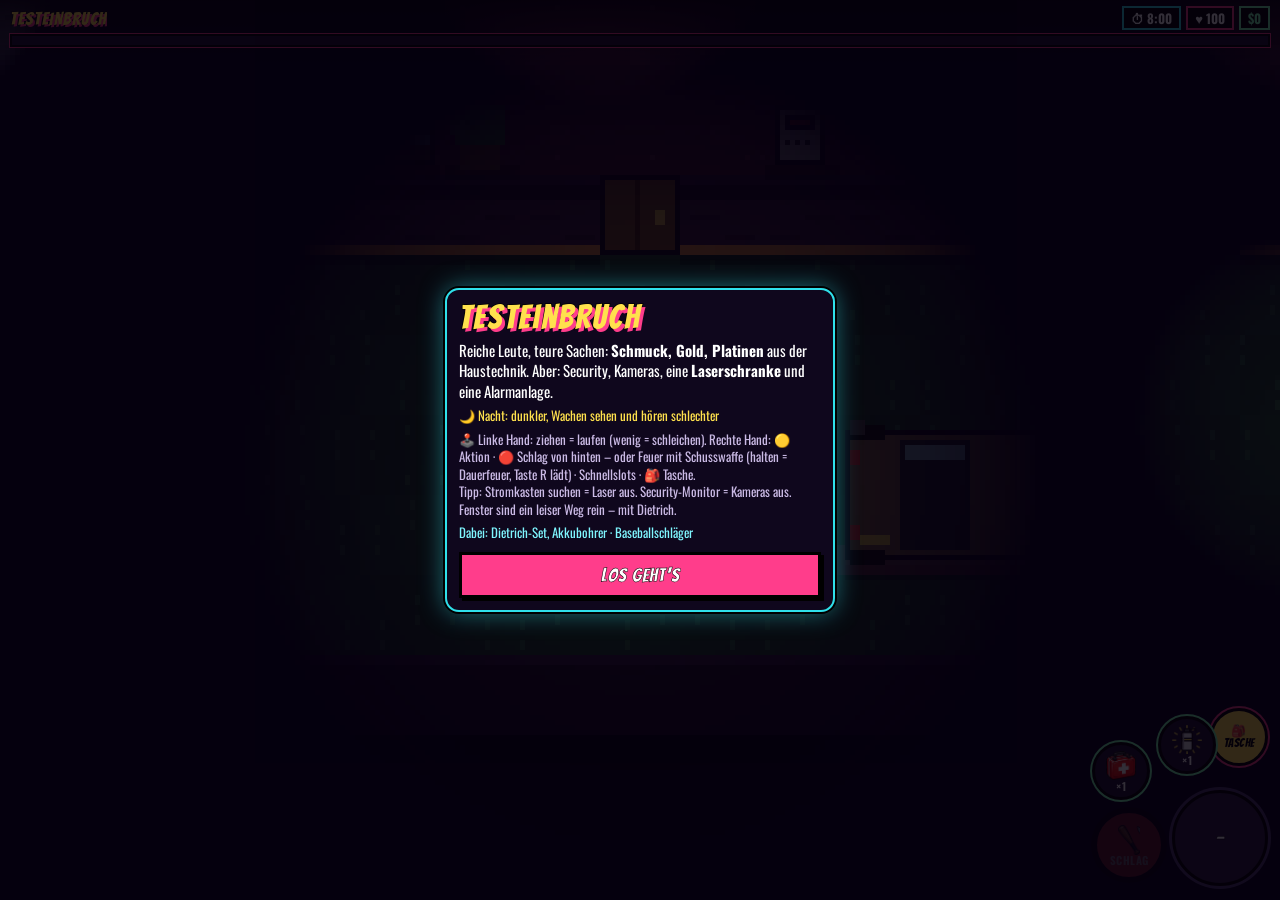
==== commit aef68190: "Heist-Planung vor dem Einsatz (6 Vorbereitungen, Minikarte) und wöchentlicher großer Coup mit 3 Vorb" ====
--- a/heist.html
+++ b/heist.html
@@ -158,7 +158,7 @@
   zigarren:{n:'Zigarrenkiste',w:1,h:1,v:90},chips:{n:'Casino-Chips',w:1,h:1,v:260},
   pistole:{n:'Pistole',w:2,h:1,v:500},schrotflinte:{n:'Schrotflinte',w:3,h:1,v:1200},uzi:{n:'Uzi',w:2,h:2,v:2000},
   munition:{n:'Munition (20)',w:1,h:1,v:40},verband:{n:'Verband',w:1,h:1,v:20,use:1},diamant:{n:'Diamant',w:1,h:1,v:1800},goldstatue:{n:'Goldstatue',w:2,h:2,v:3800},
-  bauplan:{n:'Bauplan',w:1,h:1,v:0,plan:1},karte:{n:'Key-Card',w:1,h:1,v:0,card:1}
+  bauplan:{n:'Bauplan',w:1,h:1,v:0,plan:1},coupakte:{n:'Coup-Akte',w:1,h:1,v:0},karte:{n:'Key-Card',w:1,h:1,v:0,card:1}
 };
 const CLOTHS={cap:'Basecap',fedora:'Fedora',bandana:'Bandana',sturmhaube:'Sturmhaube',sonnenbrille:'Pilotenbrille',nerdbrille:'Hornbrille',lederjacke:'Lederjacke',hawaiihemd:'Hawaiihemd',trainingsjacke:'Trainingsjacke',anzug_weiss:'Weißer Anzug',sakko_pink:'Pinkes Sakko',sneaker:'Sneaker',loafer:'Slipper',boots:'Stiefel',schleicher:'Schleichschuhe'};
 const RARE={panama:'Panamahut',goldbrille:'Goldene Pilotenbrille',anzug_gold:'Goldener Anzug',krokoschuhe:'Kroko-Slipper'};
@@ -461,6 +461,7 @@
 }
 
 function noteIn(o){if(o){o.cont.note=true;}}
+const PLN=k=>!!(CFG&&CFG.plan&&CFG.plan[k]);
 function fillLoot(tab){
   OBJ.forEach(o=>{if(!o.cont||o.kind==='getaway')return;const L=(LOOT[o.tab||tab]||LOOT[tab])[o.kind]||['geld'];const C=o.cont;
     const n=o.kind==='X'?3:o.kind==='G'?2:o.kind==='A'?3:ri(1,3);const TR=TREAS[o.tab||tab]||TREAS.street;
@@ -468,6 +469,8 @@
     const cp=(o.tab||tab)==='boutique'?(o.kind==='Q'?1:o.kind==='V'?.5:.15):(o.kind==='Q'||o.kind==='Z')?.12:.04;
     if(rnd()<cp){const p=fit(C.items,4,3,clothPick());if(p)C.items.push(p);}
     if(o.kind==='D'&&tab==='golden'){const p=fit(C.items,4,3,'karte');if(p)C.items.unshift(p);}});
+  if(PLN('big'))OBJ.forEach(o=>{if(!o.cont||o.kind==='getaway')return;const TR=TREAS[o.tab||tab]||TREAS.street;for(let k=0;k<2;k++){const p=fit(o.cont.items,4,3,pick(TR));if(p)o.cont.items.push(p);}});
+  if(CFG&&CFG.obj==='akte'){const cs=OBJ.filter(o=>o.cont&&o.kind!=='getaway');for(let k=0;k<30&&cs.length;k++){const o=pick(cs);const p=fit(o.cont.items,4,3,'coupakte');if(p){o.cont.items.push(p);break;}}}
 }
 function setupDoors(){DOORS={};for(let y=0;y<H;y++)for(let x=0;x<W;x++){const c=G[y][x];if('LKW'.includes(c))DOORS[x+','+y]={type:c,open:false,x,y};}}
 function isSolid(x,y){const c=at(x,y);if(c==='#'||c==='%'||c==='F'||c==='M'||c==='P')return true;if('LKW'.includes(c))return !DOORS[x+','+y].open;return false;}
@@ -581,7 +584,7 @@
 function los(ax,ay,bx,by){const d=Math.hypot(bx-ax,by-ay),n=Math.ceil(d/4);for(let i=1;i<n;i++){const t=i/n,x=ax+(bx-ax)*t,y=ay+(by-ay)*t;if(blockedPx(x,y)||smokeAt(x,y))return false;}return true;}
 function toast(t){const el=$('toast');el.textContent=t;el.classList.add('on');clearTimeout(toast.t);toast.t=setTimeout(()=>el.classList.remove('on'),1600);}
 function noise(r){r*=NOISEF();rings.push({x:P.x,y:P.y,r:0,max:r});guards.forEach(g=>{if(g.down||g.stun>0)return;if(Math.hypot(g.x-P.x,g.y-P.y)<r&&g.mode==='patrol'){g.mode='check';g.tx=P.x;g.ty=P.y;g.look=0;}});}
-function copTime(){return Math.max(30,60-(CFG.heat||0)*6)+6*skl('funk');}
+function copTime(){return Math.max(30,60-(CFG.heat||0)*6)+6*skl('funk')+(PLN('ablenk')?25:0);}
 function raise(v){alarm=Math.min(100,Math.max(alarm,v));if(alarm>=100&&!cop){cop=performance.now()+copTime()*1000;toast('ALARM! POLIZEI KOMMT');SFX('siren');MOOD('alarm');}}
 const ptile=()=>[Math.floor(P.x/T),Math.floor(P.y/T)];
 function rectDist(o){const x0=o.x*T,y0=o.y*T,x1=x0+o.w*T,y1=y0+o.h*T;const qx=Math.max(x0,Math.min(P.x,x1)),qy=Math.max(y0,Math.min(P.y-4,y1));return Math.hypot(qx-P.x,qy-(P.y-4));}
@@ -1008,7 +1011,7 @@
     requestAnimationFrame(frame);}
   SFX('siren');requestAnimationFrame(frame);}
 function extract(kind){
-  if((kind==='E'||kind==='S')&&(cop||alarm>=60)&&!CHASEOK&&CFG.kind!=='base'){state='end';CHASEOK=0;wipe(()=>chaseGame(ok=>{if(!ok){if(TRUNK)TRUNK.items=[];const lose=BAG.filter(p=>!IT[p.id].mat&&!IT[p.id].card).slice(0,2);BAG=BAG.filter(p=>!lose.includes(p));}extract2(kind,ok);}));return;}
+  if((kind==='E'||kind==='S')&&(cop||alarm>=60)&&!CHASEOK&&CFG.kind!=='base'&&!PLN('nochase')){state='end';CHASEOK=0;wipe(()=>chaseGame(ok=>{if(!ok){if(TRUNK)TRUNK.items=[];const lose=BAG.filter(p=>!IT[p.id].mat&&!IT[p.id].card).slice(0,2);BAG=BAG.filter(p=>!lose.includes(p));}extract2(kind,ok);}));return;}
   extract2(kind,true);}
 function extract2(kind,chaseOk){
   ENDKIND=kind;state='end';heat=Math.max(0,(alarm>=60?1:0)+(kind==='O'?2:0)+(cop?1:0)+(killed?1:0)-(PK.heat||0)-(kind==='U'?1:0)+(CHASEOK===-1?1:0));const v=bagVal();lastBtn='';updButtons();
@@ -1045,7 +1048,7 @@
   <p style="font-size:13px;color:#7ff6ff">Dabei: ${tl}${LO.weapon?' · '+IT[LO.weapon].n:''}</p>
   <div class="bt"><button type="button" class="p" id="go">LOS GEHT’S</button></div>`);
   $('go').onclick=async()=>{try{if(document.documentElement.requestFullscreen&&innerHeight>innerWidth){await document.documentElement.requestFullscreen();if(screen.orientation&&screen.orientation.lock)await screen.orientation.lock('landscape');}}catch(e){}
-    closeOv();state='play';checkRot();MOOD('action');if(PK.jam){jamUntil=performance.now()+PK.jam*1000;toast('HACKER: KAMERAS GESTÖRT');}if(!EMBED&&window.NHA)NHA.start();};
+    closeOv();state='play';checkRot();MOOD('action');if(PK.jam){jamUntil=performance.now()+PK.jam*1000;toast('HACKER: KAMERAS GESTÖRT');}if(PLN('strom')){jamUntil=Math.max(jamUntil,performance.now()+90000);toast('STROMAUSFALL: 90 s FREIE BAHN');}else if(CFG.obj==='akte')toast('ZIEL: COUP-AKTE FINDEN');if(!EMBED&&window.NHA)NHA.start();};
 }
 function begin(cfg){
   CFG=Object.assign(CFG,cfg||{});seed=(CFG.seed||Date.now())|0;PK=CFG.perks||{};
@@ -1063,8 +1066,26 @@
   RAID=CFG.kind==='base'?420:CFG.kind==='golden'?600:CFG.type==='bank'?720:CFG.type==='viertel'?660:CFG.type==='villa'?600:480;raidOver=false;RAID+=30*skl('zeit');
   MAG=0;PART=0;if(gun()){MAG=takeRounds(gun().mag);}
   if(PK.ko&&guards.length){const g=guards[Math.floor(rnd()*guards.length)];g.down=true;g.mode='down';}
+  if(PLN('insider')){const c=guards.filter(g=>!g.down&&!g.boss&&!g.dog);if(c.length>1||(c.length&&CFG.diff<2)){const g=c[Math.floor(rnd()*c.length)];guards.splice(guards.indexOf(g),1);}}
+  if(PLN('code')&&alarmPanel){armed=false;disarmed=true;$('iAlarm').classList.add('on');}
+  if(PLN('safecode')){codeKnown=true;$('iCode').textContent='SAFE-CODE: '+CODE;$('iCode').classList.add('on');}
+  if(PLN('kanal'))uOpen=true;
+  miniSetup();
   crewSetup();lastBtn='';updButtons();intro();
 }
+
+// ---------- Minikarte (Planung: Grundriss) ----------
+let miniT=0;
+function miniSetup(){let c=$('mini');clearInterval(miniT);if(!PLN('grundriss')){if(c)c.remove();return;}
+  if(!c){c=document.createElement('canvas');c.id='mini';document.body.appendChild(c);}
+  const s=Math.max(2,Math.min(4,Math.floor(132/Math.max(W,H))));c.width=W*s;c.height=H*s;
+  c.style.cssText='position:fixed;left:max(8px,env(safe-area-inset-left));top:calc(max(6px,env(safe-area-inset-top)) + 92px);z-index:6;border:2px solid #2fe0ea;background:rgba(5,2,11,.78);box-shadow:0 0 10px rgba(47,224,234,.5);image-rendering:pixelated;pointer-events:none;opacity:.9';
+  const k=c.getContext('2d');
+  const paint=()=>{if(!G||state==='end')return;k.clearRect(0,0,c.width,c.height);
+    for(let y=0;y<H;y++)for(let x=0;x<W;x++){const ch=G[y][x];if(ch==='#')continue;k.fillStyle=EXITS.includes(ch)?'#7dffb2':ch==='U'?'#b98cff':ch==='B'?'#ff5a5a':'#3b2f5c';k.fillRect(x*s,y*s,s,s);}
+    OBJ.forEach(o=>{if(!o.cont||o.kind==='getaway')return;k.fillStyle=o.kind==='X'?'#ffd34d':o.cont.items.length?'#7ff6ff':'#5a5f6e';k.fillRect(o.x*s,o.y*s,s,s);});
+    if(performance.now()%700<450){k.fillStyle='#ff3d8b';k.fillRect(Math.floor(P.x/T)*s-1,Math.floor(P.y/T)*s-1,s+2,s+2);}};
+  paint();miniT=setInterval(paint,180);}
 addEventListener('message',e=>{const d=e.data||{};if(d.type==='heistStart'){LO=Object.assign({weapon:null,tool1:null,tool2:null,q1:null,q2:null,safe:null},d.lo||{});begin(d.cfg);}});
 if(location.hash==='#dbg')window._h={P,get guards(){return guards},get conts(){return OBJ.filter(o=>o.cont)},get DOORS(){return DOORS},get G(){return G},doAct,useItem,get st(){return state},bag:()=>BAG,lo:()=>LO,flags:()=>({lasersOn,camsOn,codeKnown,alarm,armed,disarmed,alarmT,W,H,yardTop}),begin,get tiles(){return tiles},get bullets(){return bullets}};
 if(!EMBED){const q=new URLSearchParams(location.search);begin({kind:q.get('k')||'gen',type:q.get('t')||'villa',diff:+(q.get('d')||2),seed:+(q.get('s')||Date.now()%1e6),name:q.get('k')==='golden'?'Golden Palm':'Testeinbruch'});}
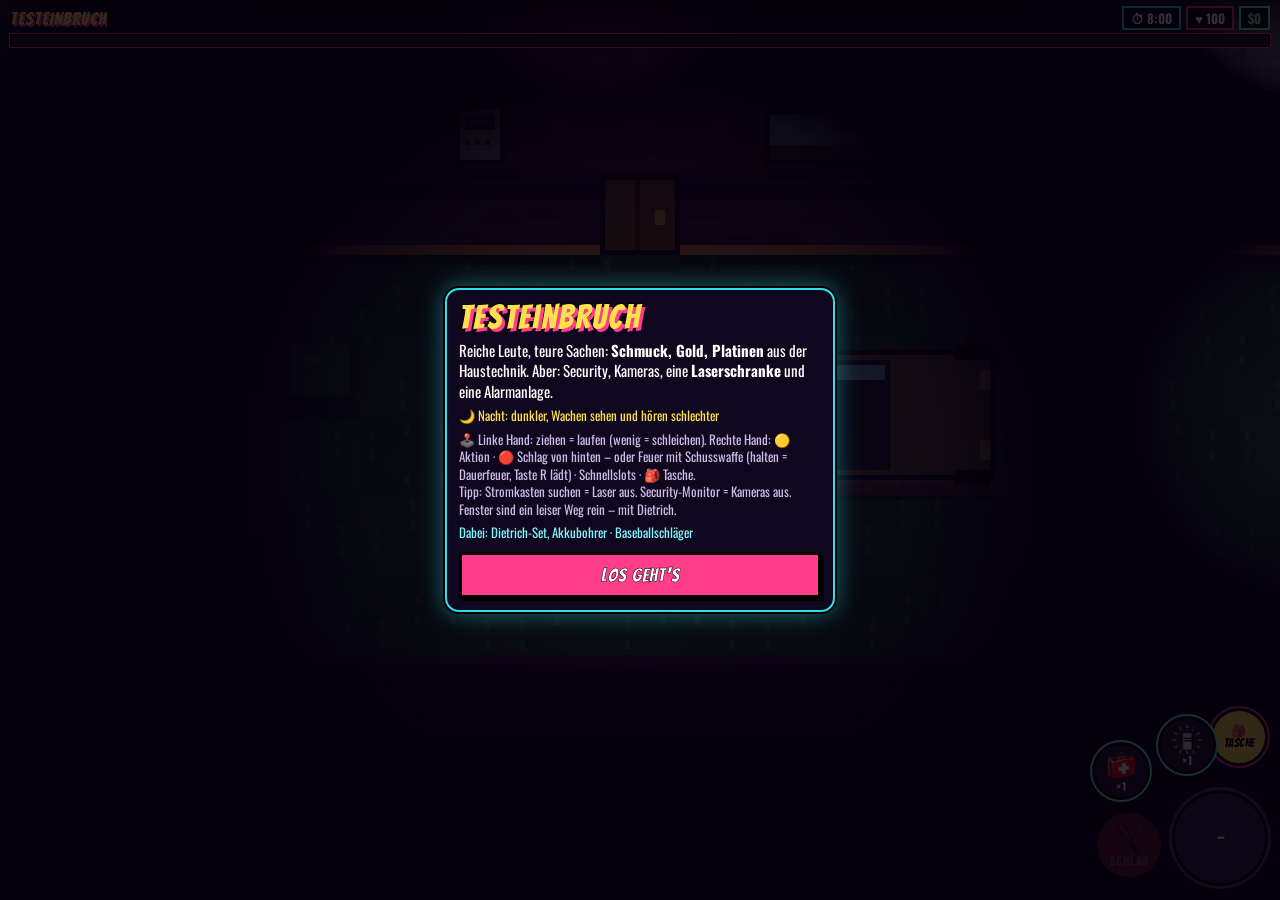
==== commit 2d83eb01: "Karriere: Freischaltungen nach Stufe, Meisterschaft pro Zieltyp mit Albtraum-Modus, Vitrine, Qualitä" ====
--- a/heist.html
+++ b/heist.html
@@ -469,6 +469,7 @@
     const cp=(o.tab||tab)==='boutique'?(o.kind==='Q'?1:o.kind==='V'?.5:.15):(o.kind==='Q'||o.kind==='Z')?.12:.04;
     if(rnd()<cp){const p=fit(C.items,4,3,clothPick());if(p)C.items.push(p);}
     if(o.kind==='D'&&tab==='golden'){const p=fit(C.items,4,3,'karte');if(p)C.items.unshift(p);}});
+  if(PLN('more'))OBJ.forEach(o=>{if(!o.cont||o.kind==='getaway')return;const p=fit(o.cont.items,4,3,pick(TREAS[o.tab||tab]||TREAS.street));if(p)o.cont.items.push(p);});
   if(PLN('big'))OBJ.forEach(o=>{if(!o.cont||o.kind==='getaway')return;const TR=TREAS[o.tab||tab]||TREAS.street;for(let k=0;k<2;k++){const p=fit(o.cont.items,4,3,pick(TR));if(p)o.cont.items.push(p);}});
   if(CFG&&CFG.obj==='akte'){const cs=OBJ.filter(o=>o.cont&&o.kind!=='getaway');for(let k=0;k<30&&cs.length;k++){const o=pick(cs);const p=fit(o.cont.items,4,3,'coupakte');if(p){o.cont.items.push(p);break;}}}
 }
@@ -584,7 +585,7 @@
 function los(ax,ay,bx,by){const d=Math.hypot(bx-ax,by-ay),n=Math.ceil(d/4);for(let i=1;i<n;i++){const t=i/n,x=ax+(bx-ax)*t,y=ay+(by-ay)*t;if(blockedPx(x,y)||smokeAt(x,y))return false;}return true;}
 function toast(t){const el=$('toast');el.textContent=t;el.classList.add('on');clearTimeout(toast.t);toast.t=setTimeout(()=>el.classList.remove('on'),1600);}
 function noise(r){r*=NOISEF();rings.push({x:P.x,y:P.y,r:0,max:r});guards.forEach(g=>{if(g.down||g.stun>0)return;if(Math.hypot(g.x-P.x,g.y-P.y)<r&&g.mode==='patrol'){g.mode='check';g.tx=P.x;g.ty=P.y;g.look=0;}});}
-function copTime(){return Math.max(30,60-(CFG.heat||0)*6)+6*skl('funk')+(PLN('ablenk')?25:0);}
+function copTime(){return Math.max(30,60-(CFG.heat||0)*6)+6*skl('funk')+(PLN('ablenk')?25:0)-(PLN('nm')?15:0);}
 function raise(v){alarm=Math.min(100,Math.max(alarm,v));if(alarm>=100&&!cop){cop=performance.now()+copTime()*1000;toast('ALARM! POLIZEI KOMMT');SFX('siren');MOOD('alarm');}}
 const ptile=()=>[Math.floor(P.x/T),Math.floor(P.y/T)];
 function rectDist(o){const x0=o.x*T,y0=o.y*T,x1=x0+o.w*T,y1=y0+o.h*T;const qx=Math.max(x0,Math.min(P.x,x1)),qy=Math.max(y0,Math.min(P.y-4,y1));return Math.hypot(qx-P.x,qy-(P.y-4));}
@@ -1066,6 +1067,7 @@
   RAID=CFG.kind==='base'?420:CFG.kind==='golden'?600:CFG.type==='bank'?720:CFG.type==='viertel'?660:CFG.type==='villa'?600:480;raidOver=false;RAID+=30*skl('zeit');
   MAG=0;PART=0;if(gun()){MAG=takeRounds(gun().mag);}
   if(PK.ko&&guards.length){const g=guards[Math.floor(rnd()*guards.length)];g.down=true;g.mode='down';}
+  if(PLN('nm'))guards.forEach(g=>{if(!g.dog){g.armed=true;g.hp=Math.round((g.hp||100)*1.6);}});
   if(PLN('insider')){const c=guards.filter(g=>!g.down&&!g.boss&&!g.dog);if(c.length>1||(c.length&&CFG.diff<2)){const g=c[Math.floor(rnd()*c.length)];guards.splice(guards.indexOf(g),1);}}
   if(PLN('code')&&alarmPanel){armed=false;disarmed=true;$('iAlarm').classList.add('on');}
   if(PLN('safecode')){codeKnown=true;$('iCode').textContent='SAFE-CODE: '+CODE;$('iCode').classList.add('on');}
